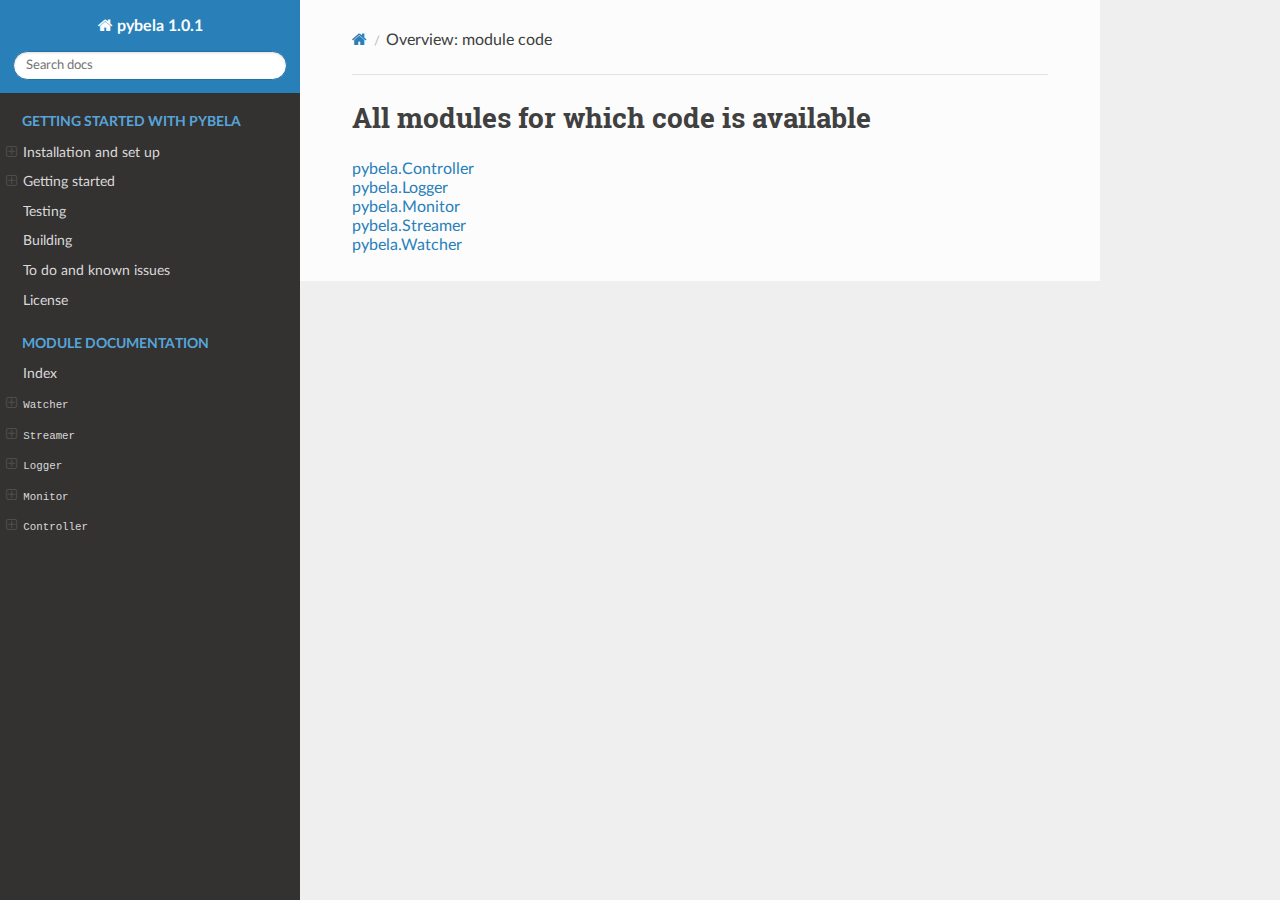
==== _modules/index.html @ 55564954 "deploy: 0c366eaaa27f0bfffd50d552407b9875e2560d2e" ====
<!DOCTYPE html>
<html class="writer-html5" lang="en" data-content_root="../">
<head>
  <meta charset="utf-8" />
  <meta name="viewport" content="width=device-width, initial-scale=1.0" />
  <title>Overview: module code &mdash; pybela 1.0.1 1.0.1 documentation</title>
      <link rel="stylesheet" type="text/css" href="../_static/pygments.css?v=80d5e7a1" />
      <link rel="stylesheet" type="text/css" href="../_static/css/theme.css?v=e59714d7" />
      <link rel="stylesheet" type="text/css" href="../_static/custom.css?v=b217d7a7" />

  
      <script src="../_static/jquery.js?v=5d32c60e"></script>
      <script src="../_static/_sphinx_javascript_frameworks_compat.js?v=2cd50e6c"></script>
      <script src="../_static/documentation_options.js?v=292eb321"></script>
      <script src="../_static/doctools.js?v=9a2dae69"></script>
      <script src="../_static/sphinx_highlight.js?v=dc90522c"></script>
    <script src="../_static/js/theme.js"></script>
    <link rel="index" title="Index" href="../genindex.html" />
    <link rel="search" title="Search" href="../search.html" /> 
</head>

<body class="wy-body-for-nav"> 
  <div class="wy-grid-for-nav">
    <nav data-toggle="wy-nav-shift" class="wy-nav-side">
      <div class="wy-side-scroll">
        <div class="wy-side-nav-search" >

          
          
          <a href="../index.html" class="icon icon-home">
            pybela 1.0.1
          </a>
<div role="search">
  <form id="rtd-search-form" class="wy-form" action="../search.html" method="get">
    <input type="text" name="q" placeholder="Search docs" aria-label="Search docs" />
    <input type="hidden" name="check_keywords" value="yes" />
    <input type="hidden" name="area" value="default" />
  </form>
</div>
        </div><div class="wy-menu wy-menu-vertical" data-spy="affix" role="navigation" aria-label="Navigation menu">
              <p class="caption" role="heading"><span class="caption-text">Getting started with pybela</span></p>
<ul>
<li class="toctree-l1"><a class="reference internal" href="../readme.html">Installation and set up</a><ul>
<li class="toctree-l2"><a class="reference internal" href="../readme.html#installing-the-python-package">1. Installing the python package</a></li>
<li class="toctree-l2"><a class="reference internal" href="../readme.html#set-the-bela-branch-to-dev">2. Set the Bela branch to <code class="docutils literal notranslate"><span class="pre">dev</span></code></a><ul>
<li class="toctree-l3"><a class="reference internal" href="../readme.html#option-a-bela-connected-to-internet">Option A: Bela connected to internet</a></li>
<li class="toctree-l3"><a class="reference internal" href="../readme.html#option-b-bela-not-connected-to-internet">Option B: Bela not connected to internet</a></li>
</ul>
</li>
<li class="toctree-l2"><a class="reference internal" href="../readme.html#add-the-watcher-library-to-your-project">3. Add the watcher library to your project</a></li>
</ul>
</li>
<li class="toctree-l1"><a class="reference internal" href="../readme.html#getting-started">Getting started</a><ul>
<li class="toctree-l2"><a class="reference internal" href="../readme.html#modes-of-operation">Modes of operation</a></li>
<li class="toctree-l2"><a class="reference internal" href="../readme.html#running-the-examples">Running the examples</a></li>
<li class="toctree-l2"><a class="reference internal" href="../readme.html#basic-usage">Basic usage</a><ul>
<li class="toctree-l3"><a class="reference internal" href="../readme.html#bela-side">Bela side</a></li>
<li class="toctree-l3"><a class="reference internal" href="../readme.html#python-side">Python side</a></li>
</ul>
</li>
</ul>
</li>
<li class="toctree-l1"><a class="reference internal" href="../readme.html#testing">Testing</a></li>
<li class="toctree-l1"><a class="reference internal" href="../readme.html#building">Building</a></li>
<li class="toctree-l1"><a class="reference internal" href="../readme.html#to-do-and-known-issues">To do and known issues</a></li>
<li class="toctree-l1"><a class="reference internal" href="../readme.html#license">License</a></li>
</ul>
<p class="caption" role="heading"><span class="caption-text">Module documentation</span></p>
<ul>
<li class="toctree-l1"><a class="reference internal" href="../genindex.html">Index</a></li>
<li class="toctree-l1"><a class="reference internal" href="../modules.html"><code class="docutils literal notranslate"><span class="pre">Watcher</span></code></a><ul>
<li class="toctree-l2"><a class="reference internal" href="../modules.html#pybela.Watcher.Watcher.connect"><code class="docutils literal notranslate"><span class="pre">Watcher.connect()</span></code></a></li>
<li class="toctree-l2"><a class="reference internal" href="../modules.html#pybela.Watcher.Watcher.get_buffer_size"><code class="docutils literal notranslate"><span class="pre">Watcher.get_buffer_size()</span></code></a></li>
<li class="toctree-l2"><a class="reference internal" href="../modules.html#pybela.Watcher.Watcher.get_data_byte_size"><code class="docutils literal notranslate"><span class="pre">Watcher.get_data_byte_size()</span></code></a></li>
<li class="toctree-l2"><a class="reference internal" href="../modules.html#pybela.Watcher.Watcher.get_data_length"><code class="docutils literal notranslate"><span class="pre">Watcher.get_data_length()</span></code></a></li>
<li class="toctree-l2"><a class="reference internal" href="../modules.html#pybela.Watcher.Watcher.get_latest_timestamp"><code class="docutils literal notranslate"><span class="pre">Watcher.get_latest_timestamp()</span></code></a></li>
<li class="toctree-l2"><a class="reference internal" href="../modules.html#pybela.Watcher.Watcher.get_prop_of_var"><code class="docutils literal notranslate"><span class="pre">Watcher.get_prop_of_var()</span></code></a></li>
<li class="toctree-l2"><a class="reference internal" href="../modules.html#pybela.Watcher.Watcher.is_connected"><code class="docutils literal notranslate"><span class="pre">Watcher.is_connected()</span></code></a></li>
<li class="toctree-l2"><a class="reference internal" href="../modules.html#pybela.Watcher.Watcher.list"><code class="docutils literal notranslate"><span class="pre">Watcher.list()</span></code></a></li>
<li class="toctree-l2"><a class="reference internal" href="../modules.html#pybela.Watcher.Watcher.sample_rate"><code class="docutils literal notranslate"><span class="pre">Watcher.sample_rate</span></code></a></li>
<li class="toctree-l2"><a class="reference internal" href="../modules.html#pybela.Watcher.Watcher.send_ctrl_msg"><code class="docutils literal notranslate"><span class="pre">Watcher.send_ctrl_msg()</span></code></a></li>
<li class="toctree-l2"><a class="reference internal" href="../modules.html#pybela.Watcher.Watcher.stop"><code class="docutils literal notranslate"><span class="pre">Watcher.stop()</span></code></a></li>
<li class="toctree-l2"><a class="reference internal" href="../modules.html#pybela.Watcher.Watcher.unwatched_vars"><code class="docutils literal notranslate"><span class="pre">Watcher.unwatched_vars</span></code></a></li>
<li class="toctree-l2"><a class="reference internal" href="../modules.html#pybela.Watcher.Watcher.watched_vars"><code class="docutils literal notranslate"><span class="pre">Watcher.watched_vars</span></code></a></li>
<li class="toctree-l2"><a class="reference internal" href="../modules.html#pybela.Watcher.Watcher.watcher_vars"><code class="docutils literal notranslate"><span class="pre">Watcher.watcher_vars</span></code></a></li>
</ul>
</li>
<li class="toctree-l1"><a class="reference internal" href="../modules.html#pybela.Streamer.Streamer"><code class="docutils literal notranslate"><span class="pre">Streamer</span></code></a><ul>
<li class="toctree-l2"><a class="reference internal" href="../modules.html#pybela.Streamer.Streamer.async_stream_n_values"><code class="docutils literal notranslate"><span class="pre">Streamer.async_stream_n_values()</span></code></a></li>
<li class="toctree-l2"><a class="reference internal" href="../modules.html#pybela.Streamer.Streamer.flush_queue"><code class="docutils literal notranslate"><span class="pre">Streamer.flush_queue()</span></code></a></li>
<li class="toctree-l2"><a class="reference internal" href="../modules.html#pybela.Streamer.Streamer.is_streaming"><code class="docutils literal notranslate"><span class="pre">Streamer.is_streaming()</span></code></a></li>
<li class="toctree-l2"><a class="reference internal" href="../modules.html#pybela.Streamer.Streamer.load_data_from_file"><code class="docutils literal notranslate"><span class="pre">Streamer.load_data_from_file()</span></code></a></li>
<li class="toctree-l2"><a class="reference internal" href="../modules.html#pybela.Streamer.Streamer.monitored_vars"><code class="docutils literal notranslate"><span class="pre">Streamer.monitored_vars</span></code></a></li>
<li class="toctree-l2"><a class="reference internal" href="../modules.html#pybela.Streamer.Streamer.plot_data"><code class="docutils literal notranslate"><span class="pre">Streamer.plot_data()</span></code></a></li>
<li class="toctree-l2"><a class="reference internal" href="../modules.html#pybela.Streamer.Streamer.schedule_streaming"><code class="docutils literal notranslate"><span class="pre">Streamer.schedule_streaming()</span></code></a></li>
<li class="toctree-l2"><a class="reference internal" href="../modules.html#pybela.Streamer.Streamer.send_buffer"><code class="docutils literal notranslate"><span class="pre">Streamer.send_buffer()</span></code></a></li>
<li class="toctree-l2"><a class="reference internal" href="../modules.html#pybela.Streamer.Streamer.start_streaming"><code class="docutils literal notranslate"><span class="pre">Streamer.start_streaming()</span></code></a></li>
<li class="toctree-l2"><a class="reference internal" href="../modules.html#pybela.Streamer.Streamer.stop_streaming"><code class="docutils literal notranslate"><span class="pre">Streamer.stop_streaming()</span></code></a></li>
<li class="toctree-l2"><a class="reference internal" href="../modules.html#pybela.Streamer.Streamer.stream_n_values"><code class="docutils literal notranslate"><span class="pre">Streamer.stream_n_values()</span></code></a></li>
<li class="toctree-l2"><a class="reference internal" href="../modules.html#pybela.Streamer.Streamer.streaming_buffers_data"><code class="docutils literal notranslate"><span class="pre">Streamer.streaming_buffers_data</span></code></a></li>
<li class="toctree-l2"><a class="reference internal" href="../modules.html#pybela.Streamer.Streamer.streaming_buffers_queue"><code class="docutils literal notranslate"><span class="pre">Streamer.streaming_buffers_queue</span></code></a></li>
<li class="toctree-l2"><a class="reference internal" href="../modules.html#pybela.Streamer.Streamer.streaming_buffers_queue_length"><code class="docutils literal notranslate"><span class="pre">Streamer.streaming_buffers_queue_length</span></code></a></li>
</ul>
</li>
<li class="toctree-l1"><a class="reference internal" href="../modules.html#pybela.Logger.Logger"><code class="docutils literal notranslate"><span class="pre">Logger</span></code></a><ul>
<li class="toctree-l2"><a class="reference internal" href="../modules.html#pybela.Logger.Logger.connect_ssh"><code class="docutils literal notranslate"><span class="pre">Logger.connect_ssh()</span></code></a></li>
<li class="toctree-l2"><a class="reference internal" href="../modules.html#pybela.Logger.Logger.copy_all_bin_files_in_project"><code class="docutils literal notranslate"><span class="pre">Logger.copy_all_bin_files_in_project()</span></code></a></li>
<li class="toctree-l2"><a class="reference internal" href="../modules.html#pybela.Logger.Logger.copy_file_from_bela"><code class="docutils literal notranslate"><span class="pre">Logger.copy_file_from_bela()</span></code></a></li>
<li class="toctree-l2"><a class="reference internal" href="../modules.html#pybela.Logger.Logger.delete_all_bin_files_in_project"><code class="docutils literal notranslate"><span class="pre">Logger.delete_all_bin_files_in_project()</span></code></a></li>
<li class="toctree-l2"><a class="reference internal" href="../modules.html#pybela.Logger.Logger.delete_file_from_bela"><code class="docutils literal notranslate"><span class="pre">Logger.delete_file_from_bela()</span></code></a></li>
<li class="toctree-l2"><a class="reference internal" href="../modules.html#pybela.Logger.Logger.disconnect_ssh"><code class="docutils literal notranslate"><span class="pre">Logger.disconnect_ssh()</span></code></a></li>
<li class="toctree-l2"><a class="reference internal" href="../modules.html#pybela.Logger.Logger.finish_copying_file"><code class="docutils literal notranslate"><span class="pre">Logger.finish_copying_file()</span></code></a></li>
<li class="toctree-l2"><a class="reference internal" href="../modules.html#pybela.Logger.Logger.is_logging"><code class="docutils literal notranslate"><span class="pre">Logger.is_logging()</span></code></a></li>
<li class="toctree-l2"><a class="reference internal" href="../modules.html#pybela.Logger.Logger.read_binary_file"><code class="docutils literal notranslate"><span class="pre">Logger.read_binary_file()</span></code></a></li>
<li class="toctree-l2"><a class="reference internal" href="../modules.html#pybela.Logger.Logger.schedule_logging"><code class="docutils literal notranslate"><span class="pre">Logger.schedule_logging()</span></code></a></li>
<li class="toctree-l2"><a class="reference internal" href="../modules.html#pybela.Logger.Logger.start_logging"><code class="docutils literal notranslate"><span class="pre">Logger.start_logging()</span></code></a></li>
<li class="toctree-l2"><a class="reference internal" href="../modules.html#pybela.Logger.Logger.stop_logging"><code class="docutils literal notranslate"><span class="pre">Logger.stop_logging()</span></code></a></li>
</ul>
</li>
<li class="toctree-l1"><a class="reference internal" href="../modules.html#pybela.Monitor.Monitor"><code class="docutils literal notranslate"><span class="pre">Monitor</span></code></a><ul>
<li class="toctree-l2"><a class="reference internal" href="../modules.html#pybela.Monitor.Monitor.async_monitor_n_values"><code class="docutils literal notranslate"><span class="pre">Monitor.async_monitor_n_values()</span></code></a></li>
<li class="toctree-l2"><a class="reference internal" href="../modules.html#pybela.Monitor.Monitor.connect"><code class="docutils literal notranslate"><span class="pre">Monitor.connect()</span></code></a></li>
<li class="toctree-l2"><a class="reference internal" href="../modules.html#pybela.Monitor.Monitor.load_data_from_file"><code class="docutils literal notranslate"><span class="pre">Monitor.load_data_from_file()</span></code></a></li>
<li class="toctree-l2"><a class="reference internal" href="../modules.html#pybela.Monitor.Monitor.monitor_n_values"><code class="docutils literal notranslate"><span class="pre">Monitor.monitor_n_values()</span></code></a></li>
<li class="toctree-l2"><a class="reference internal" href="../modules.html#pybela.Monitor.Monitor.peek"><code class="docutils literal notranslate"><span class="pre">Monitor.peek()</span></code></a></li>
<li class="toctree-l2"><a class="reference internal" href="../modules.html#pybela.Monitor.Monitor.start_monitoring"><code class="docutils literal notranslate"><span class="pre">Monitor.start_monitoring()</span></code></a></li>
<li class="toctree-l2"><a class="reference internal" href="../modules.html#pybela.Monitor.Monitor.stop_monitoring"><code class="docutils literal notranslate"><span class="pre">Monitor.stop_monitoring()</span></code></a></li>
<li class="toctree-l2"><a class="reference internal" href="../modules.html#pybela.Monitor.Monitor.values"><code class="docutils literal notranslate"><span class="pre">Monitor.values</span></code></a></li>
</ul>
</li>
<li class="toctree-l1"><a class="reference internal" href="../modules.html#pybela.Controller.Controller"><code class="docutils literal notranslate"><span class="pre">Controller</span></code></a><ul>
<li class="toctree-l2"><a class="reference internal" href="../modules.html#pybela.Controller.Controller.get_controlled_status"><code class="docutils literal notranslate"><span class="pre">Controller.get_controlled_status()</span></code></a></li>
<li class="toctree-l2"><a class="reference internal" href="../modules.html#pybela.Controller.Controller.get_value"><code class="docutils literal notranslate"><span class="pre">Controller.get_value()</span></code></a></li>
<li class="toctree-l2"><a class="reference internal" href="../modules.html#pybela.Controller.Controller.send_value"><code class="docutils literal notranslate"><span class="pre">Controller.send_value()</span></code></a></li>
<li class="toctree-l2"><a class="reference internal" href="../modules.html#pybela.Controller.Controller.start_controlling"><code class="docutils literal notranslate"><span class="pre">Controller.start_controlling()</span></code></a></li>
<li class="toctree-l2"><a class="reference internal" href="../modules.html#pybela.Controller.Controller.stop_controlling"><code class="docutils literal notranslate"><span class="pre">Controller.stop_controlling()</span></code></a></li>
</ul>
</li>
</ul>

        </div>
      </div>
    </nav>

    <section data-toggle="wy-nav-shift" class="wy-nav-content-wrap"><nav class="wy-nav-top" aria-label="Mobile navigation menu" >
          <i data-toggle="wy-nav-top" class="fa fa-bars"></i>
          <a href="../index.html">pybela 1.0.1</a>
      </nav>

      <div class="wy-nav-content">
        <div class="rst-content">
          <div role="navigation" aria-label="Page navigation">
  <ul class="wy-breadcrumbs">
      <li><a href="../index.html" class="icon icon-home" aria-label="Home"></a></li>
      <li class="breadcrumb-item active">Overview: module code</li>
      <li class="wy-breadcrumbs-aside">
      </li>
  </ul>
  <hr/>
</div>
          <div role="main" class="document" itemscope="itemscope" itemtype="http://schema.org/Article">
           <div itemprop="articleBody">
             
  <h1>All modules for which code is available</h1>
<ul><li><a href="pybela/Controller.html">pybela.Controller</a></li>
<li><a href="pybela/Logger.html">pybela.Logger</a></li>
<li><a href="pybela/Monitor.html">pybela.Monitor</a></li>
<li><a href="pybela/Streamer.html">pybela.Streamer</a></li>
<li><a href="pybela/Watcher.html">pybela.Watcher</a></li>
</ul>

           </div>
          </div>
          <footer>

  <hr/>

  <div role="contentinfo">
    <p>&#169; Copyright 2024.</p>
  </div>

   

</footer>
        </div>
      </div>
    </section>
  </div>
  <script>
      jQuery(function () {
          SphinxRtdTheme.Navigation.enable(true);
      });
  </script> 

</body>
</html>
---- _static/pygments.css ----
pre { line-height: 125%; }
td.linenos .normal { color: inherit; background-color: transparent; padding-left: 5px; padding-right: 5px; }
span.linenos { color: inherit; background-color: transparent; padding-left: 5px; padding-right: 5px; }
td.linenos .special { color: #000000; background-color: #ffffc0; padding-left: 5px; padding-right: 5px; }
span.linenos.special { color: #000000; background-color: #ffffc0; padding-left: 5px; padding-right: 5px; }
.highlight .hll { background-color: #ffffcc }
.highlight { background: #f8f8f8; }
.highlight .c { color: #3D7B7B; font-style: italic } /* Comment */
.highlight .err { border: 1px solid #FF0000 } /* Error */
.highlight .k { color: #008000; font-weight: bold } /* Keyword */
.highlight .o { color: #666666 } /* Operator */
.highlight .ch { color: #3D7B7B; font-style: italic } /* Comment.Hashbang */
.highlight .cm { color: #3D7B7B; font-style: italic } /* Comment.Multiline */
.highlight .cp { color: #9C6500 } /* Comment.Preproc */
.highlight .cpf { color: #3D7B7B; font-style: italic } /* Comment.PreprocFile */
.highlight .c1 { color: #3D7B7B; font-style: italic } /* Comment.Single */
.highlight .cs { color: #3D7B7B; font-style: italic } /* Comment.Special */
.highlight .gd { color: #A00000 } /* Generic.Deleted */
.highlight .ge { font-style: italic } /* Generic.Emph */
.highlight .ges { font-weight: bold; font-style: italic } /* Generic.EmphStrong */
.highlight .gr { color: #E40000 } /* Generic.Error */
.highlight .gh { color: #000080; font-weight: bold } /* Generic.Heading */
.highlight .gi { color: #008400 } /* Generic.Inserted */
.highlight .go { color: #717171 } /* Generic.Output */
.highlight .gp { color: #000080; font-weight: bold } /* Generic.Prompt */
.highlight .gs { font-weight: bold } /* Generic.Strong */
.highlight .gu { color: #800080; font-weight: bold } /* Generic.Subheading */
.highlight .gt { color: #0044DD } /* Generic.Traceback */
.highlight .kc { color: #008000; font-weight: bold } /* Keyword.Constant */
.highlight .kd { color: #008000; font-weight: bold } /* Keyword.Declaration */
.highlight .kn { color: #008000; font-weight: bold } /* Keyword.Namespace */
.highlight .kp { color: #008000 } /* Keyword.Pseudo */
.highlight .kr { color: #008000; font-weight: bold } /* Keyword.Reserved */
.highlight .kt { color: #B00040 } /* Keyword.Type */
.highlight .m { color: #666666 } /* Literal.Number */
.highlight .s { color: #BA2121 } /* Literal.String */
.highlight .na { color: #687822 } /* Name.Attribute */
.highlight .nb { color: #008000 } /* Name.Builtin */
.highlight .nc { color: #0000FF; font-weight: bold } /* Name.Class */
.highlight .no { color: #880000 } /* Name.Constant */
.highlight .nd { color: #AA22FF } /* Name.Decorator */
.highlight .ni { color: #717171; font-weight: bold } /* Name.Entity */
.highlight .ne { color: #CB3F38; font-weight: bold } /* Name.Exception */
.highlight .nf { color: #0000FF } /* Name.Function */
.highlight .nl { color: #767600 } /* Name.Label */
.highlight .nn { color: #0000FF; font-weight: bold } /* Name.Namespace */
.highlight .nt { color: #008000; font-weight: bold } /* Name.Tag */
.highlight .nv { color: #19177C } /* Name.Variable */
.highlight .ow { color: #AA22FF; font-weight: bold } /* Operator.Word */
.highlight .w { color: #bbbbbb } /* Text.Whitespace */
.highlight .mb { color: #666666 } /* Literal.Number.Bin */
.highlight .mf { color: #666666 } /* Literal.Number.Float */
.highlight .mh { color: #666666 } /* Literal.Number.Hex */
.highlight .mi { color: #666666 } /* Literal.Number.Integer */
.highlight .mo { color: #666666 } /* Literal.Number.Oct */
.highlight .sa { color: #BA2121 } /* Literal.String.Affix */
.highlight .sb { color: #BA2121 } /* Literal.String.Backtick */
.highlight .sc { color: #BA2121 } /* Literal.String.Char */
.highlight .dl { color: #BA2121 } /* Literal.String.Delimiter */
.highlight .sd { color: #BA2121; font-style: italic } /* Literal.String.Doc */
.highlight .s2 { color: #BA2121 } /* Literal.String.Double */
.highlight .se { color: #AA5D1F; font-weight: bold } /* Literal.String.Escape */
.highlight .sh { color: #BA2121 } /* Literal.String.Heredoc */
.highlight .si { color: #A45A77; font-weight: bold } /* Literal.String.Interpol */
.highlight .sx { color: #008000 } /* Literal.String.Other */
.highlight .sr { color: #A45A77 } /* Literal.String.Regex */
.highlight .s1 { color: #BA2121 } /* Literal.String.Single */
.highlight .ss { color: #19177C } /* Literal.String.Symbol */
.highlight .bp { color: #008000 } /* Name.Builtin.Pseudo */
.highlight .fm { color: #0000FF } /* Name.Function.Magic */
.highlight .vc { color: #19177C } /* Name.Variable.Class */
.highlight .vg { color: #19177C } /* Name.Variable.Global */
.highlight .vi { color: #19177C } /* Name.Variable.Instance */
.highlight .vm { color: #19177C } /* Name.Variable.Magic */
.highlight .il { color: #666666 } /* Literal.Number.Integer.Long */
---- _static/css/theme.css ----
html{box-sizing:border-box}*,:after,:before{box-sizing:inherit}article,aside,details,figcaption,figure,footer,header,hgroup,nav,section{display:block}audio,canvas,video{display:inline-block;*display:inline;*zoom:1}[hidden],audio:not([controls]){display:none}*{-webkit-box-sizing:border-box;-moz-box-sizing:border-box;box-sizing:border-box}html{font-size:100%;-webkit-text-size-adjust:100%;-ms-text-size-adjust:100%}body{margin:0}a:active,a:hover{outline:0}abbr[title]{border-bottom:1px dotted}b,strong{font-weight:700}blockquote{margin:0}dfn{font-style:italic}ins{background:#ff9;text-decoration:none}ins,mark{color:#000}mark{background:#ff0;font-style:italic;font-weight:700}.rst-content code,.rst-content tt,code,kbd,pre,samp{font-family:monospace,serif;_font-family:courier new,monospace;font-size:1em}pre{white-space:pre}q{quotes:none}q:after,q:before{content:"";content:none}small{font-size:85%}sub,sup{font-size:75%;line-height:0;position:relative;vertical-align:baseline}sup{top:-.5em}sub{bottom:-.25em}dl,ol,ul{margin:0;padding:0;list-style:none;list-style-image:none}li{list-style:none}dd{margin:0}img{border:0;-ms-interpolation-mode:bicubic;vertical-align:middle;max-width:100%}svg:not(:root){overflow:hidden}figure,form{margin:0}label{cursor:pointer}button,input,select,textarea{font-size:100%;margin:0;vertical-align:baseline;*vertical-align:middle}button,input{line-height:normal}button,input[type=button],input[type=reset],input[type=submit]{cursor:pointer;-webkit-appearance:button;*overflow:visible}button[disabled],input[disabled]{cursor:default}input[type=search]{-webkit-appearance:textfield;-moz-box-sizing:content-box;-webkit-box-sizing:content-box;box-sizing:content-box}textarea{resize:vertical}table{border-collapse:collapse;border-spacing:0}td{vertical-align:top}.chromeframe{margin:.2em 0;background:#ccc;color:#000;padding:.2em 0}.ir{display:block;border:0;text-indent:-999em;overflow:hidden;background-color:transparent;background-repeat:no-repeat;text-align:left;direction:ltr;*line-height:0}.ir br{display:none}.hidden{display:none!important;visibility:hidden}.visuallyhidden{border:0;clip:rect(0 0 0 0);height:1px;margin:-1px;overflow:hidden;padding:0;position:absolute;width:1px}.visuallyhidden.focusable:active,.visuallyhidden.focusable:focus{clip:auto;height:auto;margin:0;overflow:visible;position:static;width:auto}.invisible{visibility:hidden}.relative{position:relative}big,small{font-size:100%}@media print{body,html,section{background:none!important}*{box-shadow:none!important;text-shadow:none!important;filter:none!important;-ms-filter:none!important}a,a:visited{text-decoration:underline}.ir a:after,a[href^="#"]:after,a[href^="javascript:"]:after{content:""}blockquote,pre{page-break-inside:avoid}thead{display:table-header-group}img,tr{page-break-inside:avoid}img{max-width:100%!important}@page{margin:.5cm}.rst-content .toctree-wrapper>p.caption,h2,h3,p{orphans:3;widows:3}.rst-content .toctree-wrapper>p.caption,h2,h3{page-break-after:avoid}}.btn,.fa:before,.icon:before,.rst-content .admonition,.rst-content .admonition-title:before,.rst-content .admonition-todo,.rst-content .attention,.rst-content .caution,.rst-content .code-block-caption .headerlink:before,.rst-content .danger,.rst-content .eqno .headerlink:before,.rst-content .error,.rst-content .hint,.rst-content .important,.rst-content .note,.rst-content .seealso,.rst-content .tip,.rst-content .warning,.rst-content code.download span:first-child:before,.rst-content dl dt .headerlink:before,.rst-content h1 .headerlink:before,.rst-content h2 .headerlink:before,.rst-content h3 .headerlink:before,.rst-content h4 .headerlink:before,.rst-content h5 .headerlink:before,.rst-content h6 .headerlink:before,.rst-content p.caption .headerlink:before,.rst-content p .headerlink:before,.rst-content table>caption .headerlink:before,.rst-content tt.download span:first-child:before,.wy-alert,.wy-dropdown .caret:before,.wy-inline-validate.wy-inline-validate-danger .wy-input-context:before,.wy-inline-validate.wy-inline-validate-info .wy-input-context:before,.wy-inline-validate.wy-inline-validate-success .wy-input-context:before,.wy-inline-validate.wy-inline-validate-warning .wy-input-context:before,.wy-menu-vertical li.current>a button.toctree-expand:before,.wy-menu-vertical li.on a button.toctree-expand:before,.wy-menu-vertical li button.toctree-expand:before,input[type=color],input[type=date],input[type=datetime-local],input[type=datetime],input[type=email],input[type=month],input[type=number],input[type=password],input[type=search],input[type=tel],input[type=text],input[type=time],input[type=url],input[type=week],select,textarea{-webkit-font-smoothing:antialiased}.clearfix{*zoom:1}.clearfix:after,.clearfix:before{display:table;content:""}.clearfix:after{clear:both}/*!
 *  Font Awesome 4.7.0 by @davegandy - http://fontawesome.io - @fontawesome
 *  License - http://fontawesome.io/license (Font: SIL OFL 1.1, CSS: MIT License)
 */@font-face{font-family:FontAwesome;src:url(fonts/fontawesome-webfont.eot?674f50d287a8c48dc19ba404d20fe713);src:url(fonts/fontawesome-webfont.eot?674f50d287a8c48dc19ba404d20fe713?#iefix&v=4.7.0) format("embedded-opentype"),url(fonts/fontawesome-webfont.woff2?af7ae505a9eed503f8b8e6982036873e) format("woff2"),url(fonts/fontawesome-webfont.woff?fee66e712a8a08eef5805a46892932ad) format("woff"),url(fonts/fontawesome-webfont.ttf?b06871f281fee6b241d60582ae9369b9) format("truetype"),url(fonts/fontawesome-webfont.svg?912ec66d7572ff821749319396470bde#fontawesomeregular) format("svg");font-weight:400;font-style:normal}.fa,.icon,.rst-content .admonition-title,.rst-content .code-block-caption .headerlink,.rst-content .eqno .headerlink,.rst-content code.download span:first-child,.rst-content dl dt .headerlink,.rst-content h1 .headerlink,.rst-content h2 .headerlink,.rst-content h3 .headerlink,.rst-content h4 .headerlink,.rst-content h5 .headerlink,.rst-content h6 .headerlink,.rst-content p.caption .headerlink,.rst-content p .headerlink,.rst-content table>caption .headerlink,.rst-content tt.download span:first-child,.wy-menu-vertical li.current>a button.toctree-expand,.wy-menu-vertical li.on a button.toctree-expand,.wy-menu-vertical li button.toctree-expand{display:inline-block;font:normal normal normal 14px/1 FontAwesome;font-size:inherit;text-rendering:auto;-webkit-font-smoothing:antialiased;-moz-osx-font-smoothing:grayscale}.fa-lg{font-size:1.33333em;line-height:.75em;vertical-align:-15%}.fa-2x{font-size:2em}.fa-3x{font-size:3em}.fa-4x{font-size:4em}.fa-5x{font-size:5em}.fa-fw{width:1.28571em;text-align:center}.fa-ul{padding-left:0;margin-left:2.14286em;list-style-type:none}.fa-ul>li{position:relative}.fa-li{position:absolute;left:-2.14286em;width:2.14286em;top:.14286em;text-align:center}.fa-li.fa-lg{left:-1.85714em}.fa-border{padding:.2em .25em .15em;border:.08em solid #eee;border-radius:.1em}.fa-pull-left{float:left}.fa-pull-right{float:right}.fa-pull-left.icon,.fa.fa-pull-left,.rst-content .code-block-caption .fa-pull-left.headerlink,.rst-content .eqno .fa-pull-left.headerlink,.rst-content .fa-pull-left.admonition-title,.rst-content code.download span.fa-pull-left:first-child,.rst-content dl dt .fa-pull-left.headerlink,.rst-content h1 .fa-pull-left.headerlink,.rst-content h2 .fa-pull-left.headerlink,.rst-content h3 .fa-pull-left.headerlink,.rst-content h4 .fa-pull-left.headerlink,.rst-content h5 .fa-pull-left.headerlink,.rst-content h6 .fa-pull-left.headerlink,.rst-content p .fa-pull-left.headerlink,.rst-content table>caption .fa-pull-left.headerlink,.rst-content tt.download span.fa-pull-left:first-child,.wy-menu-vertical li.current>a button.fa-pull-left.toctree-expand,.wy-menu-vertical li.on a button.fa-pull-left.toctree-expand,.wy-menu-vertical li button.fa-pull-left.toctree-expand{margin-right:.3em}.fa-pull-right.icon,.fa.fa-pull-right,.rst-content .code-block-caption .fa-pull-right.headerlink,.rst-content .eqno .fa-pull-right.headerlink,.rst-content .fa-pull-right.admonition-title,.rst-content code.download span.fa-pull-right:first-child,.rst-content dl dt .fa-pull-right.headerlink,.rst-content h1 .fa-pull-right.headerlink,.rst-content h2 .fa-pull-right.headerlink,.rst-content h3 .fa-pull-right.headerlink,.rst-content h4 .fa-pull-right.headerlink,.rst-content h5 .fa-pull-right.headerlink,.rst-content h6 .fa-pull-right.headerlink,.rst-content p .fa-pull-right.headerlink,.rst-content table>caption .fa-pull-right.headerlink,.rst-content tt.download span.fa-pull-right:first-child,.wy-menu-vertical li.current>a button.fa-pull-right.toctree-expand,.wy-menu-vertical li.on a button.fa-pull-right.toctree-expand,.wy-menu-vertical li button.fa-pull-right.toctree-expand{margin-left:.3em}.pull-right{float:right}.pull-left{float:left}.fa.pull-left,.pull-left.icon,.rst-content .code-block-caption .pull-left.headerlink,.rst-content .eqno .pull-left.headerlink,.rst-content .pull-left.admonition-title,.rst-content code.download span.pull-left:first-child,.rst-content dl dt .pull-left.headerlink,.rst-content h1 .pull-left.headerlink,.rst-content h2 .pull-left.headerlink,.rst-content h3 .pull-left.headerlink,.rst-content h4 .pull-left.headerlink,.rst-content h5 .pull-left.headerlink,.rst-content h6 .pull-left.headerlink,.rst-content p .pull-left.headerlink,.rst-content table>caption .pull-left.headerlink,.rst-content tt.download span.pull-left:first-child,.wy-menu-vertical li.current>a button.pull-left.toctree-expand,.wy-menu-vertical li.on a button.pull-left.toctree-expand,.wy-menu-vertical li button.pull-left.toctree-expand{margin-right:.3em}.fa.pull-right,.pull-right.icon,.rst-content .code-block-caption .pull-right.headerlink,.rst-content .eqno .pull-right.headerlink,.rst-content .pull-right.admonition-title,.rst-content code.download span.pull-right:first-child,.rst-content dl dt .pull-right.headerlink,.rst-content h1 .pull-right.headerlink,.rst-content h2 .pull-right.headerlink,.rst-content h3 .pull-right.headerlink,.rst-content h4 .pull-right.headerlink,.rst-content h5 .pull-right.headerlink,.rst-content h6 .pull-right.headerlink,.rst-content p .pull-right.headerlink,.rst-content table>caption .pull-right.headerlink,.rst-content tt.download span.pull-right:first-child,.wy-menu-vertical li.current>a button.pull-right.toctree-expand,.wy-menu-vertical li.on a button.pull-right.toctree-expand,.wy-menu-vertical li button.pull-right.toctree-expand{margin-left:.3em}.fa-spin{-webkit-animation:fa-spin 2s linear infinite;animation:fa-spin 2s linear infinite}.fa-pulse{-webkit-animation:fa-spin 1s steps(8) infinite;animation:fa-spin 1s steps(8) infinite}@-webkit-keyframes fa-spin{0%{-webkit-transform:rotate(0deg);transform:rotate(0deg)}to{-webkit-transform:rotate(359deg);transform:rotate(359deg)}}@keyframes fa-spin{0%{-webkit-transform:rotate(0deg);transform:rotate(0deg)}to{-webkit-transform:rotate(359deg);transform:rotate(359deg)}}.fa-rotate-90{-ms-filter:"progid:DXImageTransform.Microsoft.BasicImage(rotation=1)";-webkit-transform:rotate(90deg);-ms-transform:rotate(90deg);transform:rotate(90deg)}.fa-rotate-180{-ms-filter:"progid:DXImageTransform.Microsoft.BasicImage(rotation=2)";-webkit-transform:rotate(180deg);-ms-transform:rotate(180deg);transform:rotate(180deg)}.fa-rotate-270{-ms-filter:"progid:DXImageTransform.Microsoft.BasicImage(rotation=3)";-webkit-transform:rotate(270deg);-ms-transform:rotate(270deg);transform:rotate(270deg)}.fa-flip-horizontal{-ms-filter:"progid:DXImageTransform.Microsoft.BasicImage(rotation=0, mirror=1)";-webkit-transform:scaleX(-1);-ms-transform:scaleX(-1);transform:scaleX(-1)}.fa-flip-vertical{-ms-filter:"progid:DXImageTransform.Microsoft.BasicImage(rotation=2, mirror=1)";-webkit-transform:scaleY(-1);-ms-transform:scaleY(-1);transform:scaleY(-1)}:root .fa-flip-horizontal,:root .fa-flip-vertical,:root .fa-rotate-90,:root .fa-rotate-180,:root .fa-rotate-270{filter:none}.fa-stack{position:relative;display:inline-block;width:2em;height:2em;line-height:2em;vertical-align:middle}.fa-stack-1x,.fa-stack-2x{position:absolute;left:0;width:100%;text-align:center}.fa-stack-1x{line-height:inherit}.fa-stack-2x{font-size:2em}.fa-inverse{color:#fff}.fa-glass:before{content:""}.fa-music:before{content:""}.fa-search:before,.icon-search:before{content:""}.fa-envelope-o:before{content:""}.fa-heart:before{content:""}.fa-star:before{content:""}.fa-star-o:before{content:""}.fa-user:before{content:""}.fa-film:before{content:""}.fa-th-large:before{content:""}.fa-th:before{content:""}.fa-th-list:before{content:""}.fa-check:before{content:""}.fa-close:before,.fa-remove:before,.fa-times:before{content:""}.fa-search-plus:before{content:""}.fa-search-minus:before{content:""}.fa-power-off:before{content:""}.fa-signal:before{content:""}.fa-cog:before,.fa-gear:before{content:""}.fa-trash-o:before{content:""}.fa-home:before,.icon-home:before{content:""}.fa-file-o:before{content:""}.fa-clock-o:before{content:""}.fa-road:before{content:""}.fa-download:before,.rst-content code.download span:first-child:before,.rst-content tt.download span:first-child:before{content:""}.fa-arrow-circle-o-down:before{content:""}.fa-arrow-circle-o-up:before{content:""}.fa-inbox:before{content:""}.fa-play-circle-o:before{content:""}.fa-repeat:before,.fa-rotate-right:before{content:""}.fa-refresh:before{content:""}.fa-list-alt:before{content:""}.fa-lock:before{content:""}.fa-flag:before{content:""}.fa-headphones:before{content:""}.fa-volume-off:before{content:""}.fa-volume-down:before{content:""}.fa-volume-up:before{content:""}.fa-qrcode:before{content:""}.fa-barcode:before{content:""}.fa-tag:before{content:""}.fa-tags:before{content:""}.fa-book:before,.icon-book:before{content:""}.fa-bookmark:before{content:""}.fa-print:before{content:""}.fa-camera:before{content:""}.fa-font:before{content:""}.fa-bold:before{content:""}.fa-italic:before{content:""}.fa-text-height:before{content:""}.fa-text-width:before{content:""}.fa-align-left:before{content:""}.fa-align-center:before{content:""}.fa-align-right:before{content:""}.fa-align-justify:before{content:""}.fa-list:before{content:""}.fa-dedent:before,.fa-outdent:before{content:""}.fa-indent:before{content:""}.fa-video-camera:before{content:""}.fa-image:before,.fa-photo:before,.fa-picture-o:before{content:""}.fa-pencil:before{content:""}.fa-map-marker:before{content:""}.fa-adjust:before{content:""}.fa-tint:before{content:""}.fa-edit:before,.fa-pencil-square-o:before{content:""}.fa-share-square-o:before{content:""}.fa-check-square-o:before{content:""}.fa-arrows:before{content:""}.fa-step-backward:before{content:""}.fa-fast-backward:before{content:""}.fa-backward:before{content:""}.fa-play:before{content:""}.fa-pause:before{content:""}.fa-stop:before{content:""}.fa-forward:before{content:""}.fa-fast-forward:before{content:""}.fa-step-forward:before{content:""}.fa-eject:before{content:""}.fa-chevron-left:before{content:""}.fa-chevron-right:before{content:""}.fa-plus-circle:before{content:""}.fa-minus-circle:before{content:""}.fa-times-circle:before,.wy-inline-validate.wy-inline-validate-danger .wy-input-context:before{content:""}.fa-check-circle:before,.wy-inline-validate.wy-inline-validate-success .wy-input-context:before{content:""}.fa-question-circle:before{content:""}.fa-info-circle:before{content:""}.fa-crosshairs:before{content:""}.fa-times-circle-o:before{content:""}.fa-check-circle-o:before{content:""}.fa-ban:before{content:""}.fa-arrow-left:before{content:""}.fa-arrow-right:before{content:""}.fa-arrow-up:before{content:""}.fa-arrow-down:before{content:""}.fa-mail-forward:before,.fa-share:before{content:""}.fa-expand:before{content:""}.fa-compress:before{content:""}.fa-plus:before{content:""}.fa-minus:before{content:""}.fa-asterisk:before{content:""}.fa-exclamation-circle:before,.rst-content .admonition-title:before,.wy-inline-validate.wy-inline-validate-info .wy-input-context:before,.wy-inline-validate.wy-inline-validate-warning .wy-input-context:before{content:""}.fa-gift:before{content:""}.fa-leaf:before{content:""}.fa-fire:before,.icon-fire:before{content:""}.fa-eye:before{content:""}.fa-eye-slash:before{content:""}.fa-exclamation-triangle:before,.fa-warning:before{content:""}.fa-plane:before{content:""}.fa-calendar:before{content:""}.fa-random:before{content:""}.fa-comment:before{content:""}.fa-magnet:before{content:""}.fa-chevron-up:before{content:""}.fa-chevron-down:before{content:""}.fa-retweet:before{content:""}.fa-shopping-cart:before{content:""}.fa-folder:before{content:""}.fa-folder-open:before{content:""}.fa-arrows-v:before{content:""}.fa-arrows-h:before{content:""}.fa-bar-chart-o:before,.fa-bar-chart:before{content:""}.fa-twitter-square:before{content:""}.fa-facebook-square:before{content:""}.fa-camera-retro:before{content:""}.fa-key:before{content:""}.fa-cogs:before,.fa-gears:before{content:""}.fa-comments:before{content:""}.fa-thumbs-o-up:before{content:""}.fa-thumbs-o-down:before{content:""}.fa-star-half:before{content:""}.fa-heart-o:before{content:""}.fa-sign-out:before{content:""}.fa-linkedin-square:before{content:""}.fa-thumb-tack:before{content:""}.fa-external-link:before{content:""}.fa-sign-in:before{content:""}.fa-trophy:before{content:""}.fa-github-square:before{content:""}.fa-upload:before{content:""}.fa-lemon-o:before{content:""}.fa-phone:before{content:""}.fa-square-o:before{content:""}.fa-bookmark-o:before{content:""}.fa-phone-square:before{content:""}.fa-twitter:before{content:""}.fa-facebook-f:before,.fa-facebook:before{content:""}.fa-github:before,.icon-github:before{content:""}.fa-unlock:before{content:""}.fa-credit-card:before{content:""}.fa-feed:before,.fa-rss:before{content:""}.fa-hdd-o:before{content:""}.fa-bullhorn:before{content:""}.fa-bell:before{content:""}.fa-certificate:before{content:""}.fa-hand-o-right:before{content:""}.fa-hand-o-left:before{content:""}.fa-hand-o-up:before{content:""}.fa-hand-o-down:before{content:""}.fa-arrow-circle-left:before,.icon-circle-arrow-left:before{content:""}.fa-arrow-circle-right:before,.icon-circle-arrow-right:before{content:""}.fa-arrow-circle-up:before{content:""}.fa-arrow-circle-down:before{content:""}.fa-globe:before{content:""}.fa-wrench:before{content:""}.fa-tasks:before{content:""}.fa-filter:before{content:""}.fa-briefcase:before{content:""}.fa-arrows-alt:before{content:""}.fa-group:before,.fa-users:before{content:""}.fa-chain:before,.fa-link:before,.icon-link:before{content:""}.fa-cloud:before{content:""}.fa-flask:before{content:""}.fa-cut:before,.fa-scissors:before{content:""}.fa-copy:before,.fa-files-o:before{content:""}.fa-paperclip:before{content:""}.fa-floppy-o:before,.fa-save:before{content:""}.fa-square:before{content:""}.fa-bars:before,.fa-navicon:before,.fa-reorder:before{content:""}.fa-list-ul:before{content:""}.fa-list-ol:before{content:""}.fa-strikethrough:before{content:""}.fa-underline:before{content:""}.fa-table:before{content:""}.fa-magic:before{content:""}.fa-truck:before{content:""}.fa-pinterest:before{content:""}.fa-pinterest-square:before{content:""}.fa-google-plus-square:before{content:""}.fa-google-plus:before{content:""}.fa-money:before{content:""}.fa-caret-down:before,.icon-caret-down:before,.wy-dropdown .caret:before{content:""}.fa-caret-up:before{content:""}.fa-caret-left:before{content:""}.fa-caret-right:before{content:""}.fa-columns:before{content:""}.fa-sort:before,.fa-unsorted:before{content:""}.fa-sort-desc:before,.fa-sort-down:before{content:""}.fa-sort-asc:before,.fa-sort-up:before{content:""}.fa-envelope:before{content:""}.fa-linkedin:before{content:""}.fa-rotate-left:before,.fa-undo:before{content:""}.fa-gavel:before,.fa-legal:before{content:""}.fa-dashboard:before,.fa-tachometer:before{content:""}.fa-comment-o:before{content:""}.fa-comments-o:before{content:""}.fa-bolt:before,.fa-flash:before{content:""}.fa-sitemap:before{content:""}.fa-umbrella:before{content:""}.fa-clipboard:before,.fa-paste:before{content:""}.fa-lightbulb-o:before{content:""}.fa-exchange:before{content:""}.fa-cloud-download:before{content:""}.fa-cloud-upload:before{content:""}.fa-user-md:before{content:""}.fa-stethoscope:before{content:""}.fa-suitcase:before{content:""}.fa-bell-o:before{content:""}.fa-coffee:before{content:""}.fa-cutlery:before{content:""}.fa-file-text-o:before{content:""}.fa-building-o:before{content:""}.fa-hospital-o:before{content:""}.fa-ambulance:before{content:""}.fa-medkit:before{content:""}.fa-fighter-jet:before{content:""}.fa-beer:before{content:""}.fa-h-square:before{content:""}.fa-plus-square:before{content:""}.fa-angle-double-left:before{content:""}.fa-angle-double-right:before{content:""}.fa-angle-double-up:before{content:""}.fa-angle-double-down:before{content:""}.fa-angle-left:before{content:""}.fa-angle-right:before{content:""}.fa-angle-up:before{content:""}.fa-angle-down:before{content:""}.fa-desktop:before{content:""}.fa-laptop:before{content:""}.fa-tablet:before{content:""}.fa-mobile-phone:before,.fa-mobile:before{content:""}.fa-circle-o:before{content:""}.fa-quote-left:before{content:""}.fa-quote-right:before{content:""}.fa-spinner:before{content:""}.fa-circle:before{content:""}.fa-mail-reply:before,.fa-reply:before{content:""}.fa-github-alt:before{content:""}.fa-folder-o:before{content:""}.fa-folder-open-o:before{content:""}.fa-smile-o:before{content:""}.fa-frown-o:before{content:""}.fa-meh-o:before{content:""}.fa-gamepad:before{content:""}.fa-keyboard-o:before{content:""}.fa-flag-o:before{content:""}.fa-flag-checkered:before{content:""}.fa-terminal:before{content:""}.fa-code:before{content:""}.fa-mail-reply-all:before,.fa-reply-all:before{content:""}.fa-star-half-empty:before,.fa-star-half-full:before,.fa-star-half-o:before{content:""}.fa-location-arrow:before{content:""}.fa-crop:before{content:""}.fa-code-fork:before{content:""}.fa-chain-broken:before,.fa-unlink:before{content:""}.fa-question:before{content:""}.fa-info:before{content:""}.fa-exclamation:before{content:""}.fa-superscript:before{content:""}.fa-subscript:before{content:""}.fa-eraser:before{content:""}.fa-puzzle-piece:before{content:""}.fa-microphone:before{content:""}.fa-microphone-slash:before{content:""}.fa-shield:before{content:""}.fa-calendar-o:before{content:""}.fa-fire-extinguisher:before{content:""}.fa-rocket:before{content:""}.fa-maxcdn:before{content:""}.fa-chevron-circle-left:before{content:""}.fa-chevron-circle-right:before{content:""}.fa-chevron-circle-up:before{content:""}.fa-chevron-circle-down:before{content:""}.fa-html5:before{content:""}.fa-css3:before{content:""}.fa-anchor:before{content:""}.fa-unlock-alt:before{content:""}.fa-bullseye:before{content:""}.fa-ellipsis-h:before{content:""}.fa-ellipsis-v:before{content:""}.fa-rss-square:before{content:""}.fa-play-circle:before{content:""}.fa-ticket:before{content:""}.fa-minus-square:before{content:""}.fa-minus-square-o:before,.wy-menu-vertical li.current>a button.toctree-expand:before,.wy-menu-vertical li.on a button.toctree-expand:before{content:""}.fa-level-up:before{content:""}.fa-level-down:before{content:""}.fa-check-square:before{content:""}.fa-pencil-square:before{content:""}.fa-external-link-square:before{content:""}.fa-share-square:before{content:""}.fa-compass:before{content:""}.fa-caret-square-o-down:before,.fa-toggle-down:before{content:""}.fa-caret-square-o-up:before,.fa-toggle-up:before{content:""}.fa-caret-square-o-right:before,.fa-toggle-right:before{content:""}.fa-eur:before,.fa-euro:before{content:""}.fa-gbp:before{content:""}.fa-dollar:before,.fa-usd:before{content:""}.fa-inr:before,.fa-rupee:before{content:""}.fa-cny:before,.fa-jpy:before,.fa-rmb:before,.fa-yen:before{content:""}.fa-rouble:before,.fa-rub:before,.fa-ruble:before{content:""}.fa-krw:before,.fa-won:before{content:""}.fa-bitcoin:before,.fa-btc:before{content:""}.fa-file:before{content:""}.fa-file-text:before{content:""}.fa-sort-alpha-asc:before{content:""}.fa-sort-alpha-desc:before{content:""}.fa-sort-amount-asc:before{content:""}.fa-sort-amount-desc:before{content:""}.fa-sort-numeric-asc:before{content:""}.fa-sort-numeric-desc:before{content:""}.fa-thumbs-up:before{content:""}.fa-thumbs-down:before{content:""}.fa-youtube-square:before{content:""}.fa-youtube:before{content:""}.fa-xing:before{content:""}.fa-xing-square:before{content:""}.fa-youtube-play:before{content:""}.fa-dropbox:before{content:""}.fa-stack-overflow:before{content:""}.fa-instagram:before{content:""}.fa-flickr:before{content:""}.fa-adn:before{content:""}.fa-bitbucket:before,.icon-bitbucket:before{content:""}.fa-bitbucket-square:before{content:""}.fa-tumblr:before{content:""}.fa-tumblr-square:before{content:""}.fa-long-arrow-down:before{content:""}.fa-long-arrow-up:before{content:""}.fa-long-arrow-left:before{content:""}.fa-long-arrow-right:before{content:""}.fa-apple:before{content:""}.fa-windows:before{content:""}.fa-android:before{content:""}.fa-linux:before{content:""}.fa-dribbble:before{content:""}.fa-skype:before{content:""}.fa-foursquare:before{content:""}.fa-trello:before{content:""}.fa-female:before{content:""}.fa-male:before{content:""}.fa-gittip:before,.fa-gratipay:before{content:""}.fa-sun-o:before{content:""}.fa-moon-o:before{content:""}.fa-archive:before{content:""}.fa-bug:before{content:""}.fa-vk:before{content:""}.fa-weibo:before{content:""}.fa-renren:before{content:""}.fa-pagelines:before{content:""}.fa-stack-exchange:before{content:""}.fa-arrow-circle-o-right:before{content:""}.fa-arrow-circle-o-left:before{content:""}.fa-caret-square-o-left:before,.fa-toggle-left:before{content:""}.fa-dot-circle-o:before{content:""}.fa-wheelchair:before{content:""}.fa-vimeo-square:before{content:""}.fa-try:before,.fa-turkish-lira:before{content:""}.fa-plus-square-o:before,.wy-menu-vertical li button.toctree-expand:before{content:""}.fa-space-shuttle:before{content:""}.fa-slack:before{content:""}.fa-envelope-square:before{content:""}.fa-wordpress:before{content:""}.fa-openid:before{content:""}.fa-bank:before,.fa-institution:before,.fa-university:before{content:""}.fa-graduation-cap:before,.fa-mortar-board:before{content:""}.fa-yahoo:before{content:""}.fa-google:before{content:""}.fa-reddit:before{content:""}.fa-reddit-square:before{content:""}.fa-stumbleupon-circle:before{content:""}.fa-stumbleupon:before{content:""}.fa-delicious:before{content:""}.fa-digg:before{content:""}.fa-pied-piper-pp:before{content:""}.fa-pied-piper-alt:before{content:""}.fa-drupal:before{content:""}.fa-joomla:before{content:""}.fa-language:before{content:""}.fa-fax:before{content:""}.fa-building:before{content:""}.fa-child:before{content:""}.fa-paw:before{content:""}.fa-spoon:before{content:""}.fa-cube:before{content:""}.fa-cubes:before{content:""}.fa-behance:before{content:""}.fa-behance-square:before{content:""}.fa-steam:before{content:""}.fa-steam-square:before{content:""}.fa-recycle:before{content:""}.fa-automobile:before,.fa-car:before{content:""}.fa-cab:before,.fa-taxi:before{content:""}.fa-tree:before{content:""}.fa-spotify:before{content:""}.fa-deviantart:before{content:""}.fa-soundcloud:before{content:""}.fa-database:before{content:""}.fa-file-pdf-o:before{content:""}.fa-file-word-o:before{content:""}.fa-file-excel-o:before{content:""}.fa-file-powerpoint-o:before{content:""}.fa-file-image-o:before,.fa-file-photo-o:before,.fa-file-picture-o:before{content:""}.fa-file-archive-o:before,.fa-file-zip-o:before{content:""}.fa-file-audio-o:before,.fa-file-sound-o:before{content:""}.fa-file-movie-o:before,.fa-file-video-o:before{content:""}.fa-file-code-o:before{content:""}.fa-vine:before{content:""}.fa-codepen:before{content:""}.fa-jsfiddle:before{content:""}.fa-life-bouy:before,.fa-life-buoy:before,.fa-life-ring:before,.fa-life-saver:before,.fa-support:before{content:""}.fa-circle-o-notch:before{content:""}.fa-ra:before,.fa-rebel:before,.fa-resistance:before{content:""}.fa-empire:before,.fa-ge:before{content:""}.fa-git-square:before{content:""}.fa-git:before{content:""}.fa-hacker-news:before,.fa-y-combinator-square:before,.fa-yc-square:before{content:""}.fa-tencent-weibo:before{content:""}.fa-qq:before{content:""}.fa-wechat:before,.fa-weixin:before{content:""}.fa-paper-plane:before,.fa-send:before{content:""}.fa-paper-plane-o:before,.fa-send-o:before{content:""}.fa-history:before{content:""}.fa-circle-thin:before{content:""}.fa-header:before{content:""}.fa-paragraph:before{content:""}.fa-sliders:before{content:""}.fa-share-alt:before{content:""}.fa-share-alt-square:before{content:""}.fa-bomb:before{content:""}.fa-futbol-o:before,.fa-soccer-ball-o:before{content:""}.fa-tty:before{content:""}.fa-binoculars:before{content:""}.fa-plug:before{content:""}.fa-slideshare:before{content:""}.fa-twitch:before{content:""}.fa-yelp:before{content:""}.fa-newspaper-o:before{content:""}.fa-wifi:before{content:""}.fa-calculator:before{content:""}.fa-paypal:before{content:""}.fa-google-wallet:before{content:""}.fa-cc-visa:before{content:""}.fa-cc-mastercard:before{content:""}.fa-cc-discover:before{content:""}.fa-cc-amex:before{content:""}.fa-cc-paypal:before{content:""}.fa-cc-stripe:before{content:""}.fa-bell-slash:before{content:""}.fa-bell-slash-o:before{content:""}.fa-trash:before{content:""}.fa-copyright:before{content:""}.fa-at:before{content:""}.fa-eyedropper:before{content:""}.fa-paint-brush:before{content:""}.fa-birthday-cake:before{content:""}.fa-area-chart:before{content:""}.fa-pie-chart:before{content:""}.fa-line-chart:before{content:""}.fa-lastfm:before{content:""}.fa-lastfm-square:before{content:""}.fa-toggle-off:before{content:""}.fa-toggle-on:before{content:""}.fa-bicycle:before{content:""}.fa-bus:before{content:""}.fa-ioxhost:before{content:""}.fa-angellist:before{content:""}.fa-cc:before{content:""}.fa-ils:before,.fa-shekel:before,.fa-sheqel:before{content:""}.fa-meanpath:before{content:""}.fa-buysellads:before{content:""}.fa-connectdevelop:before{content:""}.fa-dashcube:before{content:""}.fa-forumbee:before{content:""}.fa-leanpub:before{content:""}.fa-sellsy:before{content:""}.fa-shirtsinbulk:before{content:""}.fa-simplybuilt:before{content:""}.fa-skyatlas:before{content:""}.fa-cart-plus:before{content:""}.fa-cart-arrow-down:before{content:""}.fa-diamond:before{content:""}.fa-ship:before{content:""}.fa-user-secret:before{content:""}.fa-motorcycle:before{content:""}.fa-street-view:before{content:""}.fa-heartbeat:before{content:""}.fa-venus:before{content:""}.fa-mars:before{content:""}.fa-mercury:before{content:""}.fa-intersex:before,.fa-transgender:before{content:""}.fa-transgender-alt:before{content:""}.fa-venus-double:before{content:""}.fa-mars-double:before{content:""}.fa-venus-mars:before{content:""}.fa-mars-stroke:before{content:""}.fa-mars-stroke-v:before{content:""}.fa-mars-stroke-h:before{content:""}.fa-neuter:before{content:""}.fa-genderless:before{content:""}.fa-facebook-official:before{content:""}.fa-pinterest-p:before{content:""}.fa-whatsapp:before{content:""}.fa-server:before{content:""}.fa-user-plus:before{content:""}.fa-user-times:before{content:""}.fa-bed:before,.fa-hotel:before{content:""}.fa-viacoin:before{content:""}.fa-train:before{content:""}.fa-subway:before{content:""}.fa-medium:before{content:""}.fa-y-combinator:before,.fa-yc:before{content:""}.fa-optin-monster:before{content:""}.fa-opencart:before{content:""}.fa-expeditedssl:before{content:""}.fa-battery-4:before,.fa-battery-full:before,.fa-battery:before{content:""}.fa-battery-3:before,.fa-battery-three-quarters:before{content:""}.fa-battery-2:before,.fa-battery-half:before{content:""}.fa-battery-1:before,.fa-battery-quarter:before{content:""}.fa-battery-0:before,.fa-battery-empty:before{content:""}.fa-mouse-pointer:before{content:""}.fa-i-cursor:before{content:""}.fa-object-group:before{content:""}.fa-object-ungroup:before{content:""}.fa-sticky-note:before{content:""}.fa-sticky-note-o:before{content:""}.fa-cc-jcb:before{content:""}.fa-cc-diners-club:before{content:""}.fa-clone:before{content:""}.fa-balance-scale:before{content:""}.fa-hourglass-o:before{content:""}.fa-hourglass-1:before,.fa-hourglass-start:before{content:""}.fa-hourglass-2:before,.fa-hourglass-half:before{content:""}.fa-hourglass-3:before,.fa-hourglass-end:before{content:""}.fa-hourglass:before{content:""}.fa-hand-grab-o:before,.fa-hand-rock-o:before{content:""}.fa-hand-paper-o:before,.fa-hand-stop-o:before{content:""}.fa-hand-scissors-o:before{content:""}.fa-hand-lizard-o:before{content:""}.fa-hand-spock-o:before{content:""}.fa-hand-pointer-o:before{content:""}.fa-hand-peace-o:before{content:""}.fa-trademark:before{content:""}.fa-registered:before{content:""}.fa-creative-commons:before{content:""}.fa-gg:before{content:""}.fa-gg-circle:before{content:""}.fa-tripadvisor:before{content:""}.fa-odnoklassniki:before{content:""}.fa-odnoklassniki-square:before{content:""}.fa-get-pocket:before{content:""}.fa-wikipedia-w:before{content:""}.fa-safari:before{content:""}.fa-chrome:before{content:""}.fa-firefox:before{content:""}.fa-opera:before{content:""}.fa-internet-explorer:before{content:""}.fa-television:before,.fa-tv:before{content:""}.fa-contao:before{content:""}.fa-500px:before{content:""}.fa-amazon:before{content:""}.fa-calendar-plus-o:before{content:""}.fa-calendar-minus-o:before{content:""}.fa-calendar-times-o:before{content:""}.fa-calendar-check-o:before{content:""}.fa-industry:before{content:""}.fa-map-pin:before{content:""}.fa-map-signs:before{content:""}.fa-map-o:before{content:""}.fa-map:before{content:""}.fa-commenting:before{content:""}.fa-commenting-o:before{content:""}.fa-houzz:before{content:""}.fa-vimeo:before{content:""}.fa-black-tie:before{content:""}.fa-fonticons:before{content:""}.fa-reddit-alien:before{content:""}.fa-edge:before{content:""}.fa-credit-card-alt:before{content:""}.fa-codiepie:before{content:""}.fa-modx:before{content:""}.fa-fort-awesome:before{content:""}.fa-usb:before{content:""}.fa-product-hunt:before{content:""}.fa-mixcloud:before{content:""}.fa-scribd:before{content:""}.fa-pause-circle:before{content:""}.fa-pause-circle-o:before{content:""}.fa-stop-circle:before{content:""}.fa-stop-circle-o:before{content:""}.fa-shopping-bag:before{content:""}.fa-shopping-basket:before{content:""}.fa-hashtag:before{content:""}.fa-bluetooth:before{content:""}.fa-bluetooth-b:before{content:""}.fa-percent:before{content:""}.fa-gitlab:before,.icon-gitlab:before{content:""}.fa-wpbeginner:before{content:""}.fa-wpforms:before{content:""}.fa-envira:before{content:""}.fa-universal-access:before{content:""}.fa-wheelchair-alt:before{content:""}.fa-question-circle-o:before{content:""}.fa-blind:before{content:""}.fa-audio-description:before{content:""}.fa-volume-control-phone:before{content:""}.fa-braille:before{content:""}.fa-assistive-listening-systems:before{content:""}.fa-american-sign-language-interpreting:before,.fa-asl-interpreting:before{content:""}.fa-deaf:before,.fa-deafness:before,.fa-hard-of-hearing:before{content:""}.fa-glide:before{content:""}.fa-glide-g:before{content:""}.fa-sign-language:before,.fa-signing:before{content:""}.fa-low-vision:before{content:""}.fa-viadeo:before{content:""}.fa-viadeo-square:before{content:""}.fa-snapchat:before{content:""}.fa-snapchat-ghost:before{content:""}.fa-snapchat-square:before{content:""}.fa-pied-piper:before{content:""}.fa-first-order:before{content:""}.fa-yoast:before{content:""}.fa-themeisle:before{content:""}.fa-google-plus-circle:before,.fa-google-plus-official:before{content:""}.fa-fa:before,.fa-font-awesome:before{content:""}.fa-handshake-o:before{content:""}.fa-envelope-open:before{content:""}.fa-envelope-open-o:before{content:""}.fa-linode:before{content:""}.fa-address-book:before{content:""}.fa-address-book-o:before{content:""}.fa-address-card:before,.fa-vcard:before{content:""}.fa-address-card-o:before,.fa-vcard-o:before{content:""}.fa-user-circle:before{content:""}.fa-user-circle-o:before{content:""}.fa-user-o:before{content:""}.fa-id-badge:before{content:""}.fa-drivers-license:before,.fa-id-card:before{content:""}.fa-drivers-license-o:before,.fa-id-card-o:before{content:""}.fa-quora:before{content:""}.fa-free-code-camp:before{content:""}.fa-telegram:before{content:""}.fa-thermometer-4:before,.fa-thermometer-full:before,.fa-thermometer:before{content:""}.fa-thermometer-3:before,.fa-thermometer-three-quarters:before{content:""}.fa-thermometer-2:before,.fa-thermometer-half:before{content:""}.fa-thermometer-1:before,.fa-thermometer-quarter:before{content:""}.fa-thermometer-0:before,.fa-thermometer-empty:before{content:""}.fa-shower:before{content:""}.fa-bath:before,.fa-bathtub:before,.fa-s15:before{content:""}.fa-podcast:before{content:""}.fa-window-maximize:before{content:""}.fa-window-minimize:before{content:""}.fa-window-restore:before{content:""}.fa-times-rectangle:before,.fa-window-close:before{content:""}.fa-times-rectangle-o:before,.fa-window-close-o:before{content:""}.fa-bandcamp:before{content:""}.fa-grav:before{content:""}.fa-etsy:before{content:""}.fa-imdb:before{content:""}.fa-ravelry:before{content:""}.fa-eercast:before{content:""}.fa-microchip:before{content:""}.fa-snowflake-o:before{content:""}.fa-superpowers:before{content:""}.fa-wpexplorer:before{content:""}.fa-meetup:before{content:""}.sr-only{position:absolute;width:1px;height:1px;padding:0;margin:-1px;overflow:hidden;clip:rect(0,0,0,0);border:0}.sr-only-focusable:active,.sr-only-focusable:focus{position:static;width:auto;height:auto;margin:0;overflow:visible;clip:auto}.fa,.icon,.rst-content .admonition-title,.rst-content .code-block-caption .headerlink,.rst-content .eqno .headerlink,.rst-content code.download span:first-child,.rst-content dl dt .headerlink,.rst-content h1 .headerlink,.rst-content h2 .headerlink,.rst-content h3 .headerlink,.rst-content h4 .headerlink,.rst-content h5 .headerlink,.rst-content h6 .headerlink,.rst-content p.caption .headerlink,.rst-content p .headerlink,.rst-content table>caption .headerlink,.rst-content tt.download span:first-child,.wy-dropdown .caret,.wy-inline-validate.wy-inline-validate-danger .wy-input-context,.wy-inline-validate.wy-inline-validate-info .wy-input-context,.wy-inline-validate.wy-inline-validate-success .wy-input-context,.wy-inline-validate.wy-inline-validate-warning .wy-input-context,.wy-menu-vertical li.current>a button.toctree-expand,.wy-menu-vertical li.on a button.toctree-expand,.wy-menu-vertical li button.toctree-expand{font-family:inherit}.fa:before,.icon:before,.rst-content .admonition-title:before,.rst-content .code-block-caption .headerlink:before,.rst-content .eqno .headerlink:before,.rst-content code.download span:first-child:before,.rst-content dl dt .headerlink:before,.rst-content h1 .headerlink:before,.rst-content h2 .headerlink:before,.rst-content h3 .headerlink:before,.rst-content h4 .headerlink:before,.rst-content h5 .headerlink:before,.rst-content h6 .headerlink:before,.rst-content p.caption .headerlink:before,.rst-content p .headerlink:before,.rst-content table>caption .headerlink:before,.rst-content tt.download span:first-child:before,.wy-dropdown .caret:before,.wy-inline-validate.wy-inline-validate-danger .wy-input-context:before,.wy-inline-validate.wy-inline-validate-info .wy-input-context:before,.wy-inline-validate.wy-inline-validate-success .wy-input-context:before,.wy-inline-validate.wy-inline-validate-warning .wy-input-context:before,.wy-menu-vertical li.current>a button.toctree-expand:before,.wy-menu-vertical li.on a button.toctree-expand:before,.wy-menu-vertical li button.toctree-expand:before{font-family:FontAwesome;display:inline-block;font-style:normal;font-weight:400;line-height:1;text-decoration:inherit}.rst-content .code-block-caption a .headerlink,.rst-content .eqno a .headerlink,.rst-content a .admonition-title,.rst-content code.download a span:first-child,.rst-content dl dt a .headerlink,.rst-content h1 a .headerlink,.rst-content h2 a .headerlink,.rst-content h3 a .headerlink,.rst-content h4 a .headerlink,.rst-content h5 a .headerlink,.rst-content h6 a .headerlink,.rst-content p.caption a .headerlink,.rst-content p a .headerlink,.rst-content table>caption a .headerlink,.rst-content tt.download a span:first-child,.wy-menu-vertical li.current>a button.toctree-expand,.wy-menu-vertical li.on a button.toctree-expand,.wy-menu-vertical li a button.toctree-expand,a .fa,a .icon,a .rst-content .admonition-title,a .rst-content .code-block-caption .headerlink,a .rst-content .eqno .headerlink,a .rst-content code.download span:first-child,a .rst-content dl dt .headerlink,a .rst-content h1 .headerlink,a .rst-content h2 .headerlink,a .rst-content h3 .headerlink,a .rst-content h4 .headerlink,a .rst-content h5 .headerlink,a .rst-content h6 .headerlink,a .rst-content p.caption .headerlink,a .rst-content p .headerlink,a .rst-content table>caption .headerlink,a .rst-content tt.download span:first-child,a .wy-menu-vertical li button.toctree-expand{display:inline-block;text-decoration:inherit}.btn .fa,.btn .icon,.btn .rst-content .admonition-title,.btn .rst-content .code-block-caption .headerlink,.btn .rst-content .eqno .headerlink,.btn .rst-content code.download span:first-child,.btn .rst-content dl dt .headerlink,.btn .rst-content h1 .headerlink,.btn .rst-content h2 .headerlink,.btn .rst-content h3 .headerlink,.btn .rst-content h4 .headerlink,.btn .rst-content h5 .headerlink,.btn .rst-content h6 .headerlink,.btn .rst-content p .headerlink,.btn .rst-content table>caption .headerlink,.btn .rst-content tt.download span:first-child,.btn .wy-menu-vertical li.current>a button.toctree-expand,.btn .wy-menu-vertical li.on a button.toctree-expand,.btn .wy-menu-vertical li button.toctree-expand,.nav .fa,.nav .icon,.nav .rst-content .admonition-title,.nav .rst-content .code-block-caption .headerlink,.nav .rst-content .eqno .headerlink,.nav .rst-content code.download span:first-child,.nav .rst-content dl dt .headerlink,.nav .rst-content h1 .headerlink,.nav .rst-content h2 .headerlink,.nav .rst-content h3 .headerlink,.nav .rst-content h4 .headerlink,.nav .rst-content h5 .headerlink,.nav .rst-content h6 .headerlink,.nav .rst-content p .headerlink,.nav .rst-content table>caption .headerlink,.nav .rst-content tt.download span:first-child,.nav .wy-menu-vertical li.current>a button.toctree-expand,.nav .wy-menu-vertical li.on a button.toctree-expand,.nav .wy-menu-vertical li button.toctree-expand,.rst-content .btn .admonition-title,.rst-content .code-block-caption .btn .headerlink,.rst-content .code-block-caption .nav .headerlink,.rst-content .eqno .btn .headerlink,.rst-content .eqno .nav .headerlink,.rst-content .nav .admonition-title,.rst-content code.download .btn span:first-child,.rst-content code.download .nav span:first-child,.rst-content dl dt .btn .headerlink,.rst-content dl dt .nav .headerlink,.rst-content h1 .btn .headerlink,.rst-content h1 .nav .headerlink,.rst-content h2 .btn .headerlink,.rst-content h2 .nav .headerlink,.rst-content h3 .btn .headerlink,.rst-content h3 .nav .headerlink,.rst-content h4 .btn .headerlink,.rst-content h4 .nav .headerlink,.rst-content h5 .btn .headerlink,.rst-content h5 .nav .headerlink,.rst-content h6 .btn .headerlink,.rst-content h6 .nav .headerlink,.rst-content p .btn .headerlink,.rst-content p .nav .headerlink,.rst-content table>caption .btn .headerlink,.rst-content table>caption .nav .headerlink,.rst-content tt.download .btn span:first-child,.rst-content tt.download .nav span:first-child,.wy-menu-vertical li .btn button.toctree-expand,.wy-menu-vertical li.current>a .btn button.toctree-expand,.wy-menu-vertical li.current>a .nav button.toctree-expand,.wy-menu-vertical li .nav button.toctree-expand,.wy-menu-vertical li.on a .btn button.toctree-expand,.wy-menu-vertical li.on a .nav button.toctree-expand{display:inline}.btn .fa-large.icon,.btn .fa.fa-large,.btn .rst-content .code-block-caption .fa-large.headerlink,.btn .rst-content .eqno .fa-large.headerlink,.btn .rst-content .fa-large.admonition-title,.btn .rst-content code.download span.fa-large:first-child,.btn .rst-content dl dt .fa-large.headerlink,.btn .rst-content h1 .fa-large.headerlink,.btn .rst-content h2 .fa-large.headerlink,.btn .rst-content h3 .fa-large.headerlink,.btn .rst-content h4 .fa-large.headerlink,.btn .rst-content h5 .fa-large.headerlink,.btn .rst-content h6 .fa-large.headerlink,.btn .rst-content p .fa-large.headerlink,.btn .rst-content table>caption .fa-large.headerlink,.btn .rst-content tt.download span.fa-large:first-child,.btn .wy-menu-vertical li button.fa-large.toctree-expand,.nav .fa-large.icon,.nav .fa.fa-large,.nav .rst-content .code-block-caption .fa-large.headerlink,.nav .rst-content .eqno .fa-large.headerlink,.nav .rst-content .fa-large.admonition-title,.nav .rst-content code.download span.fa-large:first-child,.nav .rst-content dl dt .fa-large.headerlink,.nav .rst-content h1 .fa-large.headerlink,.nav .rst-content h2 .fa-large.headerlink,.nav .rst-content h3 .fa-large.headerlink,.nav .rst-content h4 .fa-large.headerlink,.nav .rst-content h5 .fa-large.headerlink,.nav .rst-content h6 .fa-large.headerlink,.nav .rst-content p .fa-large.headerlink,.nav .rst-content table>caption .fa-large.headerlink,.nav .rst-content tt.download span.fa-large:first-child,.nav .wy-menu-vertical li button.fa-large.toctree-expand,.rst-content .btn .fa-large.admonition-title,.rst-content .code-block-caption .btn .fa-large.headerlink,.rst-content .code-block-caption .nav .fa-large.headerlink,.rst-content .eqno .btn .fa-large.headerlink,.rst-content .eqno .nav .fa-large.headerlink,.rst-content .nav .fa-large.admonition-title,.rst-content code.download .btn span.fa-large:first-child,.rst-content code.download .nav span.fa-large:first-child,.rst-content dl dt .btn .fa-large.headerlink,.rst-content dl dt .nav .fa-large.headerlink,.rst-content h1 .btn .fa-large.headerlink,.rst-content h1 .nav .fa-large.headerlink,.rst-content h2 .btn .fa-large.headerlink,.rst-content h2 .nav .fa-large.headerlink,.rst-content h3 .btn .fa-large.headerlink,.rst-content h3 .nav .fa-large.headerlink,.rst-content h4 .btn .fa-large.headerlink,.rst-content h4 .nav .fa-large.headerlink,.rst-content h5 .btn .fa-large.headerlink,.rst-content h5 .nav .fa-large.headerlink,.rst-content h6 .btn .fa-large.headerlink,.rst-content h6 .nav .fa-large.headerlink,.rst-content p .btn .fa-large.headerlink,.rst-content p .nav .fa-large.headerlink,.rst-content table>caption .btn .fa-large.headerlink,.rst-content table>caption .nav .fa-large.headerlink,.rst-content tt.download .btn span.fa-large:first-child,.rst-content tt.download .nav span.fa-large:first-child,.wy-menu-vertical li .btn button.fa-large.toctree-expand,.wy-menu-vertical li .nav button.fa-large.toctree-expand{line-height:.9em}.btn .fa-spin.icon,.btn .fa.fa-spin,.btn .rst-content .code-block-caption .fa-spin.headerlink,.btn .rst-content .eqno .fa-spin.headerlink,.btn .rst-content .fa-spin.admonition-title,.btn .rst-content code.download span.fa-spin:first-child,.btn .rst-content dl dt .fa-spin.headerlink,.btn .rst-content h1 .fa-spin.headerlink,.btn .rst-content h2 .fa-spin.headerlink,.btn .rst-content h3 .fa-spin.headerlink,.btn .rst-content h4 .fa-spin.headerlink,.btn .rst-content h5 .fa-spin.headerlink,.btn .rst-content h6 .fa-spin.headerlink,.btn .rst-content p .fa-spin.headerlink,.btn .rst-content table>caption .fa-spin.headerlink,.btn .rst-content tt.download span.fa-spin:first-child,.btn .wy-menu-vertical li button.fa-spin.toctree-expand,.nav .fa-spin.icon,.nav .fa.fa-spin,.nav .rst-content .code-block-caption .fa-spin.headerlink,.nav .rst-content .eqno .fa-spin.headerlink,.nav .rst-content .fa-spin.admonition-title,.nav .rst-content code.download span.fa-spin:first-child,.nav .rst-content dl dt .fa-spin.headerlink,.nav .rst-content h1 .fa-spin.headerlink,.nav .rst-content h2 .fa-spin.headerlink,.nav .rst-content h3 .fa-spin.headerlink,.nav .rst-content h4 .fa-spin.headerlink,.nav .rst-content h5 .fa-spin.headerlink,.nav .rst-content h6 .fa-spin.headerlink,.nav .rst-content p .fa-spin.headerlink,.nav .rst-content table>caption .fa-spin.headerlink,.nav .rst-content tt.download span.fa-spin:first-child,.nav .wy-menu-vertical li button.fa-spin.toctree-expand,.rst-content .btn .fa-spin.admonition-title,.rst-content .code-block-caption .btn .fa-spin.headerlink,.rst-content .code-block-caption .nav .fa-spin.headerlink,.rst-content .eqno .btn .fa-spin.headerlink,.rst-content .eqno .nav .fa-spin.headerlink,.rst-content .nav .fa-spin.admonition-title,.rst-content code.download .btn span.fa-spin:first-child,.rst-content code.download .nav span.fa-spin:first-child,.rst-content dl dt .btn .fa-spin.headerlink,.rst-content dl dt .nav .fa-spin.headerlink,.rst-content h1 .btn .fa-spin.headerlink,.rst-content h1 .nav .fa-spin.headerlink,.rst-content h2 .btn .fa-spin.headerlink,.rst-content h2 .nav .fa-spin.headerlink,.rst-content h3 .btn .fa-spin.headerlink,.rst-content h3 .nav .fa-spin.headerlink,.rst-content h4 .btn .fa-spin.headerlink,.rst-content h4 .nav .fa-spin.headerlink,.rst-content h5 .btn .fa-spin.headerlink,.rst-content h5 .nav .fa-spin.headerlink,.rst-content h6 .btn .fa-spin.headerlink,.rst-content h6 .nav .fa-spin.headerlink,.rst-content p .btn .fa-spin.headerlink,.rst-content p .nav .fa-spin.headerlink,.rst-content table>caption .btn .fa-spin.headerlink,.rst-content table>caption .nav .fa-spin.headerlink,.rst-content tt.download .btn span.fa-spin:first-child,.rst-content tt.download .nav span.fa-spin:first-child,.wy-menu-vertical li .btn button.fa-spin.toctree-expand,.wy-menu-vertical li .nav button.fa-spin.toctree-expand{display:inline-block}.btn.fa:before,.btn.icon:before,.rst-content .btn.admonition-title:before,.rst-content .code-block-caption .btn.headerlink:before,.rst-content .eqno .btn.headerlink:before,.rst-content code.download span.btn:first-child:before,.rst-content dl dt .btn.headerlink:before,.rst-content h1 .btn.headerlink:before,.rst-content h2 .btn.headerlink:before,.rst-content h3 .btn.headerlink:before,.rst-content h4 .btn.headerlink:before,.rst-content h5 .btn.headerlink:before,.rst-content h6 .btn.headerlink:before,.rst-content p .btn.headerlink:before,.rst-content table>caption .btn.headerlink:before,.rst-content tt.download span.btn:first-child:before,.wy-menu-vertical li button.btn.toctree-expand:before{opacity:.5;-webkit-transition:opacity .05s ease-in;-moz-transition:opacity .05s ease-in;transition:opacity .05s ease-in}.btn.fa:hover:before,.btn.icon:hover:before,.rst-content .btn.admonition-title:hover:before,.rst-content .code-block-caption .btn.headerlink:hover:before,.rst-content .eqno .btn.headerlink:hover:before,.rst-content code.download span.btn:first-child:hover:before,.rst-content dl dt .btn.headerlink:hover:before,.rst-content h1 .btn.headerlink:hover:before,.rst-content h2 .btn.headerlink:hover:before,.rst-content h3 .btn.headerlink:hover:before,.rst-content h4 .btn.headerlink:hover:before,.rst-content h5 .btn.headerlink:hover:before,.rst-content h6 .btn.headerlink:hover:before,.rst-content p .btn.headerlink:hover:before,.rst-content table>caption .btn.headerlink:hover:before,.rst-content tt.download span.btn:first-child:hover:before,.wy-menu-vertical li button.btn.toctree-expand:hover:before{opacity:1}.btn-mini .fa:before,.btn-mini .icon:before,.btn-mini .rst-content .admonition-title:before,.btn-mini .rst-content .code-block-caption .headerlink:before,.btn-mini .rst-content .eqno .headerlink:before,.btn-mini .rst-content code.download span:first-child:before,.btn-mini .rst-content dl dt .headerlink:before,.btn-mini .rst-content h1 .headerlink:before,.btn-mini .rst-content h2 .headerlink:before,.btn-mini .rst-content h3 .headerlink:before,.btn-mini .rst-content h4 .headerlink:before,.btn-mini .rst-content h5 .headerlink:before,.btn-mini .rst-content h6 .headerlink:before,.btn-mini .rst-content p .headerlink:before,.btn-mini .rst-content table>caption .headerlink:before,.btn-mini .rst-content tt.download span:first-child:before,.btn-mini .wy-menu-vertical li button.toctree-expand:before,.rst-content .btn-mini .admonition-title:before,.rst-content .code-block-caption .btn-mini .headerlink:before,.rst-content .eqno .btn-mini .headerlink:before,.rst-content code.download .btn-mini span:first-child:before,.rst-content dl dt .btn-mini .headerlink:before,.rst-content h1 .btn-mini .headerlink:before,.rst-content h2 .btn-mini .headerlink:before,.rst-content h3 .btn-mini .headerlink:before,.rst-content h4 .btn-mini .headerlink:before,.rst-content h5 .btn-mini .headerlink:before,.rst-content h6 .btn-mini .headerlink:before,.rst-content p .btn-mini .headerlink:before,.rst-content table>caption .btn-mini .headerlink:before,.rst-content tt.download .btn-mini span:first-child:before,.wy-menu-vertical li .btn-mini button.toctree-expand:before{font-size:14px;vertical-align:-15%}.rst-content .admonition,.rst-content .admonition-todo,.rst-content .attention,.rst-content .caution,.rst-content .danger,.rst-content .error,.rst-content .hint,.rst-content .important,.rst-content .note,.rst-content .seealso,.rst-content .tip,.rst-content .warning,.wy-alert{padding:12px;line-height:24px;margin-bottom:24px;background:#e7f2fa}.rst-content .admonition-title,.wy-alert-title{font-weight:700;display:block;color:#fff;background:#6ab0de;padding:6px 12px;margin:-12px -12px 12px}.rst-content .danger,.rst-content .error,.rst-content .wy-alert-danger.admonition,.rst-content .wy-alert-danger.admonition-todo,.rst-content .wy-alert-danger.attention,.rst-content .wy-alert-danger.caution,.rst-content .wy-alert-danger.hint,.rst-content .wy-alert-danger.important,.rst-content .wy-alert-danger.note,.rst-content .wy-alert-danger.seealso,.rst-content .wy-alert-danger.tip,.rst-content .wy-alert-danger.warning,.wy-alert.wy-alert-danger{background:#fdf3f2}.rst-content .danger .admonition-title,.rst-content .danger .wy-alert-title,.rst-content .error .admonition-title,.rst-content .error .wy-alert-title,.rst-content .wy-alert-danger.admonition-todo .admonition-title,.rst-content .wy-alert-danger.admonition-todo .wy-alert-title,.rst-content .wy-alert-danger.admonition .admonition-title,.rst-content .wy-alert-danger.admonition .wy-alert-title,.rst-content .wy-alert-danger.attention .admonition-title,.rst-content .wy-alert-danger.attention .wy-alert-title,.rst-content .wy-alert-danger.caution .admonition-title,.rst-content .wy-alert-danger.caution .wy-alert-title,.rst-content .wy-alert-danger.hint .admonition-title,.rst-content .wy-alert-danger.hint .wy-alert-title,.rst-content .wy-alert-danger.important .admonition-title,.rst-content .wy-alert-danger.important .wy-alert-title,.rst-content .wy-alert-danger.note .admonition-title,.rst-content .wy-alert-danger.note .wy-alert-title,.rst-content .wy-alert-danger.seealso .admonition-title,.rst-content .wy-alert-danger.seealso .wy-alert-title,.rst-content .wy-alert-danger.tip .admonition-title,.rst-content .wy-alert-danger.tip .wy-alert-title,.rst-content .wy-alert-danger.warning .admonition-title,.rst-content .wy-alert-danger.warning .wy-alert-title,.rst-content .wy-alert.wy-alert-danger .admonition-title,.wy-alert.wy-alert-danger .rst-content .admonition-title,.wy-alert.wy-alert-danger .wy-alert-title{background:#f29f97}.rst-content .admonition-todo,.rst-content .attention,.rst-content .caution,.rst-content .warning,.rst-content .wy-alert-warning.admonition,.rst-content .wy-alert-warning.danger,.rst-content .wy-alert-warning.error,.rst-content .wy-alert-warning.hint,.rst-content .wy-alert-warning.important,.rst-content .wy-alert-warning.note,.rst-content .wy-alert-warning.seealso,.rst-content .wy-alert-warning.tip,.wy-alert.wy-alert-warning{background:#ffedcc}.rst-content .admonition-todo .admonition-title,.rst-content .admonition-todo .wy-alert-title,.rst-content .attention .admonition-title,.rst-content .attention .wy-alert-title,.rst-content .caution .admonition-title,.rst-content .caution .wy-alert-title,.rst-content .warning .admonition-title,.rst-content .warning .wy-alert-title,.rst-content .wy-alert-warning.admonition .admonition-title,.rst-content .wy-alert-warning.admonition .wy-alert-title,.rst-content .wy-alert-warning.danger .admonition-title,.rst-content .wy-alert-warning.danger .wy-alert-title,.rst-content .wy-alert-warning.error .admonition-title,.rst-content .wy-alert-warning.error .wy-alert-title,.rst-content .wy-alert-warning.hint .admonition-title,.rst-content .wy-alert-warning.hint .wy-alert-title,.rst-content .wy-alert-warning.important .admonition-title,.rst-content .wy-alert-warning.important .wy-alert-title,.rst-content .wy-alert-warning.note .admonition-title,.rst-content .wy-alert-warning.note .wy-alert-title,.rst-content .wy-alert-warning.seealso .admonition-title,.rst-content .wy-alert-warning.seealso .wy-alert-title,.rst-content .wy-alert-warning.tip .admonition-title,.rst-content .wy-alert-warning.tip .wy-alert-title,.rst-content .wy-alert.wy-alert-warning .admonition-title,.wy-alert.wy-alert-warning .rst-content .admonition-title,.wy-alert.wy-alert-warning .wy-alert-title{background:#f0b37e}.rst-content .note,.rst-content .seealso,.rst-content .wy-alert-info.admonition,.rst-content .wy-alert-info.admonition-todo,.rst-content .wy-alert-info.attention,.rst-content .wy-alert-info.caution,.rst-content .wy-alert-info.danger,.rst-content .wy-alert-info.error,.rst-content .wy-alert-info.hint,.rst-content .wy-alert-info.important,.rst-content .wy-alert-info.tip,.rst-content .wy-alert-info.warning,.wy-alert.wy-alert-info{background:#e7f2fa}.rst-content .note .admonition-title,.rst-content .note .wy-alert-title,.rst-content .seealso .admonition-title,.rst-content .seealso .wy-alert-title,.rst-content .wy-alert-info.admonition-todo .admonition-title,.rst-content .wy-alert-info.admonition-todo .wy-alert-title,.rst-content .wy-alert-info.admonition .admonition-title,.rst-content .wy-alert-info.admonition .wy-alert-title,.rst-content .wy-alert-info.attention .admonition-title,.rst-content .wy-alert-info.attention .wy-alert-title,.rst-content .wy-alert-info.caution .admonition-title,.rst-content .wy-alert-info.caution .wy-alert-title,.rst-content .wy-alert-info.danger .admonition-title,.rst-content .wy-alert-info.danger .wy-alert-title,.rst-content .wy-alert-info.error .admonition-title,.rst-content .wy-alert-info.error .wy-alert-title,.rst-content .wy-alert-info.hint .admonition-title,.rst-content .wy-alert-info.hint .wy-alert-title,.rst-content .wy-alert-info.important .admonition-title,.rst-content .wy-alert-info.important .wy-alert-title,.rst-content .wy-alert-info.tip .admonition-title,.rst-content .wy-alert-info.tip .wy-alert-title,.rst-content .wy-alert-info.warning .admonition-title,.rst-content .wy-alert-info.warning .wy-alert-title,.rst-content .wy-alert.wy-alert-info .admonition-title,.wy-alert.wy-alert-info .rst-content .admonition-title,.wy-alert.wy-alert-info .wy-alert-title{background:#6ab0de}.rst-content .hint,.rst-content .important,.rst-content .tip,.rst-content .wy-alert-success.admonition,.rst-content .wy-alert-success.admonition-todo,.rst-content .wy-alert-success.attention,.rst-content .wy-alert-success.caution,.rst-content .wy-alert-success.danger,.rst-content .wy-alert-success.error,.rst-content .wy-alert-success.note,.rst-content .wy-alert-success.seealso,.rst-content .wy-alert-success.warning,.wy-alert.wy-alert-success{background:#dbfaf4}.rst-content .hint .admonition-title,.rst-content .hint .wy-alert-title,.rst-content .important .admonition-title,.rst-content .important .wy-alert-title,.rst-content .tip .admonition-title,.rst-content .tip .wy-alert-title,.rst-content .wy-alert-success.admonition-todo .admonition-title,.rst-content .wy-alert-success.admonition-todo .wy-alert-title,.rst-content .wy-alert-success.admonition .admonition-title,.rst-content .wy-alert-success.admonition .wy-alert-title,.rst-content .wy-alert-success.attention .admonition-title,.rst-content .wy-alert-success.attention .wy-alert-title,.rst-content .wy-alert-success.caution .admonition-title,.rst-content .wy-alert-success.caution .wy-alert-title,.rst-content .wy-alert-success.danger .admonition-title,.rst-content .wy-alert-success.danger .wy-alert-title,.rst-content .wy-alert-success.error .admonition-title,.rst-content .wy-alert-success.error .wy-alert-title,.rst-content .wy-alert-success.note .admonition-title,.rst-content .wy-alert-success.note .wy-alert-title,.rst-content .wy-alert-success.seealso .admonition-title,.rst-content .wy-alert-success.seealso .wy-alert-title,.rst-content .wy-alert-success.warning .admonition-title,.rst-content .wy-alert-success.warning .wy-alert-title,.rst-content .wy-alert.wy-alert-success .admonition-title,.wy-alert.wy-alert-success .rst-content .admonition-title,.wy-alert.wy-alert-success .wy-alert-title{background:#1abc9c}.rst-content .wy-alert-neutral.admonition,.rst-content .wy-alert-neutral.admonition-todo,.rst-content .wy-alert-neutral.attention,.rst-content .wy-alert-neutral.caution,.rst-content .wy-alert-neutral.danger,.rst-content .wy-alert-neutral.error,.rst-content .wy-alert-neutral.hint,.rst-content .wy-alert-neutral.important,.rst-content .wy-alert-neutral.note,.rst-content .wy-alert-neutral.seealso,.rst-content .wy-alert-neutral.tip,.rst-content .wy-alert-neutral.warning,.wy-alert.wy-alert-neutral{background:#f3f6f6}.rst-content .wy-alert-neutral.admonition-todo .admonition-title,.rst-content .wy-alert-neutral.admonition-todo .wy-alert-title,.rst-content .wy-alert-neutral.admonition .admonition-title,.rst-content .wy-alert-neutral.admonition .wy-alert-title,.rst-content .wy-alert-neutral.attention .admonition-title,.rst-content .wy-alert-neutral.attention .wy-alert-title,.rst-content .wy-alert-neutral.caution .admonition-title,.rst-content .wy-alert-neutral.caution .wy-alert-title,.rst-content .wy-alert-neutral.danger .admonition-title,.rst-content .wy-alert-neutral.danger .wy-alert-title,.rst-content .wy-alert-neutral.error .admonition-title,.rst-content .wy-alert-neutral.error .wy-alert-title,.rst-content .wy-alert-neutral.hint .admonition-title,.rst-content .wy-alert-neutral.hint .wy-alert-title,.rst-content .wy-alert-neutral.important .admonition-title,.rst-content .wy-alert-neutral.important .wy-alert-title,.rst-content .wy-alert-neutral.note .admonition-title,.rst-content .wy-alert-neutral.note .wy-alert-title,.rst-content .wy-alert-neutral.seealso .admonition-title,.rst-content .wy-alert-neutral.seealso .wy-alert-title,.rst-content .wy-alert-neutral.tip .admonition-title,.rst-content .wy-alert-neutral.tip .wy-alert-title,.rst-content .wy-alert-neutral.warning .admonition-title,.rst-content .wy-alert-neutral.warning .wy-alert-title,.rst-content .wy-alert.wy-alert-neutral .admonition-title,.wy-alert.wy-alert-neutral .rst-content .admonition-title,.wy-alert.wy-alert-neutral .wy-alert-title{color:#404040;background:#e1e4e5}.rst-content .wy-alert-neutral.admonition-todo a,.rst-content .wy-alert-neutral.admonition a,.rst-content .wy-alert-neutral.attention a,.rst-content .wy-alert-neutral.caution a,.rst-content .wy-alert-neutral.danger a,.rst-content .wy-alert-neutral.error a,.rst-content .wy-alert-neutral.hint a,.rst-content .wy-alert-neutral.important a,.rst-content .wy-alert-neutral.note a,.rst-content .wy-alert-neutral.seealso a,.rst-content .wy-alert-neutral.tip a,.rst-content .wy-alert-neutral.warning a,.wy-alert.wy-alert-neutral a{color:#2980b9}.rst-content .admonition-todo p:last-child,.rst-content .admonition p:last-child,.rst-content .attention p:last-child,.rst-content .caution p:last-child,.rst-content .danger p:last-child,.rst-content .error p:last-child,.rst-content .hint p:last-child,.rst-content .important p:last-child,.rst-content .note p:last-child,.rst-content .seealso p:last-child,.rst-content .tip p:last-child,.rst-content .warning p:last-child,.wy-alert p:last-child{margin-bottom:0}.wy-tray-container{position:fixed;bottom:0;left:0;z-index:600}.wy-tray-container li{display:block;width:300px;background:transparent;color:#fff;text-align:center;box-shadow:0 5px 5px 0 rgba(0,0,0,.1);padding:0 24px;min-width:20%;opacity:0;height:0;line-height:56px;overflow:hidden;-webkit-transition:all .3s ease-in;-moz-transition:all .3s ease-in;transition:all .3s ease-in}.wy-tray-container li.wy-tray-item-success{background:#27ae60}.wy-tray-container li.wy-tray-item-info{background:#2980b9}.wy-tray-container li.wy-tray-item-warning{background:#e67e22}.wy-tray-container li.wy-tray-item-danger{background:#e74c3c}.wy-tray-container li.on{opacity:1;height:56px}@media screen and (max-width:768px){.wy-tray-container{bottom:auto;top:0;width:100%}.wy-tray-container li{width:100%}}button{font-size:100%;margin:0;vertical-align:baseline;*vertical-align:middle;cursor:pointer;line-height:normal;-webkit-appearance:button;*overflow:visible}button::-moz-focus-inner,input::-moz-focus-inner{border:0;padding:0}button[disabled]{cursor:default}.btn{display:inline-block;border-radius:2px;line-height:normal;white-space:nowrap;text-align:center;cursor:pointer;font-size:100%;padding:6px 12px 8px;color:#fff;border:1px solid rgba(0,0,0,.1);background-color:#27ae60;text-decoration:none;font-weight:400;font-family:Lato,proxima-nova,Helvetica Neue,Arial,sans-serif;box-shadow:inset 0 1px 2px -1px hsla(0,0%,100%,.5),inset 0 -2px 0 0 rgba(0,0,0,.1);outline-none:false;vertical-align:middle;*display:inline;zoom:1;-webkit-user-drag:none;-webkit-user-select:none;-moz-user-select:none;-ms-user-select:none;user-select:none;-webkit-transition:all .1s linear;-moz-transition:all .1s linear;transition:all .1s linear}.btn-hover{background:#2e8ece;color:#fff}.btn:hover{background:#2cc36b;color:#fff}.btn:focus{background:#2cc36b;outline:0}.btn:active{box-shadow:inset 0 -1px 0 0 rgba(0,0,0,.05),inset 0 2px 0 0 rgba(0,0,0,.1);padding:8px 12px 6px}.btn:visited{color:#fff}.btn-disabled,.btn-disabled:active,.btn-disabled:focus,.btn-disabled:hover,.btn:disabled{background-image:none;filter:progid:DXImageTransform.Microsoft.gradient(enabled = false);filter:alpha(opacity=40);opacity:.4;cursor:not-allowed;box-shadow:none}.btn::-moz-focus-inner{padding:0;border:0}.btn-small{font-size:80%}.btn-info{background-color:#2980b9!important}.btn-info:hover{background-color:#2e8ece!important}.btn-neutral{background-color:#f3f6f6!important;color:#404040!important}.btn-neutral:hover{background-color:#e5ebeb!important;color:#404040}.btn-neutral:visited{color:#404040!important}.btn-success{background-color:#27ae60!important}.btn-success:hover{background-color:#295!important}.btn-danger{background-color:#e74c3c!important}.btn-danger:hover{background-color:#ea6153!important}.btn-warning{background-color:#e67e22!important}.btn-warning:hover{background-color:#e98b39!important}.btn-invert{background-color:#222}.btn-invert:hover{background-color:#2f2f2f!important}.btn-link{background-color:transparent!important;color:#2980b9;box-shadow:none;border-color:transparent!important}.btn-link:active,.btn-link:hover{background-color:transparent!important;color:#409ad5!important;box-shadow:none}.btn-link:visited{color:#9b59b6}.wy-btn-group .btn,.wy-control .btn{vertical-align:middle}.wy-btn-group{margin-bottom:24px;*zoom:1}.wy-btn-group:after,.wy-btn-group:before{display:table;content:""}.wy-btn-group:after{clear:both}.wy-dropdown{position:relative;display:inline-block}.wy-dropdown-active .wy-dropdown-menu{display:block}.wy-dropdown-menu{position:absolute;left:0;display:none;float:left;top:100%;min-width:100%;background:#fcfcfc;z-index:100;border:1px solid #cfd7dd;box-shadow:0 2px 2px 0 rgba(0,0,0,.1);padding:12px}.wy-dropdown-menu>dd>a{display:block;clear:both;color:#404040;white-space:nowrap;font-size:90%;padding:0 12px;cursor:pointer}.wy-dropdown-menu>dd>a:hover{background:#2980b9;color:#fff}.wy-dropdown-menu>dd.divider{border-top:1px solid #cfd7dd;margin:6px 0}.wy-dropdown-menu>dd.search{padding-bottom:12px}.wy-dropdown-menu>dd.search input[type=search]{width:100%}.wy-dropdown-menu>dd.call-to-action{background:#e3e3e3;text-transform:uppercase;font-weight:500;font-size:80%}.wy-dropdown-menu>dd.call-to-action:hover{background:#e3e3e3}.wy-dropdown-menu>dd.call-to-action .btn{color:#fff}.wy-dropdown.wy-dropdown-up .wy-dropdown-menu{bottom:100%;top:auto;left:auto;right:0}.wy-dropdown.wy-dropdown-bubble .wy-dropdown-menu{background:#fcfcfc;margin-top:2px}.wy-dropdown.wy-dropdown-bubble .wy-dropdown-menu a{padding:6px 12px}.wy-dropdown.wy-dropdown-bubble .wy-dropdown-menu a:hover{background:#2980b9;color:#fff}.wy-dropdown.wy-dropdown-left .wy-dropdown-menu{right:0;left:auto;text-align:right}.wy-dropdown-arrow:before{content:" ";border-bottom:5px solid #f5f5f5;border-left:5px solid transparent;border-right:5px solid transparent;position:absolute;display:block;top:-4px;left:50%;margin-left:-3px}.wy-dropdown-arrow.wy-dropdown-arrow-left:before{left:11px}.wy-form-stacked select{display:block}.wy-form-aligned .wy-help-inline,.wy-form-aligned input,.wy-form-aligned label,.wy-form-aligned select,.wy-form-aligned textarea{display:inline-block;*display:inline;*zoom:1;vertical-align:middle}.wy-form-aligned .wy-control-group>label{display:inline-block;vertical-align:middle;width:10em;margin:6px 12px 0 0;float:left}.wy-form-aligned .wy-control{float:left}.wy-form-aligned .wy-control label{display:block}.wy-form-aligned .wy-control select{margin-top:6px}fieldset{margin:0}fieldset,legend{border:0;padding:0}legend{width:100%;white-space:normal;margin-bottom:24px;font-size:150%;*margin-left:-7px}label,legend{display:block}label{margin:0 0 .3125em;color:#333;font-size:90%}input,select,textarea{font-size:100%;margin:0;vertical-align:baseline;*vertical-align:middle}.wy-control-group{margin-bottom:24px;max-width:1200px;margin-left:auto;margin-right:auto;*zoom:1}.wy-control-group:after,.wy-control-group:before{display:table;content:""}.wy-control-group:after{clear:both}.wy-control-group.wy-control-group-required>label:after{content:" *";color:#e74c3c}.wy-control-group .wy-form-full,.wy-control-group .wy-form-halves,.wy-control-group .wy-form-thirds{padding-bottom:12px}.wy-control-group .wy-form-full input[type=color],.wy-control-group .wy-form-full input[type=date],.wy-control-group .wy-form-full input[type=datetime-local],.wy-control-group .wy-form-full input[type=datetime],.wy-control-group .wy-form-full input[type=email],.wy-control-group .wy-form-full input[type=month],.wy-control-group .wy-form-full input[type=number],.wy-control-group .wy-form-full input[type=password],.wy-control-group .wy-form-full input[type=search],.wy-control-group .wy-form-full input[type=tel],.wy-control-group .wy-form-full input[type=text],.wy-control-group .wy-form-full input[type=time],.wy-control-group .wy-form-full input[type=url],.wy-control-group .wy-form-full input[type=week],.wy-control-group .wy-form-full select,.wy-control-group .wy-form-halves input[type=color],.wy-control-group .wy-form-halves input[type=date],.wy-control-group .wy-form-halves input[type=datetime-local],.wy-control-group .wy-form-halves input[type=datetime],.wy-control-group .wy-form-halves input[type=email],.wy-control-group .wy-form-halves input[type=month],.wy-control-group .wy-form-halves input[type=number],.wy-control-group .wy-form-halves input[type=password],.wy-control-group .wy-form-halves input[type=search],.wy-control-group .wy-form-halves input[type=tel],.wy-control-group .wy-form-halves input[type=text],.wy-control-group .wy-form-halves input[type=time],.wy-control-group .wy-form-halves input[type=url],.wy-control-group .wy-form-halves input[type=week],.wy-control-group .wy-form-halves select,.wy-control-group .wy-form-thirds input[type=color],.wy-control-group .wy-form-thirds input[type=date],.wy-control-group .wy-form-thirds input[type=datetime-local],.wy-control-group .wy-form-thirds input[type=datetime],.wy-control-group .wy-form-thirds input[type=email],.wy-control-group .wy-form-thirds input[type=month],.wy-control-group .wy-form-thirds input[type=number],.wy-control-group .wy-form-thirds input[type=password],.wy-control-group .wy-form-thirds input[type=search],.wy-control-group .wy-form-thirds input[type=tel],.wy-control-group .wy-form-thirds input[type=text],.wy-control-group .wy-form-thirds input[type=time],.wy-control-group .wy-form-thirds input[type=url],.wy-control-group .wy-form-thirds input[type=week],.wy-control-group .wy-form-thirds select{width:100%}.wy-control-group .wy-form-full{float:left;display:block;width:100%;margin-right:0}.wy-control-group .wy-form-full:last-child{margin-right:0}.wy-control-group .wy-form-halves{float:left;display:block;margin-right:2.35765%;width:48.82117%}.wy-control-group .wy-form-halves:last-child,.wy-control-group .wy-form-halves:nth-of-type(2n){margin-right:0}.wy-control-group .wy-form-halves:nth-of-type(odd){clear:left}.wy-control-group .wy-form-thirds{float:left;display:block;margin-right:2.35765%;width:31.76157%}.wy-control-group .wy-form-thirds:last-child,.wy-control-group .wy-form-thirds:nth-of-type(3n){margin-right:0}.wy-control-group .wy-form-thirds:nth-of-type(3n+1){clear:left}.wy-control-group.wy-control-group-no-input .wy-control,.wy-control-no-input{margin:6px 0 0;font-size:90%}.wy-control-no-input{display:inline-block}.wy-control-group.fluid-input input[type=color],.wy-control-group.fluid-input input[type=date],.wy-control-group.fluid-input input[type=datetime-local],.wy-control-group.fluid-input input[type=datetime],.wy-control-group.fluid-input input[type=email],.wy-control-group.fluid-input input[type=month],.wy-control-group.fluid-input input[type=number],.wy-control-group.fluid-input input[type=password],.wy-control-group.fluid-input input[type=search],.wy-control-group.fluid-input input[type=tel],.wy-control-group.fluid-input input[type=text],.wy-control-group.fluid-input input[type=time],.wy-control-group.fluid-input input[type=url],.wy-control-group.fluid-input input[type=week]{width:100%}.wy-form-message-inline{padding-left:.3em;color:#666;font-size:90%}.wy-form-message{display:block;color:#999;font-size:70%;margin-top:.3125em;font-style:italic}.wy-form-message p{font-size:inherit;font-style:italic;margin-bottom:6px}.wy-form-message p:last-child{margin-bottom:0}input{line-height:normal}input[type=button],input[type=reset],input[type=submit]{-webkit-appearance:button;cursor:pointer;font-family:Lato,proxima-nova,Helvetica Neue,Arial,sans-serif;*overflow:visible}input[type=color],input[type=date],input[type=datetime-local],input[type=datetime],input[type=email],input[type=month],input[type=number],input[type=password],input[type=search],input[type=tel],input[type=text],input[type=time],input[type=url],input[type=week]{-webkit-appearance:none;padding:6px;display:inline-block;border:1px solid #ccc;font-size:80%;font-family:Lato,proxima-nova,Helvetica Neue,Arial,sans-serif;box-shadow:inset 0 1px 3px #ddd;border-radius:0;-webkit-transition:border .3s linear;-moz-transition:border .3s linear;transition:border .3s linear}input[type=datetime-local]{padding:.34375em .625em}input[disabled]{cursor:default}input[type=checkbox],input[type=radio]{padding:0;margin-right:.3125em;*height:13px;*width:13px}input[type=checkbox],input[type=radio],input[type=search]{-webkit-box-sizing:border-box;-moz-box-sizing:border-box;box-sizing:border-box}input[type=search]::-webkit-search-cancel-button,input[type=search]::-webkit-search-decoration{-webkit-appearance:none}input[type=color]:focus,input[type=date]:focus,input[type=datetime-local]:focus,input[type=datetime]:focus,input[type=email]:focus,input[type=month]:focus,input[type=number]:focus,input[type=password]:focus,input[type=search]:focus,input[type=tel]:focus,input[type=text]:focus,input[type=time]:focus,input[type=url]:focus,input[type=week]:focus{outline:0;outline:thin dotted\9;border-color:#333}input.no-focus:focus{border-color:#ccc!important}input[type=checkbox]:focus,input[type=file]:focus,input[type=radio]:focus{outline:thin dotted #333;outline:1px auto #129fea}input[type=color][disabled],input[type=date][disabled],input[type=datetime-local][disabled],input[type=datetime][disabled],input[type=email][disabled],input[type=month][disabled],input[type=number][disabled],input[type=password][disabled],input[type=search][disabled],input[type=tel][disabled],input[type=text][disabled],input[type=time][disabled],input[type=url][disabled],input[type=week][disabled]{cursor:not-allowed;background-color:#fafafa}input:focus:invalid,select:focus:invalid,textarea:focus:invalid{color:#e74c3c;border:1px solid #e74c3c}input:focus:invalid:focus,select:focus:invalid:focus,textarea:focus:invalid:focus{border-color:#e74c3c}input[type=checkbox]:focus:invalid:focus,input[type=file]:focus:invalid:focus,input[type=radio]:focus:invalid:focus{outline-color:#e74c3c}input.wy-input-large{padding:12px;font-size:100%}textarea{overflow:auto;vertical-align:top;width:100%;font-family:Lato,proxima-nova,Helvetica Neue,Arial,sans-serif}select,textarea{padding:.5em .625em;display:inline-block;border:1px solid #ccc;font-size:80%;box-shadow:inset 0 1px 3px #ddd;-webkit-transition:border .3s linear;-moz-transition:border .3s linear;transition:border .3s linear}select{border:1px solid #ccc;background-color:#fff}select[multiple]{height:auto}select:focus,textarea:focus{outline:0}input[readonly],select[disabled],select[readonly],textarea[disabled],textarea[readonly]{cursor:not-allowed;background-color:#fafafa}input[type=checkbox][disabled],input[type=radio][disabled]{cursor:not-allowed}.wy-checkbox,.wy-radio{margin:6px 0;color:#404040;display:block}.wy-checkbox input,.wy-radio input{vertical-align:baseline}.wy-form-message-inline{display:inline-block;*display:inline;*zoom:1;vertical-align:middle}.wy-input-prefix,.wy-input-suffix{white-space:nowrap;padding:6px}.wy-input-prefix .wy-input-context,.wy-input-suffix .wy-input-context{line-height:27px;padding:0 8px;display:inline-block;font-size:80%;background-color:#f3f6f6;border:1px solid #ccc;color:#999}.wy-input-suffix .wy-input-context{border-left:0}.wy-input-prefix .wy-input-context{border-right:0}.wy-switch{position:relative;display:block;height:24px;margin-top:12px;cursor:pointer}.wy-switch:before{left:0;top:0;width:36px;height:12px;background:#ccc}.wy-switch:after,.wy-switch:before{position:absolute;content:"";display:block;border-radius:4px;-webkit-transition:all .2s ease-in-out;-moz-transition:all .2s ease-in-out;transition:all .2s ease-in-out}.wy-switch:after{width:18px;height:18px;background:#999;left:-3px;top:-3px}.wy-switch span{position:absolute;left:48px;display:block;font-size:12px;color:#ccc;line-height:1}.wy-switch.active:before{background:#1e8449}.wy-switch.active:after{left:24px;background:#27ae60}.wy-switch.disabled{cursor:not-allowed;opacity:.8}.wy-control-group.wy-control-group-error .wy-form-message,.wy-control-group.wy-control-group-error>label{color:#e74c3c}.wy-control-group.wy-control-group-error input[type=color],.wy-control-group.wy-control-group-error input[type=date],.wy-control-group.wy-control-group-error input[type=datetime-local],.wy-control-group.wy-control-group-error input[type=datetime],.wy-control-group.wy-control-group-error input[type=email],.wy-control-group.wy-control-group-error input[type=month],.wy-control-group.wy-control-group-error input[type=number],.wy-control-group.wy-control-group-error input[type=password],.wy-control-group.wy-control-group-error input[type=search],.wy-control-group.wy-control-group-error input[type=tel],.wy-control-group.wy-control-group-error input[type=text],.wy-control-group.wy-control-group-error input[type=time],.wy-control-group.wy-control-group-error input[type=url],.wy-control-group.wy-control-group-error input[type=week],.wy-control-group.wy-control-group-error textarea{border:1px solid #e74c3c}.wy-inline-validate{white-space:nowrap}.wy-inline-validate .wy-input-context{padding:.5em .625em;display:inline-block;font-size:80%}.wy-inline-validate.wy-inline-validate-success .wy-input-context{color:#27ae60}.wy-inline-validate.wy-inline-validate-danger .wy-input-context{color:#e74c3c}.wy-inline-validate.wy-inline-validate-warning .wy-input-context{color:#e67e22}.wy-inline-validate.wy-inline-validate-info .wy-input-context{color:#2980b9}.rotate-90{-webkit-transform:rotate(90deg);-moz-transform:rotate(90deg);-ms-transform:rotate(90deg);-o-transform:rotate(90deg);transform:rotate(90deg)}.rotate-180{-webkit-transform:rotate(180deg);-moz-transform:rotate(180deg);-ms-transform:rotate(180deg);-o-transform:rotate(180deg);transform:rotate(180deg)}.rotate-270{-webkit-transform:rotate(270deg);-moz-transform:rotate(270deg);-ms-transform:rotate(270deg);-o-transform:rotate(270deg);transform:rotate(270deg)}.mirror{-webkit-transform:scaleX(-1);-moz-transform:scaleX(-1);-ms-transform:scaleX(-1);-o-transform:scaleX(-1);transform:scaleX(-1)}.mirror.rotate-90{-webkit-transform:scaleX(-1) rotate(90deg);-moz-transform:scaleX(-1) rotate(90deg);-ms-transform:scaleX(-1) rotate(90deg);-o-transform:scaleX(-1) rotate(90deg);transform:scaleX(-1) rotate(90deg)}.mirror.rotate-180{-webkit-transform:scaleX(-1) rotate(180deg);-moz-transform:scaleX(-1) rotate(180deg);-ms-transform:scaleX(-1) rotate(180deg);-o-transform:scaleX(-1) rotate(180deg);transform:scaleX(-1) rotate(180deg)}.mirror.rotate-270{-webkit-transform:scaleX(-1) rotate(270deg);-moz-transform:scaleX(-1) rotate(270deg);-ms-transform:scaleX(-1) rotate(270deg);-o-transform:scaleX(-1) rotate(270deg);transform:scaleX(-1) rotate(270deg)}@media only screen and (max-width:480px){.wy-form button[type=submit]{margin:.7em 0 0}.wy-form input[type=color],.wy-form input[type=date],.wy-form input[type=datetime-local],.wy-form input[type=datetime],.wy-form input[type=email],.wy-form input[type=month],.wy-form input[type=number],.wy-form input[type=password],.wy-form input[type=search],.wy-form input[type=tel],.wy-form input[type=text],.wy-form input[type=time],.wy-form input[type=url],.wy-form input[type=week],.wy-form label{margin-bottom:.3em;display:block}.wy-form input[type=color],.wy-form input[type=date],.wy-form input[type=datetime-local],.wy-form input[type=datetime],.wy-form input[type=email],.wy-form input[type=month],.wy-form input[type=number],.wy-form input[type=password],.wy-form input[type=search],.wy-form input[type=tel],.wy-form input[type=time],.wy-form input[type=url],.wy-form input[type=week]{margin-bottom:0}.wy-form-aligned .wy-control-group label{margin-bottom:.3em;text-align:left;display:block;width:100%}.wy-form-aligned .wy-control{margin:1.5em 0 0}.wy-form-message,.wy-form-message-inline,.wy-form .wy-help-inline{display:block;font-size:80%;padding:6px 0}}@media screen and (max-width:768px){.tablet-hide{display:none}}@media screen and (max-width:480px){.mobile-hide{display:none}}.float-left{float:left}.float-right{float:right}.full-width{width:100%}.rst-content table.docutils,.rst-content table.field-list,.wy-table{border-collapse:collapse;border-spacing:0;empty-cells:show;margin-bottom:24px}.rst-content table.docutils caption,.rst-content table.field-list caption,.wy-table caption{color:#000;font:italic 85%/1 arial,sans-serif;padding:1em 0;text-align:center}.rst-content table.docutils td,.rst-content table.docutils th,.rst-content table.field-list td,.rst-content table.field-list th,.wy-table td,.wy-table th{font-size:90%;margin:0;overflow:visible;padding:8px 16px}.rst-content table.docutils td:first-child,.rst-content table.docutils th:first-child,.rst-content table.field-list td:first-child,.rst-content table.field-list th:first-child,.wy-table td:first-child,.wy-table th:first-child{border-left-width:0}.rst-content table.docutils thead,.rst-content table.field-list thead,.wy-table thead{color:#000;text-align:left;vertical-align:bottom;white-space:nowrap}.rst-content table.docutils thead th,.rst-content table.field-list thead th,.wy-table thead th{font-weight:700;border-bottom:2px solid #e1e4e5}.rst-content table.docutils td,.rst-content table.field-list td,.wy-table td{background-color:transparent;vertical-align:middle}.rst-content table.docutils td p,.rst-content table.field-list td p,.wy-table td p{line-height:18px}.rst-content table.docutils td p:last-child,.rst-content table.field-list td p:last-child,.wy-table td p:last-child{margin-bottom:0}.rst-content table.docutils .wy-table-cell-min,.rst-content table.field-list .wy-table-cell-min,.wy-table .wy-table-cell-min{width:1%;padding-right:0}.rst-content table.docutils .wy-table-cell-min input[type=checkbox],.rst-content table.field-list .wy-table-cell-min input[type=checkbox],.wy-table .wy-table-cell-min input[type=checkbox]{margin:0}.wy-table-secondary{color:grey;font-size:90%}.wy-table-tertiary{color:grey;font-size:80%}.rst-content table.docutils:not(.field-list) tr:nth-child(2n-1) td,.wy-table-backed,.wy-table-odd td,.wy-table-striped tr:nth-child(2n-1) td{background-color:#f3f6f6}.rst-content table.docutils,.wy-table-bordered-all{border:1px solid #e1e4e5}.rst-content table.docutils td,.wy-table-bordered-all td{border-bottom:1px solid #e1e4e5;border-left:1px solid #e1e4e5}.rst-content table.docutils tbody>tr:last-child td,.wy-table-bordered-all tbody>tr:last-child td{border-bottom-width:0}.wy-table-bordered{border:1px solid #e1e4e5}.wy-table-bordered-rows td{border-bottom:1px solid #e1e4e5}.wy-table-bordered-rows tbody>tr:last-child td{border-bottom-width:0}.wy-table-horizontal td,.wy-table-horizontal th{border-width:0 0 1px;border-bottom:1px solid #e1e4e5}.wy-table-horizontal tbody>tr:last-child td{border-bottom-width:0}.wy-table-responsive{margin-bottom:24px;max-width:100%;overflow:auto}.wy-table-responsive table{margin-bottom:0!important}.wy-table-responsive table td,.wy-table-responsive table th{white-space:nowrap}a{color:#2980b9;text-decoration:none;cursor:pointer}a:hover{color:#3091d1}a:visited{color:#9b59b6}html{height:100%}body,html{overflow-x:hidden}body{font-family:Lato,proxima-nova,Helvetica Neue,Arial,sans-serif;font-weight:400;color:#404040;min-height:100%;background:#edf0f2}.wy-text-left{text-align:left}.wy-text-center{text-align:center}.wy-text-right{text-align:right}.wy-text-large{font-size:120%}.wy-text-normal{font-size:100%}.wy-text-small,small{font-size:80%}.wy-text-strike{text-decoration:line-through}.wy-text-warning{color:#e67e22!important}a.wy-text-warning:hover{color:#eb9950!important}.wy-text-info{color:#2980b9!important}a.wy-text-info:hover{color:#409ad5!important}.wy-text-success{color:#27ae60!important}a.wy-text-success:hover{color:#36d278!important}.wy-text-danger{color:#e74c3c!important}a.wy-text-danger:hover{color:#ed7669!important}.wy-text-neutral{color:#404040!important}a.wy-text-neutral:hover{color:#595959!important}.rst-content .toctree-wrapper>p.caption,h1,h2,h3,h4,h5,h6,legend{margin-top:0;font-weight:700;font-family:Roboto Slab,ff-tisa-web-pro,Georgia,Arial,sans-serif}p{line-height:24px;font-size:16px;margin:0 0 24px}h1{font-size:175%}.rst-content .toctree-wrapper>p.caption,h2{font-size:150%}h3{font-size:125%}h4{font-size:115%}h5{font-size:110%}h6{font-size:100%}hr{display:block;height:1px;border:0;border-top:1px solid #e1e4e5;margin:24px 0;padding:0}.rst-content code,.rst-content tt,code{white-space:nowrap;max-width:100%;background:#fff;border:1px solid #e1e4e5;font-size:75%;padding:0 5px;font-family:SFMono-Regular,Menlo,Monaco,Consolas,Liberation Mono,Courier New,Courier,monospace;color:#e74c3c;overflow-x:auto}.rst-content tt.code-large,code.code-large{font-size:90%}.rst-content .section ul,.rst-content .toctree-wrapper ul,.rst-content section ul,.wy-plain-list-disc,article ul{list-style:disc;line-height:24px;margin-bottom:24px}.rst-content .section ul li,.rst-content .toctree-wrapper ul li,.rst-content section ul li,.wy-plain-list-disc li,article ul li{list-style:disc;margin-left:24px}.rst-content .section ul li p:last-child,.rst-content .section ul li ul,.rst-content .toctree-wrapper ul li p:last-child,.rst-content .toctree-wrapper ul li ul,.rst-content section ul li p:last-child,.rst-content section ul li ul,.wy-plain-list-disc li p:last-child,.wy-plain-list-disc li ul,article ul li p:last-child,article ul li ul{margin-bottom:0}.rst-content .section ul li li,.rst-content .toctree-wrapper ul li li,.rst-content section ul li li,.wy-plain-list-disc li li,article ul li li{list-style:circle}.rst-content .section ul li li li,.rst-content .toctree-wrapper ul li li li,.rst-content section ul li li li,.wy-plain-list-disc li li li,article ul li li li{list-style:square}.rst-content .section ul li ol li,.rst-content .toctree-wrapper ul li ol li,.rst-content section ul li ol li,.wy-plain-list-disc li ol li,article ul li ol li{list-style:decimal}.rst-content .section ol,.rst-content .section ol.arabic,.rst-content .toctree-wrapper ol,.rst-content .toctree-wrapper ol.arabic,.rst-content section ol,.rst-content section ol.arabic,.wy-plain-list-decimal,article ol{list-style:decimal;line-height:24px;margin-bottom:24px}.rst-content .section ol.arabic li,.rst-content .section ol li,.rst-content .toctree-wrapper ol.arabic li,.rst-content .toctree-wrapper ol li,.rst-content section ol.arabic li,.rst-content section ol li,.wy-plain-list-decimal li,article ol li{list-style:decimal;margin-left:24px}.rst-content .section ol.arabic li ul,.rst-content .section ol li p:last-child,.rst-content .section ol li ul,.rst-content .toctree-wrapper ol.arabic li ul,.rst-content .toctree-wrapper ol li p:last-child,.rst-content .toctree-wrapper ol li ul,.rst-content section ol.arabic li ul,.rst-content section ol li p:last-child,.rst-content section ol li ul,.wy-plain-list-decimal li p:last-child,.wy-plain-list-decimal li ul,article ol li p:last-child,article ol li ul{margin-bottom:0}.rst-content .section ol.arabic li ul li,.rst-content .section ol li ul li,.rst-content .toctree-wrapper ol.arabic li ul li,.rst-content .toctree-wrapper ol li ul li,.rst-content section ol.arabic li ul li,.rst-content section ol li ul li,.wy-plain-list-decimal li ul li,article ol li ul li{list-style:disc}.wy-breadcrumbs{*zoom:1}.wy-breadcrumbs:after,.wy-breadcrumbs:before{display:table;content:""}.wy-breadcrumbs:after{clear:both}.wy-breadcrumbs>li{display:inline-block;padding-top:5px}.wy-breadcrumbs>li.wy-breadcrumbs-aside{float:right}.rst-content .wy-breadcrumbs>li code,.rst-content .wy-breadcrumbs>li tt,.wy-breadcrumbs>li .rst-content tt,.wy-breadcrumbs>li code{all:inherit;color:inherit}.breadcrumb-item:before{content:"/";color:#bbb;font-size:13px;padding:0 6px 0 3px}.wy-breadcrumbs-extra{margin-bottom:0;color:#b3b3b3;font-size:80%;display:inline-block}@media screen and (max-width:480px){.wy-breadcrumbs-extra,.wy-breadcrumbs li.wy-breadcrumbs-aside{display:none}}@media print{.wy-breadcrumbs li.wy-breadcrumbs-aside{display:none}}html{font-size:16px}.wy-affix{position:fixed;top:1.618em}.wy-menu a:hover{text-decoration:none}.wy-menu-horiz{*zoom:1}.wy-menu-horiz:after,.wy-menu-horiz:before{display:table;content:""}.wy-menu-horiz:after{clear:both}.wy-menu-horiz li,.wy-menu-horiz ul{display:inline-block}.wy-menu-horiz li:hover{background:hsla(0,0%,100%,.1)}.wy-menu-horiz li.divide-left{border-left:1px solid #404040}.wy-menu-horiz li.divide-right{border-right:1px solid #404040}.wy-menu-horiz a{height:32px;display:inline-block;line-height:32px;padding:0 16px}.wy-menu-vertical{width:300px}.wy-menu-vertical header,.wy-menu-vertical p.caption{color:#55a5d9;height:32px;line-height:32px;padding:0 1.618em;margin:12px 0 0;display:block;font-weight:700;text-transform:uppercase;font-size:85%;white-space:nowrap}.wy-menu-vertical ul{margin-bottom:0}.wy-menu-vertical li.divide-top{border-top:1px solid #404040}.wy-menu-vertical li.divide-bottom{border-bottom:1px solid #404040}.wy-menu-vertical li.current{background:#e3e3e3}.wy-menu-vertical li.current a{color:grey;border-right:1px solid #c9c9c9;padding:.4045em 2.427em}.wy-menu-vertical li.current a:hover{background:#d6d6d6}.rst-content .wy-menu-vertical li tt,.wy-menu-vertical li .rst-content tt,.wy-menu-vertical li code{border:none;background:inherit;color:inherit;padding-left:0;padding-right:0}.wy-menu-vertical li button.toctree-expand{display:block;float:left;margin-left:-1.2em;line-height:18px;color:#4d4d4d;border:none;background:none;padding:0}.wy-menu-vertical li.current>a,.wy-menu-vertical li.on a{color:#404040;font-weight:700;position:relative;background:#fcfcfc;border:none;padding:.4045em 1.618em}.wy-menu-vertical li.current>a:hover,.wy-menu-vertical li.on a:hover{background:#fcfcfc}.wy-menu-vertical li.current>a:hover button.toctree-expand,.wy-menu-vertical li.on a:hover button.toctree-expand{color:grey}.wy-menu-vertical li.current>a button.toctree-expand,.wy-menu-vertical li.on a button.toctree-expand{display:block;line-height:18px;color:#333}.wy-menu-vertical li.toctree-l1.current>a{border-bottom:1px solid #c9c9c9;border-top:1px solid #c9c9c9}.wy-menu-vertical .toctree-l1.current .toctree-l2>ul,.wy-menu-vertical .toctree-l2.current .toctree-l3>ul,.wy-menu-vertical .toctree-l3.current .toctree-l4>ul,.wy-menu-vertical .toctree-l4.current .toctree-l5>ul,.wy-menu-vertical .toctree-l5.current .toctree-l6>ul,.wy-menu-vertical .toctree-l6.current .toctree-l7>ul,.wy-menu-vertical .toctree-l7.current .toctree-l8>ul,.wy-menu-vertical .toctree-l8.current .toctree-l9>ul,.wy-menu-vertical .toctree-l9.current .toctree-l10>ul,.wy-menu-vertical .toctree-l10.current .toctree-l11>ul{display:none}.wy-menu-vertical .toctree-l1.current .current.toctree-l2>ul,.wy-menu-vertical .toctree-l2.current .current.toctree-l3>ul,.wy-menu-vertical .toctree-l3.current .current.toctree-l4>ul,.wy-menu-vertical .toctree-l4.current .current.toctree-l5>ul,.wy-menu-vertical .toctree-l5.current .current.toctree-l6>ul,.wy-menu-vertical .toctree-l6.current .current.toctree-l7>ul,.wy-menu-vertical .toctree-l7.current .current.toctree-l8>ul,.wy-menu-vertical .toctree-l8.current .current.toctree-l9>ul,.wy-menu-vertical .toctree-l9.current .current.toctree-l10>ul,.wy-menu-vertical .toctree-l10.current .current.toctree-l11>ul{display:block}.wy-menu-vertical li.toctree-l3,.wy-menu-vertical li.toctree-l4{font-size:.9em}.wy-menu-vertical li.toctree-l2 a,.wy-menu-vertical li.toctree-l3 a,.wy-menu-vertical li.toctree-l4 a,.wy-menu-vertical li.toctree-l5 a,.wy-menu-vertical li.toctree-l6 a,.wy-menu-vertical li.toctree-l7 a,.wy-menu-vertical li.toctree-l8 a,.wy-menu-vertical li.toctree-l9 a,.wy-menu-vertical li.toctree-l10 a{color:#404040}.wy-menu-vertical li.toctree-l2 a:hover button.toctree-expand,.wy-menu-vertical li.toctree-l3 a:hover button.toctree-expand,.wy-menu-vertical li.toctree-l4 a:hover button.toctree-expand,.wy-menu-vertical li.toctree-l5 a:hover button.toctree-expand,.wy-menu-vertical li.toctree-l6 a:hover button.toctree-expand,.wy-menu-vertical li.toctree-l7 a:hover button.toctree-expand,.wy-menu-vertical li.toctree-l8 a:hover button.toctree-expand,.wy-menu-vertical li.toctree-l9 a:hover button.toctree-expand,.wy-menu-vertical li.toctree-l10 a:hover button.toctree-expand{color:grey}.wy-menu-vertical li.toctree-l2.current li.toctree-l3>a,.wy-menu-vertical li.toctree-l3.current li.toctree-l4>a,.wy-menu-vertical li.toctree-l4.current li.toctree-l5>a,.wy-menu-vertical li.toctree-l5.current li.toctree-l6>a,.wy-menu-vertical li.toctree-l6.current li.toctree-l7>a,.wy-menu-vertical li.toctree-l7.current li.toctree-l8>a,.wy-menu-vertical li.toctree-l8.current li.toctree-l9>a,.wy-menu-vertical li.toctree-l9.current li.toctree-l10>a,.wy-menu-vertical li.toctree-l10.current li.toctree-l11>a{display:block}.wy-menu-vertical li.toctree-l2.current>a{padding:.4045em 2.427em}.wy-menu-vertical li.toctree-l2.current li.toctree-l3>a{padding:.4045em 1.618em .4045em 4.045em}.wy-menu-vertical li.toctree-l3.current>a{padding:.4045em 4.045em}.wy-menu-vertical li.toctree-l3.current li.toctree-l4>a{padding:.4045em 1.618em .4045em 5.663em}.wy-menu-vertical li.toctree-l4.current>a{padding:.4045em 5.663em}.wy-menu-vertical li.toctree-l4.current li.toctree-l5>a{padding:.4045em 1.618em .4045em 7.281em}.wy-menu-vertical li.toctree-l5.current>a{padding:.4045em 7.281em}.wy-menu-vertical li.toctree-l5.current li.toctree-l6>a{padding:.4045em 1.618em .4045em 8.899em}.wy-menu-vertical li.toctree-l6.current>a{padding:.4045em 8.899em}.wy-menu-vertical li.toctree-l6.current li.toctree-l7>a{padding:.4045em 1.618em .4045em 10.517em}.wy-menu-vertical li.toctree-l7.current>a{padding:.4045em 10.517em}.wy-menu-vertical li.toctree-l7.current li.toctree-l8>a{padding:.4045em 1.618em .4045em 12.135em}.wy-menu-vertical li.toctree-l8.current>a{padding:.4045em 12.135em}.wy-menu-vertical li.toctree-l8.current li.toctree-l9>a{padding:.4045em 1.618em .4045em 13.753em}.wy-menu-vertical li.toctree-l9.current>a{padding:.4045em 13.753em}.wy-menu-vertical li.toctree-l9.current li.toctree-l10>a{padding:.4045em 1.618em .4045em 15.371em}.wy-menu-vertical li.toctree-l10.current>a{padding:.4045em 15.371em}.wy-menu-vertical li.toctree-l10.current li.toctree-l11>a{padding:.4045em 1.618em .4045em 16.989em}.wy-menu-vertical li.toctree-l2.current>a,.wy-menu-vertical li.toctree-l2.current li.toctree-l3>a{background:#c9c9c9}.wy-menu-vertical li.toctree-l2 button.toctree-expand{color:#a3a3a3}.wy-menu-vertical li.toctree-l3.current>a,.wy-menu-vertical li.toctree-l3.current li.toctree-l4>a{background:#bdbdbd}.wy-menu-vertical li.toctree-l3 button.toctree-expand{color:#969696}.wy-menu-vertical li.current ul{display:block}.wy-menu-vertical li ul{margin-bottom:0;display:none}.wy-menu-vertical li ul li a{margin-bottom:0;color:#d9d9d9;font-weight:400}.wy-menu-vertical a{line-height:18px;padding:.4045em 1.618em;display:block;position:relative;font-size:90%;color:#d9d9d9}.wy-menu-vertical a:hover{background-color:#4e4a4a;cursor:pointer}.wy-menu-vertical a:hover button.toctree-expand{color:#d9d9d9}.wy-menu-vertical a:active{background-color:#2980b9;cursor:pointer;color:#fff}.wy-menu-vertical a:active button.toctree-expand{color:#fff}.wy-side-nav-search{display:block;width:300px;padding:.809em;margin-bottom:.809em;z-index:200;background-color:#2980b9;text-align:center;color:#fcfcfc}.wy-side-nav-search input[type=text]{width:100%;border-radius:50px;padding:6px 12px;border-color:#2472a4}.wy-side-nav-search img{display:block;margin:auto auto .809em;height:45px;width:45px;background-color:#2980b9;padding:5px;border-radius:100%}.wy-side-nav-search .wy-dropdown>a,.wy-side-nav-search>a{color:#fcfcfc;font-size:100%;font-weight:700;display:inline-block;padding:4px 6px;margin-bottom:.809em;max-width:100%}.wy-side-nav-search .wy-dropdown>a:hover,.wy-side-nav-search .wy-dropdown>aactive,.wy-side-nav-search .wy-dropdown>afocus,.wy-side-nav-search>a:hover,.wy-side-nav-search>aactive,.wy-side-nav-search>afocus{background:hsla(0,0%,100%,.1)}.wy-side-nav-search .wy-dropdown>a img.logo,.wy-side-nav-search>a img.logo{display:block;margin:0 auto;height:auto;width:auto;border-radius:0;max-width:100%;background:transparent}.wy-side-nav-search .wy-dropdown>a.icon,.wy-side-nav-search>a.icon{display:block}.wy-side-nav-search .wy-dropdown>a.icon img.logo,.wy-side-nav-search>a.icon img.logo{margin-top:.85em}.wy-side-nav-search>div.switch-menus{position:relative;display:block;margin-top:-.4045em;margin-bottom:.809em;font-weight:400;color:hsla(0,0%,100%,.3)}.wy-side-nav-search>div.switch-menus>div.language-switch,.wy-side-nav-search>div.switch-menus>div.version-switch{display:inline-block;padding:.2em}.wy-side-nav-search>div.switch-menus>div.language-switch select,.wy-side-nav-search>div.switch-menus>div.version-switch select{display:inline-block;margin-right:-2rem;padding-right:2rem;max-width:240px;text-align-last:center;background:none;border:none;border-radius:0;box-shadow:none;font-family:Lato,proxima-nova,Helvetica Neue,Arial,sans-serif;font-size:1em;font-weight:400;color:hsla(0,0%,100%,.3);cursor:pointer;appearance:none;-webkit-appearance:none;-moz-appearance:none}.wy-side-nav-search>div.switch-menus>div.language-switch select:active,.wy-side-nav-search>div.switch-menus>div.language-switch select:focus,.wy-side-nav-search>div.switch-menus>div.language-switch select:hover,.wy-side-nav-search>div.switch-menus>div.version-switch select:active,.wy-side-nav-search>div.switch-menus>div.version-switch select:focus,.wy-side-nav-search>div.switch-menus>div.version-switch select:hover{background:hsla(0,0%,100%,.1);color:hsla(0,0%,100%,.5)}.wy-side-nav-search>div.switch-menus>div.language-switch select option,.wy-side-nav-search>div.switch-menus>div.version-switch select option{color:#000}.wy-side-nav-search>div.switch-menus>div.language-switch:has(>select):after,.wy-side-nav-search>div.switch-menus>div.version-switch:has(>select):after{display:inline-block;width:1.5em;height:100%;padding:.1em;content:"\f0d7";font-size:1em;line-height:1.2em;font-family:FontAwesome;text-align:center;pointer-events:none;box-sizing:border-box}.wy-nav .wy-menu-vertical header{color:#2980b9}.wy-nav .wy-menu-vertical a{color:#b3b3b3}.wy-nav .wy-menu-vertical a:hover{background-color:#2980b9;color:#fff}[data-menu-wrap]{-webkit-transition:all .2s ease-in;-moz-transition:all .2s ease-in;transition:all .2s ease-in;position:absolute;opacity:1;width:100%;opacity:0}[data-menu-wrap].move-center{left:0;right:auto;opacity:1}[data-menu-wrap].move-left{right:auto;left:-100%;opacity:0}[data-menu-wrap].move-right{right:-100%;left:auto;opacity:0}.wy-body-for-nav{background:#fcfcfc}.wy-grid-for-nav{position:absolute;width:100%;height:100%}.wy-nav-side{position:fixed;top:0;bottom:0;left:0;padding-bottom:2em;width:300px;overflow-x:hidden;overflow-y:hidden;min-height:100%;color:#9b9b9b;background:#343131;z-index:200}.wy-side-scroll{width:320px;position:relative;overflow-x:hidden;overflow-y:scroll;height:100%}.wy-nav-top{display:none;background:#2980b9;color:#fff;padding:.4045em .809em;position:relative;line-height:50px;text-align:center;font-size:100%;*zoom:1}.wy-nav-top:after,.wy-nav-top:before{display:table;content:""}.wy-nav-top:after{clear:both}.wy-nav-top a{color:#fff;font-weight:700}.wy-nav-top img{margin-right:12px;height:45px;width:45px;background-color:#2980b9;padding:5px;border-radius:100%}.wy-nav-top i{font-size:30px;float:left;cursor:pointer;padding-top:inherit}.wy-nav-content-wrap{margin-left:300px;background:#fcfcfc;min-height:100%}.wy-nav-content{padding:1.618em 3.236em;height:100%;max-width:800px;margin:auto}.wy-body-mask{position:fixed;width:100%;height:100%;background:rgba(0,0,0,.2);display:none;z-index:499}.wy-body-mask.on{display:block}footer{color:grey}footer p{margin-bottom:12px}.rst-content footer span.commit tt,footer span.commit .rst-content tt,footer span.commit code{padding:0;font-family:SFMono-Regular,Menlo,Monaco,Consolas,Liberation Mono,Courier New,Courier,monospace;font-size:1em;background:none;border:none;color:grey}.rst-footer-buttons{*zoom:1}.rst-footer-buttons:after,.rst-footer-buttons:before{width:100%;display:table;content:""}.rst-footer-buttons:after{clear:both}.rst-breadcrumbs-buttons{margin-top:12px;*zoom:1}.rst-breadcrumbs-buttons:after,.rst-breadcrumbs-buttons:before{display:table;content:""}.rst-breadcrumbs-buttons:after{clear:both}#search-results .search li{margin-bottom:24px;border-bottom:1px solid #e1e4e5;padding-bottom:24px}#search-results .search li:first-child{border-top:1px solid #e1e4e5;padding-top:24px}#search-results .search li a{font-size:120%;margin-bottom:12px;display:inline-block}#search-results .context{color:grey;font-size:90%}.genindextable li>ul{margin-left:24px}@media screen and (max-width:768px){.wy-body-for-nav{background:#fcfcfc}.wy-nav-top{display:block}.wy-nav-side{left:-300px}.wy-nav-side.shift{width:85%;left:0}.wy-menu.wy-menu-vertical,.wy-side-nav-search,.wy-side-scroll{width:auto}.wy-nav-content-wrap{margin-left:0}.wy-nav-content-wrap .wy-nav-content{padding:1.618em}.wy-nav-content-wrap.shift{position:fixed;min-width:100%;left:85%;top:0;height:100%;overflow:hidden}}@media screen and (min-width:1100px){.wy-nav-content-wrap{background:rgba(0,0,0,.05)}.wy-nav-content{margin:0;background:#fcfcfc}}@media print{.rst-versions,.wy-nav-side,footer{display:none}.wy-nav-content-wrap{margin-left:0}}.rst-versions{position:fixed;bottom:0;left:0;width:300px;color:#fcfcfc;background:#1f1d1d;font-family:Lato,proxima-nova,Helvetica Neue,Arial,sans-serif;z-index:400}.rst-versions a{color:#2980b9;text-decoration:none}.rst-versions .rst-badge-small{display:none}.rst-versions .rst-current-version{padding:12px;background-color:#272525;display:block;text-align:right;font-size:90%;cursor:pointer;color:#27ae60;*zoom:1}.rst-versions .rst-current-version:after,.rst-versions .rst-current-version:before{display:table;content:""}.rst-versions .rst-current-version:after{clear:both}.rst-content .code-block-caption .rst-versions .rst-current-version .headerlink,.rst-content .eqno .rst-versions .rst-current-version .headerlink,.rst-content .rst-versions .rst-current-version .admonition-title,.rst-content code.download .rst-versions .rst-current-version span:first-child,.rst-content dl dt .rst-versions .rst-current-version .headerlink,.rst-content h1 .rst-versions .rst-current-version .headerlink,.rst-content h2 .rst-versions .rst-current-version .headerlink,.rst-content h3 .rst-versions .rst-current-version .headerlink,.rst-content h4 .rst-versions .rst-current-version .headerlink,.rst-content h5 .rst-versions .rst-current-version .headerlink,.rst-content h6 .rst-versions .rst-current-version .headerlink,.rst-content p .rst-versions .rst-current-version .headerlink,.rst-content table>caption .rst-versions .rst-current-version .headerlink,.rst-content tt.download .rst-versions .rst-current-version span:first-child,.rst-versions .rst-current-version .fa,.rst-versions .rst-current-version .icon,.rst-versions .rst-current-version .rst-content .admonition-title,.rst-versions .rst-current-version .rst-content .code-block-caption .headerlink,.rst-versions .rst-current-version .rst-content .eqno .headerlink,.rst-versions .rst-current-version .rst-content code.download span:first-child,.rst-versions .rst-current-version .rst-content dl dt .headerlink,.rst-versions .rst-current-version .rst-content h1 .headerlink,.rst-versions .rst-current-version .rst-content h2 .headerlink,.rst-versions .rst-current-version .rst-content h3 .headerlink,.rst-versions .rst-current-version .rst-content h4 .headerlink,.rst-versions .rst-current-version .rst-content h5 .headerlink,.rst-versions .rst-current-version .rst-content h6 .headerlink,.rst-versions .rst-current-version .rst-content p .headerlink,.rst-versions .rst-current-version .rst-content table>caption .headerlink,.rst-versions .rst-current-version .rst-content tt.download span:first-child,.rst-versions .rst-current-version .wy-menu-vertical li button.toctree-expand,.wy-menu-vertical li .rst-versions .rst-current-version button.toctree-expand{color:#fcfcfc}.rst-versions .rst-current-version .fa-book,.rst-versions .rst-current-version .icon-book{float:left}.rst-versions .rst-current-version.rst-out-of-date{background-color:#e74c3c;color:#fff}.rst-versions .rst-current-version.rst-active-old-version{background-color:#f1c40f;color:#000}.rst-versions.shift-up{height:auto;max-height:100%;overflow-y:scroll}.rst-versions.shift-up .rst-other-versions{display:block}.rst-versions .rst-other-versions{font-size:90%;padding:12px;color:grey;display:none}.rst-versions .rst-other-versions hr{display:block;height:1px;border:0;margin:20px 0;padding:0;border-top:1px solid #413d3d}.rst-versions .rst-other-versions dd{display:inline-block;margin:0}.rst-versions .rst-other-versions dd a{display:inline-block;padding:6px;color:#fcfcfc}.rst-versions .rst-other-versions .rtd-current-item{font-weight:700}.rst-versions.rst-badge{width:auto;bottom:20px;right:20px;left:auto;border:none;max-width:300px;max-height:90%}.rst-versions.rst-badge .fa-book,.rst-versions.rst-badge .icon-book{float:none;line-height:30px}.rst-versions.rst-badge.shift-up .rst-current-version{text-align:right}.rst-versions.rst-badge.shift-up .rst-current-version .fa-book,.rst-versions.rst-badge.shift-up .rst-current-version .icon-book{float:left}.rst-versions.rst-badge>.rst-current-version{width:auto;height:30px;line-height:30px;padding:0 6px;display:block;text-align:center}@media screen and (max-width:768px){.rst-versions{width:85%;display:none}.rst-versions.shift{display:block}}#flyout-search-form{padding:6px}.rst-content .toctree-wrapper>p.caption,.rst-content h1,.rst-content h2,.rst-content h3,.rst-content h4,.rst-content h5,.rst-content h6{margin-bottom:24px}.rst-content img{max-width:100%;height:auto}.rst-content div.figure,.rst-content figure{margin-bottom:24px}.rst-content div.figure .caption-text,.rst-content figure .caption-text{font-style:italic}.rst-content div.figure p:last-child.caption,.rst-content figure p:last-child.caption{margin-bottom:0}.rst-content div.figure.align-center,.rst-content figure.align-center{text-align:center}.rst-content .section>a>img,.rst-content .section>img,.rst-content section>a>img,.rst-content section>img{margin-bottom:24px}.rst-content abbr[title]{text-decoration:none}.rst-content.style-external-links a.reference.external:after{font-family:FontAwesome;content:"\f08e";color:#b3b3b3;vertical-align:super;font-size:60%;margin:0 .2em}.rst-content blockquote{margin-left:24px;line-height:24px;margin-bottom:24px}.rst-content pre.literal-block{white-space:pre;margin:0;padding:12px;font-family:SFMono-Regular,Menlo,Monaco,Consolas,Liberation Mono,Courier New,Courier,monospace;display:block;overflow:auto}.rst-content div[class^=highlight],.rst-content pre.literal-block{border:1px solid #e1e4e5;overflow-x:auto;margin:1px 0 24px}.rst-content div[class^=highlight] div[class^=highlight],.rst-content pre.literal-block div[class^=highlight]{padding:0;border:none;margin:0}.rst-content div[class^=highlight] td.code{width:100%}.rst-content .linenodiv pre{border-right:1px solid #e6e9ea;margin:0;padding:12px;font-family:SFMono-Regular,Menlo,Monaco,Consolas,Liberation Mono,Courier New,Courier,monospace;user-select:none;pointer-events:none}.rst-content div[class^=highlight] pre{white-space:pre;margin:0;padding:12px;display:block;overflow:auto}.rst-content div[class^=highlight] pre .hll{display:block;margin:0 -12px;padding:0 12px}.rst-content .linenodiv pre,.rst-content div[class^=highlight] pre,.rst-content pre.literal-block{font-family:SFMono-Regular,Menlo,Monaco,Consolas,Liberation Mono,Courier New,Courier,monospace;font-size:12px;line-height:1.4}.rst-content div.highlight .gp,.rst-content div.highlight span.linenos{user-select:none;pointer-events:none}.rst-content div.highlight span.linenos{display:inline-block;padding-left:0;padding-right:12px;margin-right:12px;border-right:1px solid #e6e9ea}.rst-content .code-block-caption{font-style:italic;font-size:85%;line-height:1;padding:1em 0;text-align:center}@media print{.rst-content .codeblock,.rst-content div[class^=highlight],.rst-content div[class^=highlight] pre{white-space:pre-wrap}}.rst-content .admonition,.rst-content .admonition-todo,.rst-content .attention,.rst-content .caution,.rst-content .danger,.rst-content .error,.rst-content .hint,.rst-content .important,.rst-content .note,.rst-content .seealso,.rst-content .tip,.rst-content .warning{clear:both}.rst-content .admonition-todo .last,.rst-content .admonition-todo>:last-child,.rst-content .admonition .last,.rst-content .admonition>:last-child,.rst-content .attention .last,.rst-content .attention>:last-child,.rst-content .caution .last,.rst-content .caution>:last-child,.rst-content .danger .last,.rst-content .danger>:last-child,.rst-content .error .last,.rst-content .error>:last-child,.rst-content .hint .last,.rst-content .hint>:last-child,.rst-content .important .last,.rst-content .important>:last-child,.rst-content .note .last,.rst-content .note>:last-child,.rst-content .seealso .last,.rst-content .seealso>:last-child,.rst-content .tip .last,.rst-content .tip>:last-child,.rst-content .warning .last,.rst-content .warning>:last-child{margin-bottom:0}.rst-content .admonition-title:before{margin-right:4px}.rst-content .admonition table{border-color:rgba(0,0,0,.1)}.rst-content .admonition table td,.rst-content .admonition table th{background:transparent!important;border-color:rgba(0,0,0,.1)!important}.rst-content .section ol.loweralpha,.rst-content .section ol.loweralpha>li,.rst-content .toctree-wrapper ol.loweralpha,.rst-content .toctree-wrapper ol.loweralpha>li,.rst-content section ol.loweralpha,.rst-content section ol.loweralpha>li{list-style:lower-alpha}.rst-content .section ol.upperalpha,.rst-content .section ol.upperalpha>li,.rst-content .toctree-wrapper ol.upperalpha,.rst-content .toctree-wrapper ol.upperalpha>li,.rst-content section ol.upperalpha,.rst-content section ol.upperalpha>li{list-style:upper-alpha}.rst-content .section ol li>*,.rst-content .section ul li>*,.rst-content .toctree-wrapper ol li>*,.rst-content .toctree-wrapper ul li>*,.rst-content section ol li>*,.rst-content section ul li>*{margin-top:12px;margin-bottom:12px}.rst-content .section ol li>:first-child,.rst-content .section ul li>:first-child,.rst-content .toctree-wrapper ol li>:first-child,.rst-content .toctree-wrapper ul li>:first-child,.rst-content section ol li>:first-child,.rst-content section ul li>:first-child{margin-top:0}.rst-content .section ol li>p,.rst-content .section ol li>p:last-child,.rst-content .section ul li>p,.rst-content .section ul li>p:last-child,.rst-content .toctree-wrapper ol li>p,.rst-content .toctree-wrapper ol li>p:last-child,.rst-content .toctree-wrapper ul li>p,.rst-content .toctree-wrapper ul li>p:last-child,.rst-content section ol li>p,.rst-content section ol li>p:last-child,.rst-content section ul li>p,.rst-content section ul li>p:last-child{margin-bottom:12px}.rst-content .section ol li>p:only-child,.rst-content .section ol li>p:only-child:last-child,.rst-content .section ul li>p:only-child,.rst-content .section ul li>p:only-child:last-child,.rst-content .toctree-wrapper ol li>p:only-child,.rst-content .toctree-wrapper ol li>p:only-child:last-child,.rst-content .toctree-wrapper ul li>p:only-child,.rst-content .toctree-wrapper ul li>p:only-child:last-child,.rst-content section ol li>p:only-child,.rst-content section ol li>p:only-child:last-child,.rst-content section ul li>p:only-child,.rst-content section ul li>p:only-child:last-child{margin-bottom:0}.rst-content .section ol li>ol,.rst-content .section ol li>ul,.rst-content .section ul li>ol,.rst-content .section ul li>ul,.rst-content .toctree-wrapper ol li>ol,.rst-content .toctree-wrapper ol li>ul,.rst-content .toctree-wrapper ul li>ol,.rst-content .toctree-wrapper ul li>ul,.rst-content section ol li>ol,.rst-content section ol li>ul,.rst-content section ul li>ol,.rst-content section ul li>ul{margin-bottom:12px}.rst-content .section ol.simple li>*,.rst-content .section ol.simple li ol,.rst-content .section ol.simple li ul,.rst-content .section ul.simple li>*,.rst-content .section ul.simple li ol,.rst-content .section ul.simple li ul,.rst-content .toctree-wrapper ol.simple li>*,.rst-content .toctree-wrapper ol.simple li ol,.rst-content .toctree-wrapper ol.simple li ul,.rst-content .toctree-wrapper ul.simple li>*,.rst-content .toctree-wrapper ul.simple li ol,.rst-content .toctree-wrapper ul.simple li ul,.rst-content section ol.simple li>*,.rst-content section ol.simple li ol,.rst-content section ol.simple li ul,.rst-content section ul.simple li>*,.rst-content section ul.simple li ol,.rst-content section ul.simple li ul{margin-top:0;margin-bottom:0}.rst-content .line-block{margin-left:0;margin-bottom:24px;line-height:24px}.rst-content .line-block .line-block{margin-left:24px;margin-bottom:0}.rst-content .topic-title{font-weight:700;margin-bottom:12px}.rst-content .toc-backref{color:#404040}.rst-content .align-right{float:right;margin:0 0 24px 24px}.rst-content .align-left{float:left;margin:0 24px 24px 0}.rst-content .align-center{margin:auto}.rst-content .align-center:not(table){display:block}.rst-content .code-block-caption .headerlink,.rst-content .eqno .headerlink,.rst-content .toctree-wrapper>p.caption .headerlink,.rst-content dl dt .headerlink,.rst-content h1 .headerlink,.rst-content h2 .headerlink,.rst-content h3 .headerlink,.rst-content h4 .headerlink,.rst-content h5 .headerlink,.rst-content h6 .headerlink,.rst-content p.caption .headerlink,.rst-content p .headerlink,.rst-content table>caption .headerlink{opacity:0;font-size:14px;font-family:FontAwesome;margin-left:.5em}.rst-content .code-block-caption .headerlink:focus,.rst-content .code-block-caption:hover .headerlink,.rst-content .eqno .headerlink:focus,.rst-content .eqno:hover .headerlink,.rst-content .toctree-wrapper>p.caption .headerlink:focus,.rst-content .toctree-wrapper>p.caption:hover .headerlink,.rst-content dl dt .headerlink:focus,.rst-content dl dt:hover .headerlink,.rst-content h1 .headerlink:focus,.rst-content h1:hover .headerlink,.rst-content h2 .headerlink:focus,.rst-content h2:hover .headerlink,.rst-content h3 .headerlink:focus,.rst-content h3:hover .headerlink,.rst-content h4 .headerlink:focus,.rst-content h4:hover .headerlink,.rst-content h5 .headerlink:focus,.rst-content h5:hover .headerlink,.rst-content h6 .headerlink:focus,.rst-content h6:hover .headerlink,.rst-content p.caption .headerlink:focus,.rst-content p.caption:hover .headerlink,.rst-content p .headerlink:focus,.rst-content p:hover .headerlink,.rst-content table>caption .headerlink:focus,.rst-content table>caption:hover .headerlink{opacity:1}.rst-content p a{overflow-wrap:anywhere}.rst-content .wy-table td p,.rst-content .wy-table td ul,.rst-content .wy-table th p,.rst-content .wy-table th ul,.rst-content table.docutils td p,.rst-content table.docutils td ul,.rst-content table.docutils th p,.rst-content table.docutils th ul,.rst-content table.field-list td p,.rst-content table.field-list td ul,.rst-content table.field-list th p,.rst-content table.field-list th ul{font-size:inherit}.rst-content .btn:focus{outline:2px solid}.rst-content table>caption .headerlink:after{font-size:12px}.rst-content .centered{text-align:center}.rst-content .sidebar{float:right;width:40%;display:block;margin:0 0 24px 24px;padding:24px;background:#f3f6f6;border:1px solid #e1e4e5}.rst-content .sidebar dl,.rst-content .sidebar p,.rst-content .sidebar ul{font-size:90%}.rst-content .sidebar .last,.rst-content .sidebar>:last-child{margin-bottom:0}.rst-content .sidebar .sidebar-title{display:block;font-family:Roboto Slab,ff-tisa-web-pro,Georgia,Arial,sans-serif;font-weight:700;background:#e1e4e5;padding:6px 12px;margin:-24px -24px 24px;font-size:100%}.rst-content .highlighted{background:#f1c40f;box-shadow:0 0 0 2px #f1c40f;display:inline;font-weight:700}.rst-content .citation-reference,.rst-content .footnote-reference{vertical-align:baseline;position:relative;top:-.4em;line-height:0;font-size:90%}.rst-content .citation-reference>span.fn-bracket,.rst-content .footnote-reference>span.fn-bracket{display:none}.rst-content .hlist{width:100%}.rst-content dl dt span.classifier:before{content:" : "}.rst-content dl dt span.classifier-delimiter{display:none!important}html.writer-html4 .rst-content table.docutils.citation,html.writer-html4 .rst-content table.docutils.footnote{background:none;border:none}html.writer-html4 .rst-content table.docutils.citation td,html.writer-html4 .rst-content table.docutils.citation tr,html.writer-html4 .rst-content table.docutils.footnote td,html.writer-html4 .rst-content table.docutils.footnote tr{border:none;background-color:transparent!important;white-space:normal}html.writer-html4 .rst-content table.docutils.citation td.label,html.writer-html4 .rst-content table.docutils.footnote td.label{padding-left:0;padding-right:0;vertical-align:top}html.writer-html5 .rst-content dl.citation,html.writer-html5 .rst-content dl.field-list,html.writer-html5 .rst-content dl.footnote{display:grid;grid-template-columns:auto minmax(80%,95%)}html.writer-html5 .rst-content dl.citation>dt,html.writer-html5 .rst-content dl.field-list>dt,html.writer-html5 .rst-content dl.footnote>dt{display:inline-grid;grid-template-columns:max-content auto}html.writer-html5 .rst-content aside.citation,html.writer-html5 .rst-content aside.footnote,html.writer-html5 .rst-content div.citation{display:grid;grid-template-columns:auto auto minmax(.65rem,auto) minmax(40%,95%)}html.writer-html5 .rst-content aside.citation>span.label,html.writer-html5 .rst-content aside.footnote>span.label,html.writer-html5 .rst-content div.citation>span.label{grid-column-start:1;grid-column-end:2}html.writer-html5 .rst-content aside.citation>span.backrefs,html.writer-html5 .rst-content aside.footnote>span.backrefs,html.writer-html5 .rst-content div.citation>span.backrefs{grid-column-start:2;grid-column-end:3;grid-row-start:1;grid-row-end:3}html.writer-html5 .rst-content aside.citation>p,html.writer-html5 .rst-content aside.footnote>p,html.writer-html5 .rst-content div.citation>p{grid-column-start:4;grid-column-end:5}html.writer-html5 .rst-content dl.citation,html.writer-html5 .rst-content dl.field-list,html.writer-html5 .rst-content dl.footnote{margin-bottom:24px}html.writer-html5 .rst-content dl.citation>dt,html.writer-html5 .rst-content dl.field-list>dt,html.writer-html5 .rst-content dl.footnote>dt{padding-left:1rem}html.writer-html5 .rst-content dl.citation>dd,html.writer-html5 .rst-content dl.citation>dt,html.writer-html5 .rst-content dl.field-list>dd,html.writer-html5 .rst-content dl.field-list>dt,html.writer-html5 .rst-content dl.footnote>dd,html.writer-html5 .rst-content dl.footnote>dt{margin-bottom:0}html.writer-html5 .rst-content dl.citation,html.writer-html5 .rst-content dl.footnote{font-size:.9rem}html.writer-html5 .rst-content dl.citation>dt,html.writer-html5 .rst-content dl.footnote>dt{margin:0 .5rem .5rem 0;line-height:1.2rem;word-break:break-all;font-weight:400}html.writer-html5 .rst-content dl.citation>dt>span.brackets:before,html.writer-html5 .rst-content dl.footnote>dt>span.brackets:before{content:"["}html.writer-html5 .rst-content dl.citation>dt>span.brackets:after,html.writer-html5 .rst-content dl.footnote>dt>span.brackets:after{content:"]"}html.writer-html5 .rst-content dl.citation>dt>span.fn-backref,html.writer-html5 .rst-content dl.footnote>dt>span.fn-backref{text-align:left;font-style:italic;margin-left:.65rem;word-break:break-word;word-spacing:-.1rem;max-width:5rem}html.writer-html5 .rst-content dl.citation>dt>span.fn-backref>a,html.writer-html5 .rst-content dl.footnote>dt>span.fn-backref>a{word-break:keep-all}html.writer-html5 .rst-content dl.citation>dt>span.fn-backref>a:not(:first-child):before,html.writer-html5 .rst-content dl.footnote>dt>span.fn-backref>a:not(:first-child):before{content:" "}html.writer-html5 .rst-content dl.citation>dd,html.writer-html5 .rst-content dl.footnote>dd{margin:0 0 .5rem;line-height:1.2rem}html.writer-html5 .rst-content dl.citation>dd p,html.writer-html5 .rst-content dl.footnote>dd p{font-size:.9rem}html.writer-html5 .rst-content aside.citation,html.writer-html5 .rst-content aside.footnote,html.writer-html5 .rst-content div.citation{padding-left:1rem;padding-right:1rem;font-size:.9rem;line-height:1.2rem}html.writer-html5 .rst-content aside.citation p,html.writer-html5 .rst-content aside.footnote p,html.writer-html5 .rst-content div.citation p{font-size:.9rem;line-height:1.2rem;margin-bottom:12px}html.writer-html5 .rst-content aside.citation span.backrefs,html.writer-html5 .rst-content aside.footnote span.backrefs,html.writer-html5 .rst-content div.citation span.backrefs{text-align:left;font-style:italic;margin-left:.65rem;word-break:break-word;word-spacing:-.1rem;max-width:5rem}html.writer-html5 .rst-content aside.citation span.backrefs>a,html.writer-html5 .rst-content aside.footnote span.backrefs>a,html.writer-html5 .rst-content div.citation span.backrefs>a{word-break:keep-all}html.writer-html5 .rst-content aside.citation span.backrefs>a:not(:first-child):before,html.writer-html5 .rst-content aside.footnote span.backrefs>a:not(:first-child):before,html.writer-html5 .rst-content div.citation span.backrefs>a:not(:first-child):before{content:" "}html.writer-html5 .rst-content aside.citation span.label,html.writer-html5 .rst-content aside.footnote span.label,html.writer-html5 .rst-content div.citation span.label{line-height:1.2rem}html.writer-html5 .rst-content aside.citation-list,html.writer-html5 .rst-content aside.footnote-list,html.writer-html5 .rst-content div.citation-list{margin-bottom:24px}html.writer-html5 .rst-content dl.option-list kbd{font-size:.9rem}.rst-content table.docutils.footnote,html.writer-html4 .rst-content table.docutils.citation,html.writer-html5 .rst-content aside.footnote,html.writer-html5 .rst-content aside.footnote-list aside.footnote,html.writer-html5 .rst-content div.citation-list>div.citation,html.writer-html5 .rst-content dl.citation,html.writer-html5 .rst-content dl.footnote{color:grey}.rst-content table.docutils.footnote code,.rst-content table.docutils.footnote tt,html.writer-html4 .rst-content table.docutils.citation code,html.writer-html4 .rst-content table.docutils.citation tt,html.writer-html5 .rst-content aside.footnote-list aside.footnote code,html.writer-html5 .rst-content aside.footnote-list aside.footnote tt,html.writer-html5 .rst-content aside.footnote code,html.writer-html5 .rst-content aside.footnote tt,html.writer-html5 .rst-content div.citation-list>div.citation code,html.writer-html5 .rst-content div.citation-list>div.citation tt,html.writer-html5 .rst-content dl.citation code,html.writer-html5 .rst-content dl.citation tt,html.writer-html5 .rst-content dl.footnote code,html.writer-html5 .rst-content dl.footnote tt{color:#555}.rst-content .wy-table-responsive.citation,.rst-content .wy-table-responsive.footnote{margin-bottom:0}.rst-content .wy-table-responsive.citation+:not(.citation),.rst-content .wy-table-responsive.footnote+:not(.footnote){margin-top:24px}.rst-content .wy-table-responsive.citation:last-child,.rst-content .wy-table-responsive.footnote:last-child{margin-bottom:24px}.rst-content table.docutils th{border-color:#e1e4e5}html.writer-html5 .rst-content table.docutils th{border:1px solid #e1e4e5}html.writer-html5 .rst-content table.docutils td>p,html.writer-html5 .rst-content table.docutils th>p{line-height:1rem;margin-bottom:0;font-size:.9rem}.rst-content table.docutils td .last,.rst-content table.docutils td .last>:last-child{margin-bottom:0}.rst-content table.field-list,.rst-content table.field-list td{border:none}.rst-content table.field-list td p{line-height:inherit}.rst-content table.field-list td>strong{display:inline-block}.rst-content table.field-list .field-name{padding-right:10px;text-align:left;white-space:nowrap}.rst-content table.field-list .field-body{text-align:left}.rst-content code,.rst-content tt{color:#000;font-family:SFMono-Regular,Menlo,Monaco,Consolas,Liberation Mono,Courier New,Courier,monospace;padding:2px 5px}.rst-content code big,.rst-content code em,.rst-content tt big,.rst-content tt em{font-size:100%!important;line-height:normal}.rst-content code.literal,.rst-content tt.literal{color:#e74c3c;white-space:normal}.rst-content code.xref,.rst-content tt.xref,a .rst-content code,a .rst-content tt{font-weight:700;color:#404040;overflow-wrap:normal}.rst-content kbd,.rst-content pre,.rst-content samp{font-family:SFMono-Regular,Menlo,Monaco,Consolas,Liberation Mono,Courier New,Courier,monospace}.rst-content a code,.rst-content a tt{color:#2980b9}.rst-content dl{margin-bottom:24px}.rst-content dl dt{font-weight:700;margin-bottom:12px}.rst-content dl ol,.rst-content dl p,.rst-content dl table,.rst-content dl ul{margin-bottom:12px}.rst-content dl dd{margin:0 0 12px 24px;line-height:24px}.rst-content dl dd>ol:last-child,.rst-content dl dd>p:last-child,.rst-content dl dd>table:last-child,.rst-content dl dd>ul:last-child{margin-bottom:0}html.writer-html4 .rst-content dl:not(.docutils),html.writer-html5 .rst-content dl[class]:not(.option-list):not(.field-list):not(.footnote):not(.citation):not(.glossary):not(.simple){margin-bottom:24px}html.writer-html4 .rst-content dl:not(.docutils)>dt,html.writer-html5 .rst-content dl[class]:not(.option-list):not(.field-list):not(.footnote):not(.citation):not(.glossary):not(.simple)>dt{display:table;margin:6px 0;font-size:90%;line-height:normal;background:#e7f2fa;color:#2980b9;border-top:3px solid #6ab0de;padding:6px;position:relative}html.writer-html4 .rst-content dl:not(.docutils)>dt:before,html.writer-html5 .rst-content dl[class]:not(.option-list):not(.field-list):not(.footnote):not(.citation):not(.glossary):not(.simple)>dt:before{color:#6ab0de}html.writer-html4 .rst-content dl:not(.docutils)>dt .headerlink,html.writer-html5 .rst-content dl[class]:not(.option-list):not(.field-list):not(.footnote):not(.citation):not(.glossary):not(.simple)>dt .headerlink{color:#404040;font-size:100%!important}html.writer-html4 .rst-content dl:not(.docutils) dl:not(.option-list):not(.field-list):not(.footnote):not(.citation):not(.glossary):not(.simple)>dt,html.writer-html5 .rst-content dl[class]:not(.option-list):not(.field-list):not(.footnote):not(.citation):not(.glossary):not(.simple) dl:not(.option-list):not(.field-list):not(.footnote):not(.citation):not(.glossary):not(.simple)>dt{margin-bottom:6px;border:none;border-left:3px solid #ccc;background:#f0f0f0;color:#555}html.writer-html4 .rst-content dl:not(.docutils) dl:not(.option-list):not(.field-list):not(.footnote):not(.citation):not(.glossary):not(.simple)>dt .headerlink,html.writer-html5 .rst-content dl[class]:not(.option-list):not(.field-list):not(.footnote):not(.citation):not(.glossary):not(.simple) dl:not(.option-list):not(.field-list):not(.footnote):not(.citation):not(.glossary):not(.simple)>dt .headerlink{color:#404040;font-size:100%!important}html.writer-html4 .rst-content dl:not(.docutils)>dt:first-child,html.writer-html5 .rst-content dl[class]:not(.option-list):not(.field-list):not(.footnote):not(.citation):not(.glossary):not(.simple)>dt:first-child{margin-top:0}html.writer-html4 .rst-content dl:not(.docutils) code.descclassname,html.writer-html4 .rst-content dl:not(.docutils) code.descname,html.writer-html4 .rst-content dl:not(.docutils) tt.descclassname,html.writer-html4 .rst-content dl:not(.docutils) tt.descname,html.writer-html5 .rst-content dl[class]:not(.option-list):not(.field-list):not(.footnote):not(.citation):not(.glossary):not(.simple) code.descclassname,html.writer-html5 .rst-content dl[class]:not(.option-list):not(.field-list):not(.footnote):not(.citation):not(.glossary):not(.simple) code.descname,html.writer-html5 .rst-content dl[class]:not(.option-list):not(.field-list):not(.footnote):not(.citation):not(.glossary):not(.simple) tt.descclassname,html.writer-html5 .rst-content dl[class]:not(.option-list):not(.field-list):not(.footnote):not(.citation):not(.glossary):not(.simple) tt.descname{background-color:transparent;border:none;padding:0;font-size:100%!important}html.writer-html4 .rst-content dl:not(.docutils) code.descname,html.writer-html4 .rst-content dl:not(.docutils) tt.descname,html.writer-html5 .rst-content dl[class]:not(.option-list):not(.field-list):not(.footnote):not(.citation):not(.glossary):not(.simple) code.descname,html.writer-html5 .rst-content dl[class]:not(.option-list):not(.field-list):not(.footnote):not(.citation):not(.glossary):not(.simple) tt.descname{font-weight:700}html.writer-html4 .rst-content dl:not(.docutils) .optional,html.writer-html5 .rst-content dl[class]:not(.option-list):not(.field-list):not(.footnote):not(.citation):not(.glossary):not(.simple) .optional{display:inline-block;padding:0 4px;color:#000;font-weight:700}html.writer-html4 .rst-content dl:not(.docutils) .property,html.writer-html5 .rst-content dl[class]:not(.option-list):not(.field-list):not(.footnote):not(.citation):not(.glossary):not(.simple) .property{display:inline-block;padding-right:8px;max-width:100%}html.writer-html4 .rst-content dl:not(.docutils) .k,html.writer-html5 .rst-content dl[class]:not(.option-list):not(.field-list):not(.footnote):not(.citation):not(.glossary):not(.simple) .k{font-style:italic}html.writer-html4 .rst-content dl:not(.docutils) .descclassname,html.writer-html4 .rst-content dl:not(.docutils) .descname,html.writer-html4 .rst-content dl:not(.docutils) .sig-name,html.writer-html5 .rst-content dl[class]:not(.option-list):not(.field-list):not(.footnote):not(.citation):not(.glossary):not(.simple) .descclassname,html.writer-html5 .rst-content dl[class]:not(.option-list):not(.field-list):not(.footnote):not(.citation):not(.glossary):not(.simple) .descname,html.writer-html5 .rst-content dl[class]:not(.option-list):not(.field-list):not(.footnote):not(.citation):not(.glossary):not(.simple) .sig-name{font-family:SFMono-Regular,Menlo,Monaco,Consolas,Liberation Mono,Courier New,Courier,monospace;color:#000}.rst-content .viewcode-back,.rst-content .viewcode-link{display:inline-block;color:#27ae60;font-size:80%;padding-left:24px}.rst-content .viewcode-back{display:block;float:right}.rst-content p.rubric{margin-bottom:12px;font-weight:700}.rst-content code.download,.rst-content tt.download{background:inherit;padding:inherit;font-weight:400;font-family:inherit;font-size:inherit;color:inherit;border:inherit;white-space:inherit}.rst-content code.download span:first-child,.rst-content tt.download span:first-child{-webkit-font-smoothing:subpixel-antialiased}.rst-content code.download span:first-child:before,.rst-content tt.download span:first-child:before{margin-right:4px}.rst-content .guilabel,.rst-content .menuselection{font-size:80%;font-weight:700;border-radius:4px;padding:2.4px 6px;margin:auto 2px}.rst-content .guilabel,.rst-content .menuselection{border:1px solid #7fbbe3;background:#e7f2fa}.rst-content :not(dl.option-list)>:not(dt):not(kbd):not(.kbd)>.kbd,.rst-content :not(dl.option-list)>:not(dt):not(kbd):not(.kbd)>kbd{color:inherit;font-size:80%;background-color:#fff;border:1px solid #a6a6a6;border-radius:4px;box-shadow:0 2px grey;padding:2.4px 6px;margin:auto 0}.rst-content .versionmodified{font-style:italic}@media screen and (max-width:480px){.rst-content .sidebar{width:100%}}span[id*=MathJax-Span]{color:#404040}.math{text-align:center}@font-face{font-family:Lato;src:url(fonts/lato-normal.woff2?bd03a2cc277bbbc338d464e679fe9942) format("woff2"),url(fonts/lato-normal.woff?27bd77b9162d388cb8d4c4217c7c5e2a) format("woff");font-weight:400;font-style:normal;font-display:block}@font-face{font-family:Lato;src:url(fonts/lato-bold.woff2?cccb897485813c7c256901dbca54ecf2) format("woff2"),url(fonts/lato-bold.woff?d878b6c29b10beca227e9eef4246111b) format("woff");font-weight:700;font-style:normal;font-display:block}@font-face{font-family:Lato;src:url(fonts/lato-bold-italic.woff2?0b6bb6725576b072c5d0b02ecdd1900d) format("woff2"),url(fonts/lato-bold-italic.woff?9c7e4e9eb485b4a121c760e61bc3707c) format("woff");font-weight:700;font-style:italic;font-display:block}@font-face{font-family:Lato;src:url(fonts/lato-normal-italic.woff2?4eb103b4d12be57cb1d040ed5e162e9d) format("woff2"),url(fonts/lato-normal-italic.woff?f28f2d6482446544ef1ea1ccc6dd5892) format("woff");font-weight:400;font-style:italic;font-display:block}@font-face{font-family:Roboto Slab;font-style:normal;font-weight:400;src:url(fonts/Roboto-Slab-Regular.woff2?7abf5b8d04d26a2cafea937019bca958) format("woff2"),url(fonts/Roboto-Slab-Regular.woff?c1be9284088d487c5e3ff0a10a92e58c) format("woff");font-display:block}@font-face{font-family:Roboto Slab;font-style:normal;font-weight:700;src:url(fonts/Roboto-Slab-Bold.woff2?9984f4a9bda09be08e83f2506954adbe) format("woff2"),url(fonts/Roboto-Slab-Bold.woff?bed5564a116b05148e3b3bea6fb1162a) format("woff");font-display:block}
---- _static/custom.css ----
footer {
    display: none !important;
}
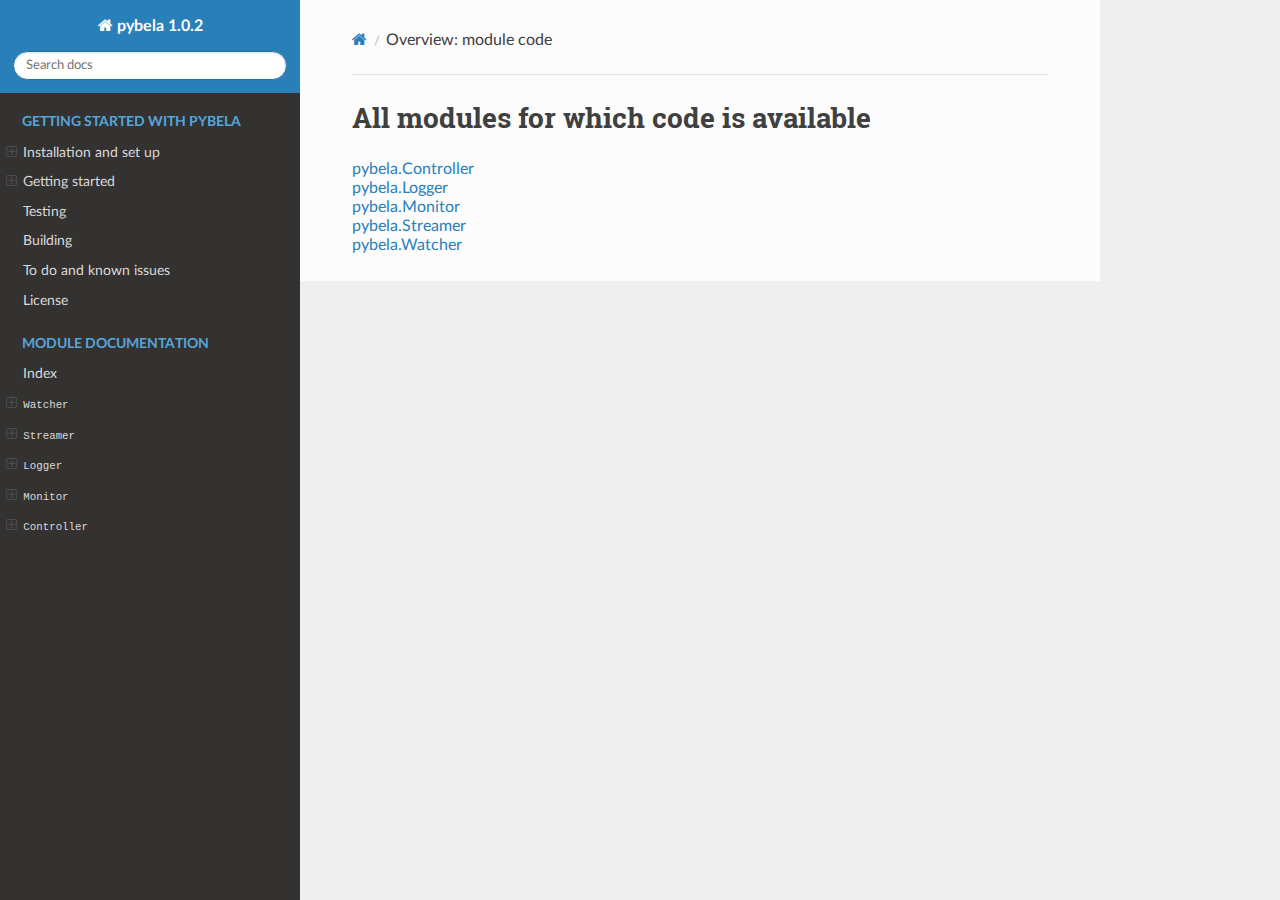
==== commit 5ed39779: "deploy: b2517abadc97b85f4877df957e9e115ba7a200ff" ====
--- a/_modules/index.html
+++ b/_modules/index.html
@@ -5,7 +5,7 @@
 <head>
   <meta charset="utf-8" />
   <meta name="viewport" content="width=device-width, initial-scale=1.0" />
-  <title>Overview: module code &mdash; pybela 1.0.1 1.0.1 documentation</title>
+  <title>Overview: module code &mdash; pybela 1.0.2 1.0.2 documentation</title>
       <link rel="stylesheet" type="text/css" href="../_static/pygments.css?v=80d5e7a1" />
       <link rel="stylesheet" type="text/css" href="../_static/css/theme.css?v=e59714d7" />
       <link rel="stylesheet" type="text/css" href="../_static/custom.css?v=b217d7a7" />
@@ -13,7 +13,7 @@
   
       <script src="../_static/jquery.js?v=5d32c60e"></script>
       <script src="../_static/_sphinx_javascript_frameworks_compat.js?v=2cd50e6c"></script>
-      <script src="../_static/documentation_options.js?v=292eb321"></script>
+      <script src="../_static/documentation_options.js?v=1ed6394b"></script>
       <script src="../_static/doctools.js?v=9a2dae69"></script>
       <script src="../_static/sphinx_highlight.js?v=dc90522c"></script>
     <script src="../_static/js/theme.js"></script>
@@ -30,7 +30,7 @@
           
           
           <a href="../index.html" class="icon icon-home">
-            pybela 1.0.1
+            pybela 1.0.2
           </a>
 <div role="search">
   <form id="rtd-search-form" class="wy-form" action="../search.html" method="get">
@@ -146,7 +146,7 @@
 
     <section data-toggle="wy-nav-shift" class="wy-nav-content-wrap"><nav class="wy-nav-top" aria-label="Mobile navigation menu" >
           <i data-toggle="wy-nav-top" class="fa fa-bars"></i>
-          <a href="../index.html">pybela 1.0.1</a>
+          <a href="../index.html">pybela 1.0.2</a>
       </nav>
 
       <div class="wy-nav-content">
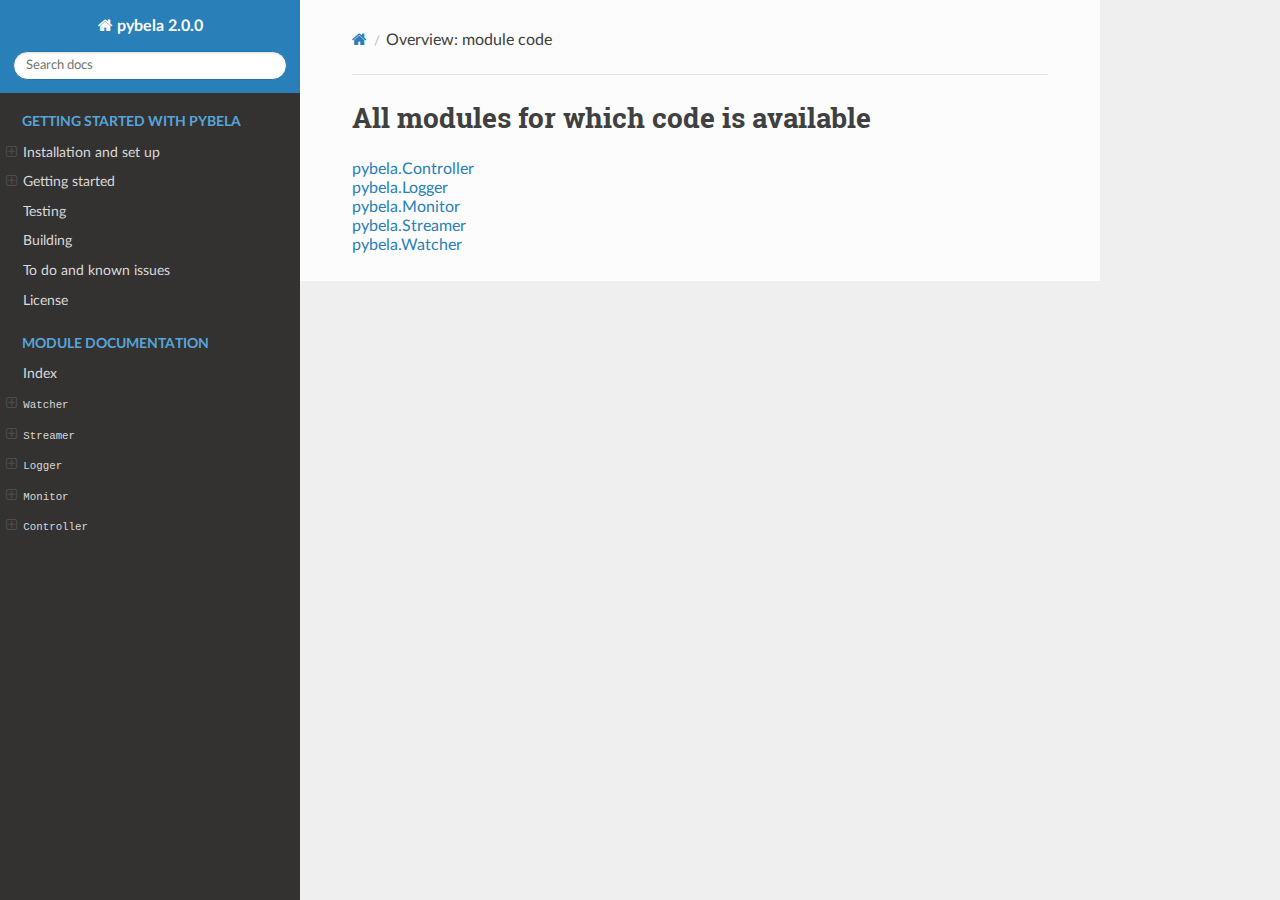
==== commit 5110bc4b: "deploy: c77445b07128ce49e20d17537c17a6353746abd3" ====
--- a/_modules/index.html
+++ b/_modules/index.html
@@ -5,7 +5,7 @@
 <head>
   <meta charset="utf-8" />
   <meta name="viewport" content="width=device-width, initial-scale=1.0" />
-  <title>Overview: module code &mdash; pybela 1.0.2 1.0.2 documentation</title>
+  <title>Overview: module code &mdash; pybela 2.0.0 2.0.0 documentation</title>
       <link rel="stylesheet" type="text/css" href="../_static/pygments.css?v=80d5e7a1" />
       <link rel="stylesheet" type="text/css" href="../_static/css/theme.css?v=e59714d7" />
       <link rel="stylesheet" type="text/css" href="../_static/custom.css?v=b217d7a7" />
@@ -13,7 +13,7 @@
   
       <script src="../_static/jquery.js?v=5d32c60e"></script>
       <script src="../_static/_sphinx_javascript_frameworks_compat.js?v=2cd50e6c"></script>
-      <script src="../_static/documentation_options.js?v=1ed6394b"></script>
+      <script src="../_static/documentation_options.js?v=51b770b3"></script>
       <script src="../_static/doctools.js?v=9a2dae69"></script>
       <script src="../_static/sphinx_highlight.js?v=dc90522c"></script>
     <script src="../_static/js/theme.js"></script>
@@ -30,7 +30,7 @@
           
           
           <a href="../index.html" class="icon icon-home">
-            pybela 1.0.2
+            pybela 2.0.0
           </a>
 <div role="search">
   <form id="rtd-search-form" class="wy-form" action="../search.html" method="get">
@@ -71,7 +71,9 @@
 <ul>
 <li class="toctree-l1"><a class="reference internal" href="../genindex.html">Index</a></li>
 <li class="toctree-l1"><a class="reference internal" href="../modules.html"><code class="docutils literal notranslate"><span class="pre">Watcher</span></code></a><ul>
+<li class="toctree-l2"><a class="reference internal" href="../modules.html#pybela.Watcher.Watcher.cleanup"><code class="docutils literal notranslate"><span class="pre">Watcher.cleanup()</span></code></a></li>
 <li class="toctree-l2"><a class="reference internal" href="../modules.html#pybela.Watcher.Watcher.connect"><code class="docutils literal notranslate"><span class="pre">Watcher.connect()</span></code></a></li>
+<li class="toctree-l2"><a class="reference internal" href="../modules.html#pybela.Watcher.Watcher.disconnect"><code class="docutils literal notranslate"><span class="pre">Watcher.disconnect()</span></code></a></li>
 <li class="toctree-l2"><a class="reference internal" href="../modules.html#pybela.Watcher.Watcher.get_buffer_size"><code class="docutils literal notranslate"><span class="pre">Watcher.get_buffer_size()</span></code></a></li>
 <li class="toctree-l2"><a class="reference internal" href="../modules.html#pybela.Watcher.Watcher.get_data_byte_size"><code class="docutils literal notranslate"><span class="pre">Watcher.get_data_byte_size()</span></code></a></li>
 <li class="toctree-l2"><a class="reference internal" href="../modules.html#pybela.Watcher.Watcher.get_data_length"><code class="docutils literal notranslate"><span class="pre">Watcher.get_data_length()</span></code></a></li>
@@ -81,15 +83,14 @@
 <li class="toctree-l2"><a class="reference internal" href="../modules.html#pybela.Watcher.Watcher.list"><code class="docutils literal notranslate"><span class="pre">Watcher.list()</span></code></a></li>
 <li class="toctree-l2"><a class="reference internal" href="../modules.html#pybela.Watcher.Watcher.sample_rate"><code class="docutils literal notranslate"><span class="pre">Watcher.sample_rate</span></code></a></li>
 <li class="toctree-l2"><a class="reference internal" href="../modules.html#pybela.Watcher.Watcher.send_ctrl_msg"><code class="docutils literal notranslate"><span class="pre">Watcher.send_ctrl_msg()</span></code></a></li>
-<li class="toctree-l2"><a class="reference internal" href="../modules.html#pybela.Watcher.Watcher.stop"><code class="docutils literal notranslate"><span class="pre">Watcher.stop()</span></code></a></li>
 <li class="toctree-l2"><a class="reference internal" href="../modules.html#pybela.Watcher.Watcher.unwatched_vars"><code class="docutils literal notranslate"><span class="pre">Watcher.unwatched_vars</span></code></a></li>
+<li class="toctree-l2"><a class="reference internal" href="../modules.html#pybela.Watcher.Watcher.wait"><code class="docutils literal notranslate"><span class="pre">Watcher.wait()</span></code></a></li>
 <li class="toctree-l2"><a class="reference internal" href="../modules.html#pybela.Watcher.Watcher.watched_vars"><code class="docutils literal notranslate"><span class="pre">Watcher.watched_vars</span></code></a></li>
 <li class="toctree-l2"><a class="reference internal" href="../modules.html#pybela.Watcher.Watcher.watcher_vars"><code class="docutils literal notranslate"><span class="pre">Watcher.watcher_vars</span></code></a></li>
 </ul>
 </li>
 <li class="toctree-l1"><a class="reference internal" href="../modules.html#pybela.Streamer.Streamer"><code class="docutils literal notranslate"><span class="pre">Streamer</span></code></a><ul>
 <li class="toctree-l2"><a class="reference internal" href="../modules.html#pybela.Streamer.Streamer.async_stream_n_values"><code class="docutils literal notranslate"><span class="pre">Streamer.async_stream_n_values()</span></code></a></li>
-<li class="toctree-l2"><a class="reference internal" href="../modules.html#pybela.Streamer.Streamer.flush_queue"><code class="docutils literal notranslate"><span class="pre">Streamer.flush_queue()</span></code></a></li>
 <li class="toctree-l2"><a class="reference internal" href="../modules.html#pybela.Streamer.Streamer.is_streaming"><code class="docutils literal notranslate"><span class="pre">Streamer.is_streaming()</span></code></a></li>
 <li class="toctree-l2"><a class="reference internal" href="../modules.html#pybela.Streamer.Streamer.load_data_from_file"><code class="docutils literal notranslate"><span class="pre">Streamer.load_data_from_file()</span></code></a></li>
 <li class="toctree-l2"><a class="reference internal" href="../modules.html#pybela.Streamer.Streamer.monitored_vars"><code class="docutils literal notranslate"><span class="pre">Streamer.monitored_vars</span></code></a></li>
@@ -146,7 +147,7 @@
 
     <section data-toggle="wy-nav-shift" class="wy-nav-content-wrap"><nav class="wy-nav-top" aria-label="Mobile navigation menu" >
           <i data-toggle="wy-nav-top" class="fa fa-bars"></i>
-          <a href="../index.html">pybela 1.0.2</a>
+          <a href="../index.html">pybela 2.0.0</a>
       </nav>
 
       <div class="wy-nav-content">
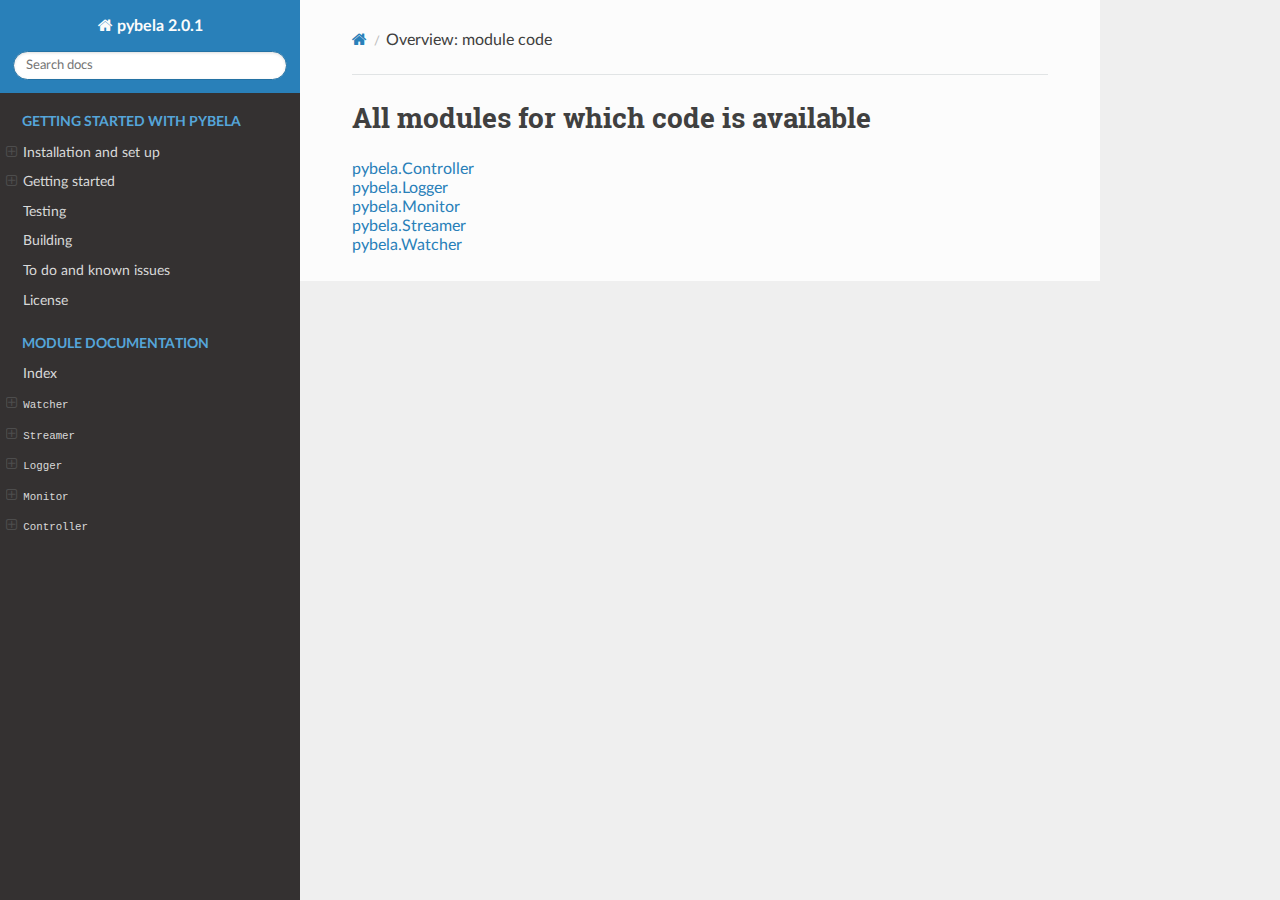
==== commit 0d2c4292: "deploy: e0d5a33052b70c6d8fc9b52a71bb32dada00cd98" ====
--- a/_modules/index.html
+++ b/_modules/index.html
@@ -5,7 +5,7 @@
 <head>
   <meta charset="utf-8" />
   <meta name="viewport" content="width=device-width, initial-scale=1.0" />
-  <title>Overview: module code &mdash; pybela 2.0.0 2.0.0 documentation</title>
+  <title>Overview: module code &mdash; pybela 2.0.1 2.0.1 documentation</title>
       <link rel="stylesheet" type="text/css" href="../_static/pygments.css?v=80d5e7a1" />
       <link rel="stylesheet" type="text/css" href="../_static/css/theme.css?v=e59714d7" />
       <link rel="stylesheet" type="text/css" href="../_static/custom.css?v=b217d7a7" />
@@ -13,7 +13,7 @@
   
       <script src="../_static/jquery.js?v=5d32c60e"></script>
       <script src="../_static/_sphinx_javascript_frameworks_compat.js?v=2cd50e6c"></script>
-      <script src="../_static/documentation_options.js?v=51b770b3"></script>
+      <script src="../_static/documentation_options.js?v=f5cff4aa"></script>
       <script src="../_static/doctools.js?v=9a2dae69"></script>
       <script src="../_static/sphinx_highlight.js?v=dc90522c"></script>
     <script src="../_static/js/theme.js"></script>
@@ -30,7 +30,7 @@
           
           
           <a href="../index.html" class="icon icon-home">
-            pybela 2.0.0
+            pybela 2.0.1
           </a>
 <div role="search">
   <form id="rtd-search-form" class="wy-form" action="../search.html" method="get">
@@ -147,7 +147,7 @@
 
     <section data-toggle="wy-nav-shift" class="wy-nav-content-wrap"><nav class="wy-nav-top" aria-label="Mobile navigation menu" >
           <i data-toggle="wy-nav-top" class="fa fa-bars"></i>
-          <a href="../index.html">pybela 2.0.0</a>
+          <a href="../index.html">pybela 2.0.1</a>
       </nav>
 
       <div class="wy-nav-content">
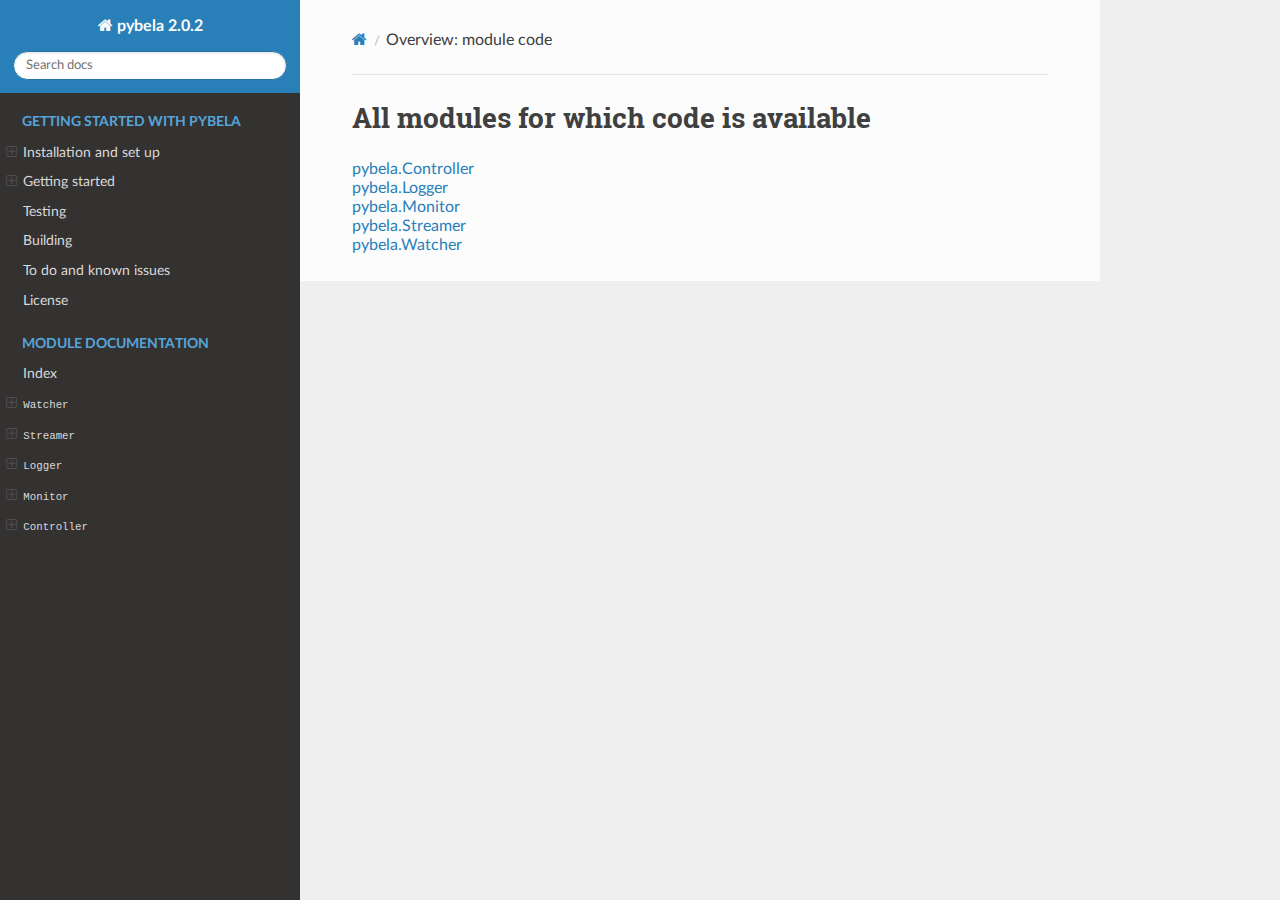
==== commit d9074acf: "deploy: 1a917dcf215ddbc620ab34f9cd39bae5ee44ab90" ====
--- a/_modules/index.html
+++ b/_modules/index.html
@@ -5,7 +5,7 @@
 <head>
   <meta charset="utf-8" />
   <meta name="viewport" content="width=device-width, initial-scale=1.0" />
-  <title>Overview: module code &mdash; pybela 2.0.1 2.0.1 documentation</title>
+  <title>Overview: module code &mdash; pybela 2.0.2 2.0.2 documentation</title>
       <link rel="stylesheet" type="text/css" href="../_static/pygments.css?v=80d5e7a1" />
       <link rel="stylesheet" type="text/css" href="../_static/css/theme.css?v=e59714d7" />
       <link rel="stylesheet" type="text/css" href="../_static/custom.css?v=b217d7a7" />
@@ -13,7 +13,7 @@
   
       <script src="../_static/jquery.js?v=5d32c60e"></script>
       <script src="../_static/_sphinx_javascript_frameworks_compat.js?v=2cd50e6c"></script>
-      <script src="../_static/documentation_options.js?v=f5cff4aa"></script>
+      <script src="../_static/documentation_options.js?v=c2377ec0"></script>
       <script src="../_static/doctools.js?v=9a2dae69"></script>
       <script src="../_static/sphinx_highlight.js?v=dc90522c"></script>
     <script src="../_static/js/theme.js"></script>
@@ -30,7 +30,7 @@
           
           
           <a href="../index.html" class="icon icon-home">
-            pybela 2.0.1
+            pybela 2.0.2
           </a>
 <div role="search">
   <form id="rtd-search-form" class="wy-form" action="../search.html" method="get">
@@ -147,7 +147,7 @@
 
     <section data-toggle="wy-nav-shift" class="wy-nav-content-wrap"><nav class="wy-nav-top" aria-label="Mobile navigation menu" >
           <i data-toggle="wy-nav-top" class="fa fa-bars"></i>
-          <a href="../index.html">pybela 2.0.1</a>
+          <a href="../index.html">pybela 2.0.2</a>
       </nav>
 
       <div class="wy-nav-content">
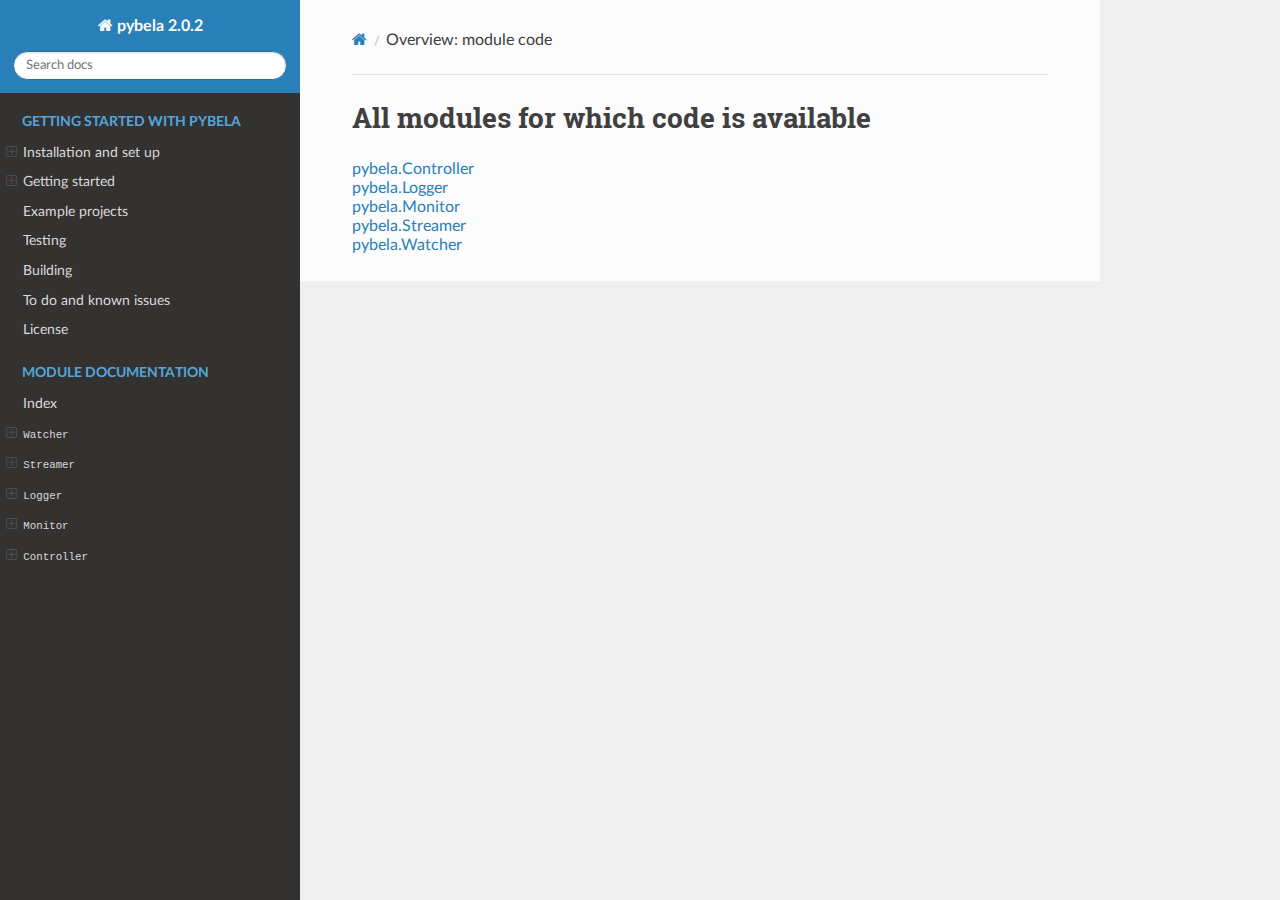
==== commit 422e8534: "deploy: 7f25f3e7e37a3a5e4abb294aa09a01f18e7b56a6" ====
--- a/_modules/index.html
+++ b/_modules/index.html
@@ -54,7 +54,7 @@
 </li>
 <li class="toctree-l1"><a class="reference internal" href="../readme.html#getting-started">Getting started</a><ul>
 <li class="toctree-l2"><a class="reference internal" href="../readme.html#modes-of-operation">Modes of operation</a></li>
-<li class="toctree-l2"><a class="reference internal" href="../readme.html#running-the-examples">Running the examples</a></li>
+<li class="toctree-l2"><a class="reference internal" href="../readme.html#running-the-tutorials">Running the tutorials</a></li>
 <li class="toctree-l2"><a class="reference internal" href="../readme.html#basic-usage">Basic usage</a><ul>
 <li class="toctree-l3"><a class="reference internal" href="../readme.html#bela-side">Bela side</a></li>
 <li class="toctree-l3"><a class="reference internal" href="../readme.html#python-side">Python side</a></li>
@@ -62,6 +62,7 @@
 </li>
 </ul>
 </li>
+<li class="toctree-l1"><a class="reference internal" href="../readme.html#example-projects">Example projects</a></li>
 <li class="toctree-l1"><a class="reference internal" href="../readme.html#testing">Testing</a></li>
 <li class="toctree-l1"><a class="reference internal" href="../readme.html#building">Building</a></li>
 <li class="toctree-l1"><a class="reference internal" href="../readme.html#to-do-and-known-issues">To do and known issues</a></li>
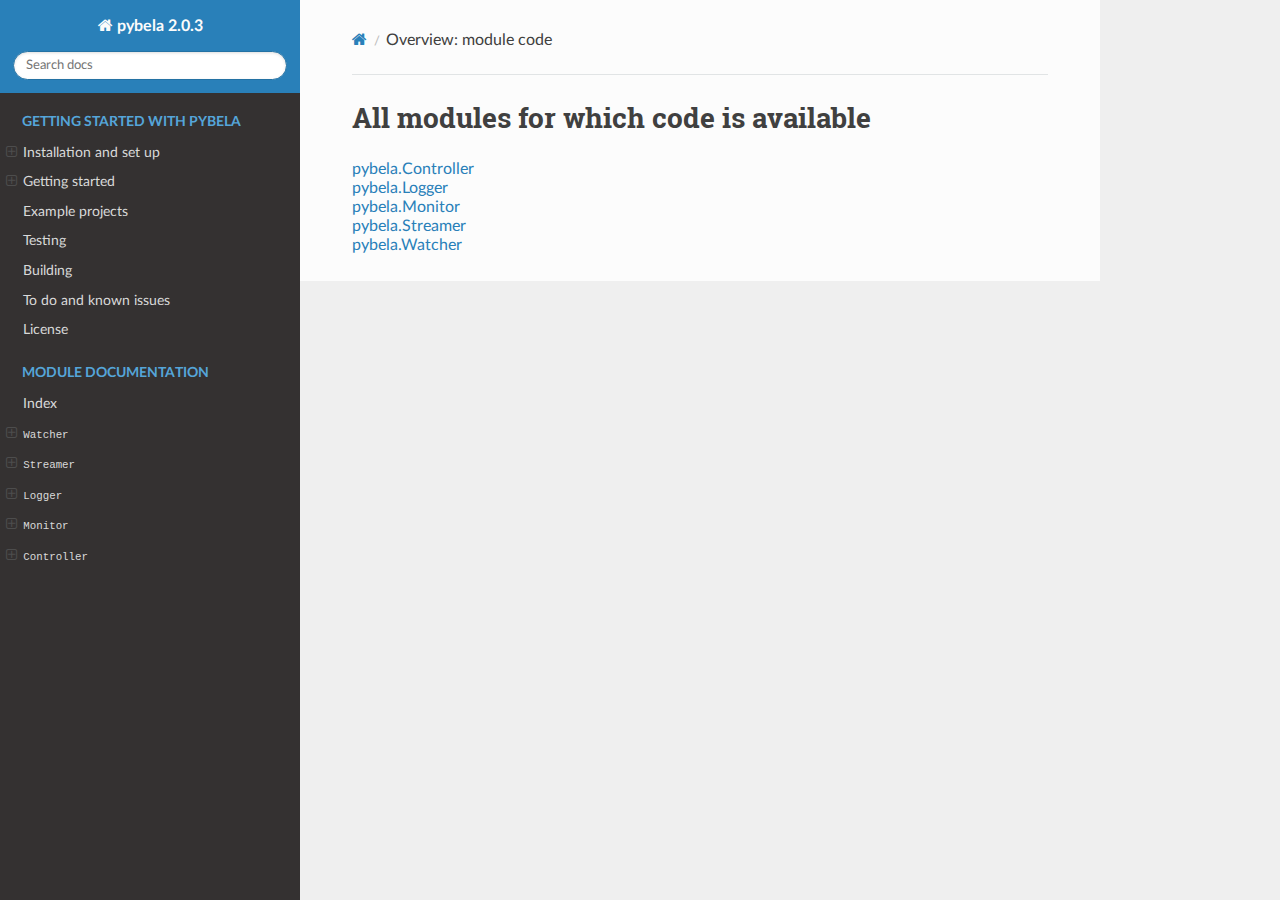
==== commit 10ee8e0b: "deploy: bb6332fa5b9968d14f2b58a55f130ee2dd09d1ef" ====
--- a/_modules/index.html
+++ b/_modules/index.html
@@ -5,15 +5,15 @@
 <head>
   <meta charset="utf-8" />
   <meta name="viewport" content="width=device-width, initial-scale=1.0" />
-  <title>Overview: module code &mdash; pybela 2.0.2 2.0.2 documentation</title>
-      <link rel="stylesheet" type="text/css" href="../_static/pygments.css?v=80d5e7a1" />
+  <title>Overview: module code &mdash; pybela 2.0.3 2.0.3 documentation</title>
+      <link rel="stylesheet" type="text/css" href="../_static/pygments.css?v=b86133f3" />
       <link rel="stylesheet" type="text/css" href="../_static/css/theme.css?v=e59714d7" />
       <link rel="stylesheet" type="text/css" href="../_static/custom.css?v=b217d7a7" />
 
   
       <script src="../_static/jquery.js?v=5d32c60e"></script>
       <script src="../_static/_sphinx_javascript_frameworks_compat.js?v=2cd50e6c"></script>
-      <script src="../_static/documentation_options.js?v=c2377ec0"></script>
+      <script src="../_static/documentation_options.js?v=664ffad9"></script>
       <script src="../_static/doctools.js?v=9a2dae69"></script>
       <script src="../_static/sphinx_highlight.js?v=dc90522c"></script>
     <script src="../_static/js/theme.js"></script>
@@ -30,7 +30,7 @@
           
           
           <a href="../index.html" class="icon icon-home">
-            pybela 2.0.2
+            pybela 2.0.3
           </a>
 <div role="search">
   <form id="rtd-search-form" class="wy-form" action="../search.html" method="get">
@@ -74,7 +74,10 @@
 <li class="toctree-l1"><a class="reference internal" href="../modules.html"><code class="docutils literal notranslate"><span class="pre">Watcher</span></code></a><ul>
 <li class="toctree-l2"><a class="reference internal" href="../modules.html#pybela.Watcher.Watcher.cleanup"><code class="docutils literal notranslate"><span class="pre">Watcher.cleanup()</span></code></a></li>
 <li class="toctree-l2"><a class="reference internal" href="../modules.html#pybela.Watcher.Watcher.connect"><code class="docutils literal notranslate"><span class="pre">Watcher.connect()</span></code></a></li>
+<li class="toctree-l2"><a class="reference internal" href="../modules.html#pybela.Watcher.Watcher.connect_ssh"><code class="docutils literal notranslate"><span class="pre">Watcher.connect_ssh()</span></code></a></li>
+<li class="toctree-l2"><a class="reference internal" href="../modules.html#pybela.Watcher.Watcher.copy_file_from_bela"><code class="docutils literal notranslate"><span class="pre">Watcher.copy_file_from_bela()</span></code></a></li>
 <li class="toctree-l2"><a class="reference internal" href="../modules.html#pybela.Watcher.Watcher.disconnect"><code class="docutils literal notranslate"><span class="pre">Watcher.disconnect()</span></code></a></li>
+<li class="toctree-l2"><a class="reference internal" href="../modules.html#pybela.Watcher.Watcher.disconnect_ssh"><code class="docutils literal notranslate"><span class="pre">Watcher.disconnect_ssh()</span></code></a></li>
 <li class="toctree-l2"><a class="reference internal" href="../modules.html#pybela.Watcher.Watcher.get_buffer_size"><code class="docutils literal notranslate"><span class="pre">Watcher.get_buffer_size()</span></code></a></li>
 <li class="toctree-l2"><a class="reference internal" href="../modules.html#pybela.Watcher.Watcher.get_data_byte_size"><code class="docutils literal notranslate"><span class="pre">Watcher.get_data_byte_size()</span></code></a></li>
 <li class="toctree-l2"><a class="reference internal" href="../modules.html#pybela.Watcher.Watcher.get_data_length"><code class="docutils literal notranslate"><span class="pre">Watcher.get_data_length()</span></code></a></li>
@@ -107,12 +110,9 @@
 </ul>
 </li>
 <li class="toctree-l1"><a class="reference internal" href="../modules.html#pybela.Logger.Logger"><code class="docutils literal notranslate"><span class="pre">Logger</span></code></a><ul>
-<li class="toctree-l2"><a class="reference internal" href="../modules.html#pybela.Logger.Logger.connect_ssh"><code class="docutils literal notranslate"><span class="pre">Logger.connect_ssh()</span></code></a></li>
 <li class="toctree-l2"><a class="reference internal" href="../modules.html#pybela.Logger.Logger.copy_all_bin_files_in_project"><code class="docutils literal notranslate"><span class="pre">Logger.copy_all_bin_files_in_project()</span></code></a></li>
-<li class="toctree-l2"><a class="reference internal" href="../modules.html#pybela.Logger.Logger.copy_file_from_bela"><code class="docutils literal notranslate"><span class="pre">Logger.copy_file_from_bela()</span></code></a></li>
 <li class="toctree-l2"><a class="reference internal" href="../modules.html#pybela.Logger.Logger.delete_all_bin_files_in_project"><code class="docutils literal notranslate"><span class="pre">Logger.delete_all_bin_files_in_project()</span></code></a></li>
 <li class="toctree-l2"><a class="reference internal" href="../modules.html#pybela.Logger.Logger.delete_file_from_bela"><code class="docutils literal notranslate"><span class="pre">Logger.delete_file_from_bela()</span></code></a></li>
-<li class="toctree-l2"><a class="reference internal" href="../modules.html#pybela.Logger.Logger.disconnect_ssh"><code class="docutils literal notranslate"><span class="pre">Logger.disconnect_ssh()</span></code></a></li>
 <li class="toctree-l2"><a class="reference internal" href="../modules.html#pybela.Logger.Logger.finish_copying_file"><code class="docutils literal notranslate"><span class="pre">Logger.finish_copying_file()</span></code></a></li>
 <li class="toctree-l2"><a class="reference internal" href="../modules.html#pybela.Logger.Logger.is_logging"><code class="docutils literal notranslate"><span class="pre">Logger.is_logging()</span></code></a></li>
 <li class="toctree-l2"><a class="reference internal" href="../modules.html#pybela.Logger.Logger.read_binary_file"><code class="docutils literal notranslate"><span class="pre">Logger.read_binary_file()</span></code></a></li>
@@ -148,7 +148,7 @@
 
     <section data-toggle="wy-nav-shift" class="wy-nav-content-wrap"><nav class="wy-nav-top" aria-label="Mobile navigation menu" >
           <i data-toggle="wy-nav-top" class="fa fa-bars"></i>
-          <a href="../index.html">pybela 2.0.2</a>
+          <a href="../index.html">pybela 2.0.3</a>
       </nav>
 
       <div class="wy-nav-content">
@@ -180,7 +180,7 @@
   <hr/>
 
   <div role="contentinfo">
-    <p>&#169; Copyright 2024.</p>
+    <p>&#169; Copyright 2025.</p>
   </div>
 
    
--- a/_static/pygments.css
+++ b/_static/pygments.css
@@ -6,9 +6,9 @@
 .highlight .hll { background-color: #ffffcc }
 .highlight { background: #f8f8f8; }
 .highlight .c { color: #3D7B7B; font-style: italic } /* Comment */
-.highlight .err { border: 1px solid #FF0000 } /* Error */
+.highlight .err { border: 1px solid #F00 } /* Error */
 .highlight .k { color: #008000; font-weight: bold } /* Keyword */
-.highlight .o { color: #666666 } /* Operator */
+.highlight .o { color: #666 } /* Operator */
 .highlight .ch { color: #3D7B7B; font-style: italic } /* Comment.Hashbang */
 .highlight .cm { color: #3D7B7B; font-style: italic } /* Comment.Multiline */
 .highlight .cp { color: #9C6500 } /* Comment.Preproc */
@@ -25,34 +25,34 @@
 .highlight .gp { color: #000080; font-weight: bold } /* Generic.Prompt */
 .highlight .gs { font-weight: bold } /* Generic.Strong */
 .highlight .gu { color: #800080; font-weight: bold } /* Generic.Subheading */
-.highlight .gt { color: #0044DD } /* Generic.Traceback */
+.highlight .gt { color: #04D } /* Generic.Traceback */
 .highlight .kc { color: #008000; font-weight: bold } /* Keyword.Constant */
 .highlight .kd { color: #008000; font-weight: bold } /* Keyword.Declaration */
 .highlight .kn { color: #008000; font-weight: bold } /* Keyword.Namespace */
 .highlight .kp { color: #008000 } /* Keyword.Pseudo */
 .highlight .kr { color: #008000; font-weight: bold } /* Keyword.Reserved */
 .highlight .kt { color: #B00040 } /* Keyword.Type */
-.highlight .m { color: #666666 } /* Literal.Number */
+.highlight .m { color: #666 } /* Literal.Number */
 .highlight .s { color: #BA2121 } /* Literal.String */
 .highlight .na { color: #687822 } /* Name.Attribute */
 .highlight .nb { color: #008000 } /* Name.Builtin */
-.highlight .nc { color: #0000FF; font-weight: bold } /* Name.Class */
-.highlight .no { color: #880000 } /* Name.Constant */
-.highlight .nd { color: #AA22FF } /* Name.Decorator */
+.highlight .nc { color: #00F; font-weight: bold } /* Name.Class */
+.highlight .no { color: #800 } /* Name.Constant */
+.highlight .nd { color: #A2F } /* Name.Decorator */
 .highlight .ni { color: #717171; font-weight: bold } /* Name.Entity */
 .highlight .ne { color: #CB3F38; font-weight: bold } /* Name.Exception */
-.highlight .nf { color: #0000FF } /* Name.Function */
+.highlight .nf { color: #00F } /* Name.Function */
 .highlight .nl { color: #767600 } /* Name.Label */
-.highlight .nn { color: #0000FF; font-weight: bold } /* Name.Namespace */
+.highlight .nn { color: #00F; font-weight: bold } /* Name.Namespace */
 .highlight .nt { color: #008000; font-weight: bold } /* Name.Tag */
 .highlight .nv { color: #19177C } /* Name.Variable */
-.highlight .ow { color: #AA22FF; font-weight: bold } /* Operator.Word */
-.highlight .w { color: #bbbbbb } /* Text.Whitespace */
-.highlight .mb { color: #666666 } /* Literal.Number.Bin */
-.highlight .mf { color: #666666 } /* Literal.Number.Float */
-.highlight .mh { color: #666666 } /* Literal.Number.Hex */
-.highlight .mi { color: #666666 } /* Literal.Number.Integer */
-.highlight .mo { color: #666666 } /* Literal.Number.Oct */
+.highlight .ow { color: #A2F; font-weight: bold } /* Operator.Word */
+.highlight .w { color: #BBB } /* Text.Whitespace */
+.highlight .mb { color: #666 } /* Literal.Number.Bin */
+.highlight .mf { color: #666 } /* Literal.Number.Float */
+.highlight .mh { color: #666 } /* Literal.Number.Hex */
+.highlight .mi { color: #666 } /* Literal.Number.Integer */
+.highlight .mo { color: #666 } /* Literal.Number.Oct */
 .highlight .sa { color: #BA2121 } /* Literal.String.Affix */
 .highlight .sb { color: #BA2121 } /* Literal.String.Backtick */
 .highlight .sc { color: #BA2121 } /* Literal.String.Char */
@@ -67,9 +67,9 @@
 .highlight .s1 { color: #BA2121 } /* Literal.String.Single */
 .highlight .ss { color: #19177C } /* Literal.String.Symbol */
 .highlight .bp { color: #008000 } /* Name.Builtin.Pseudo */
-.highlight .fm { color: #0000FF } /* Name.Function.Magic */
+.highlight .fm { color: #00F } /* Name.Function.Magic */
 .highlight .vc { color: #19177C } /* Name.Variable.Class */
 .highlight .vg { color: #19177C } /* Name.Variable.Global */
 .highlight .vi { color: #19177C } /* Name.Variable.Instance */
 .highlight .vm { color: #19177C } /* Name.Variable.Magic */
-.highlight .il { color: #666666 } /* Literal.Number.Integer.Long */+.highlight .il { color: #666 } /* Literal.Number.Integer.Long */